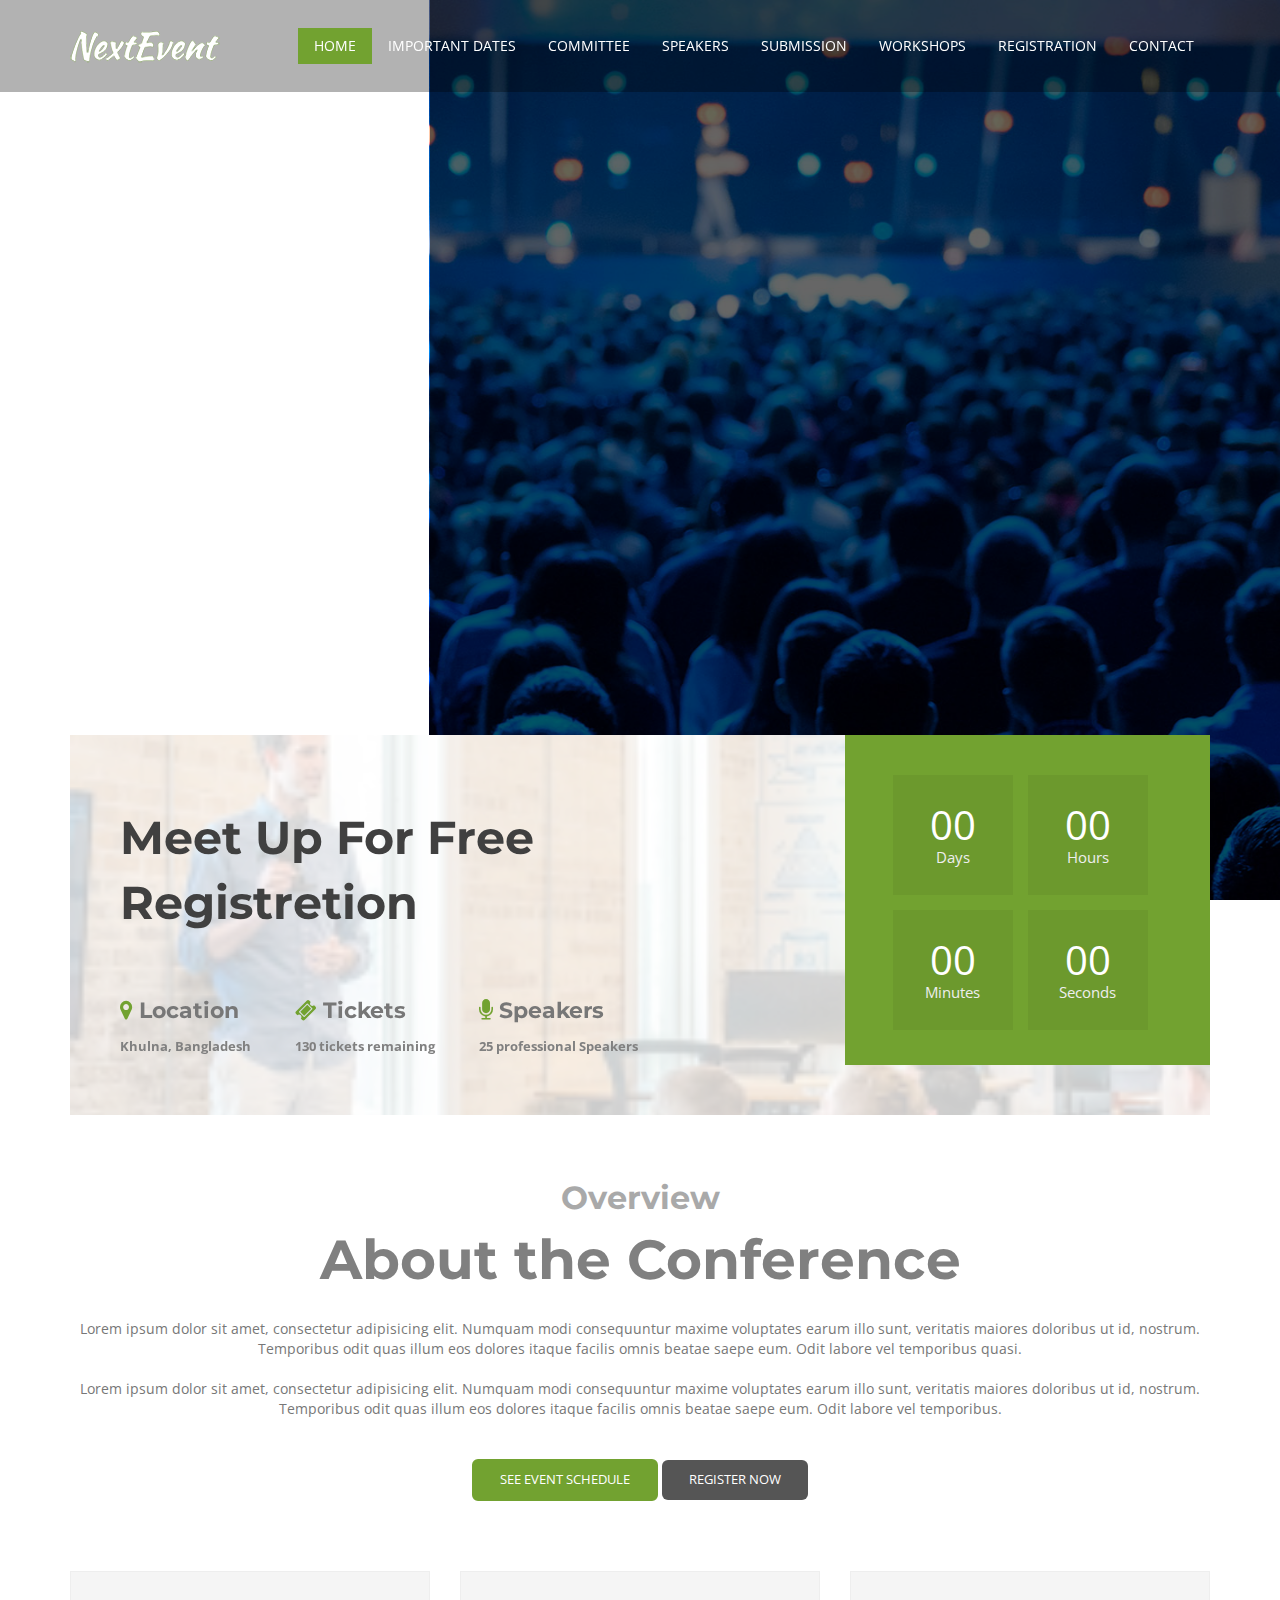
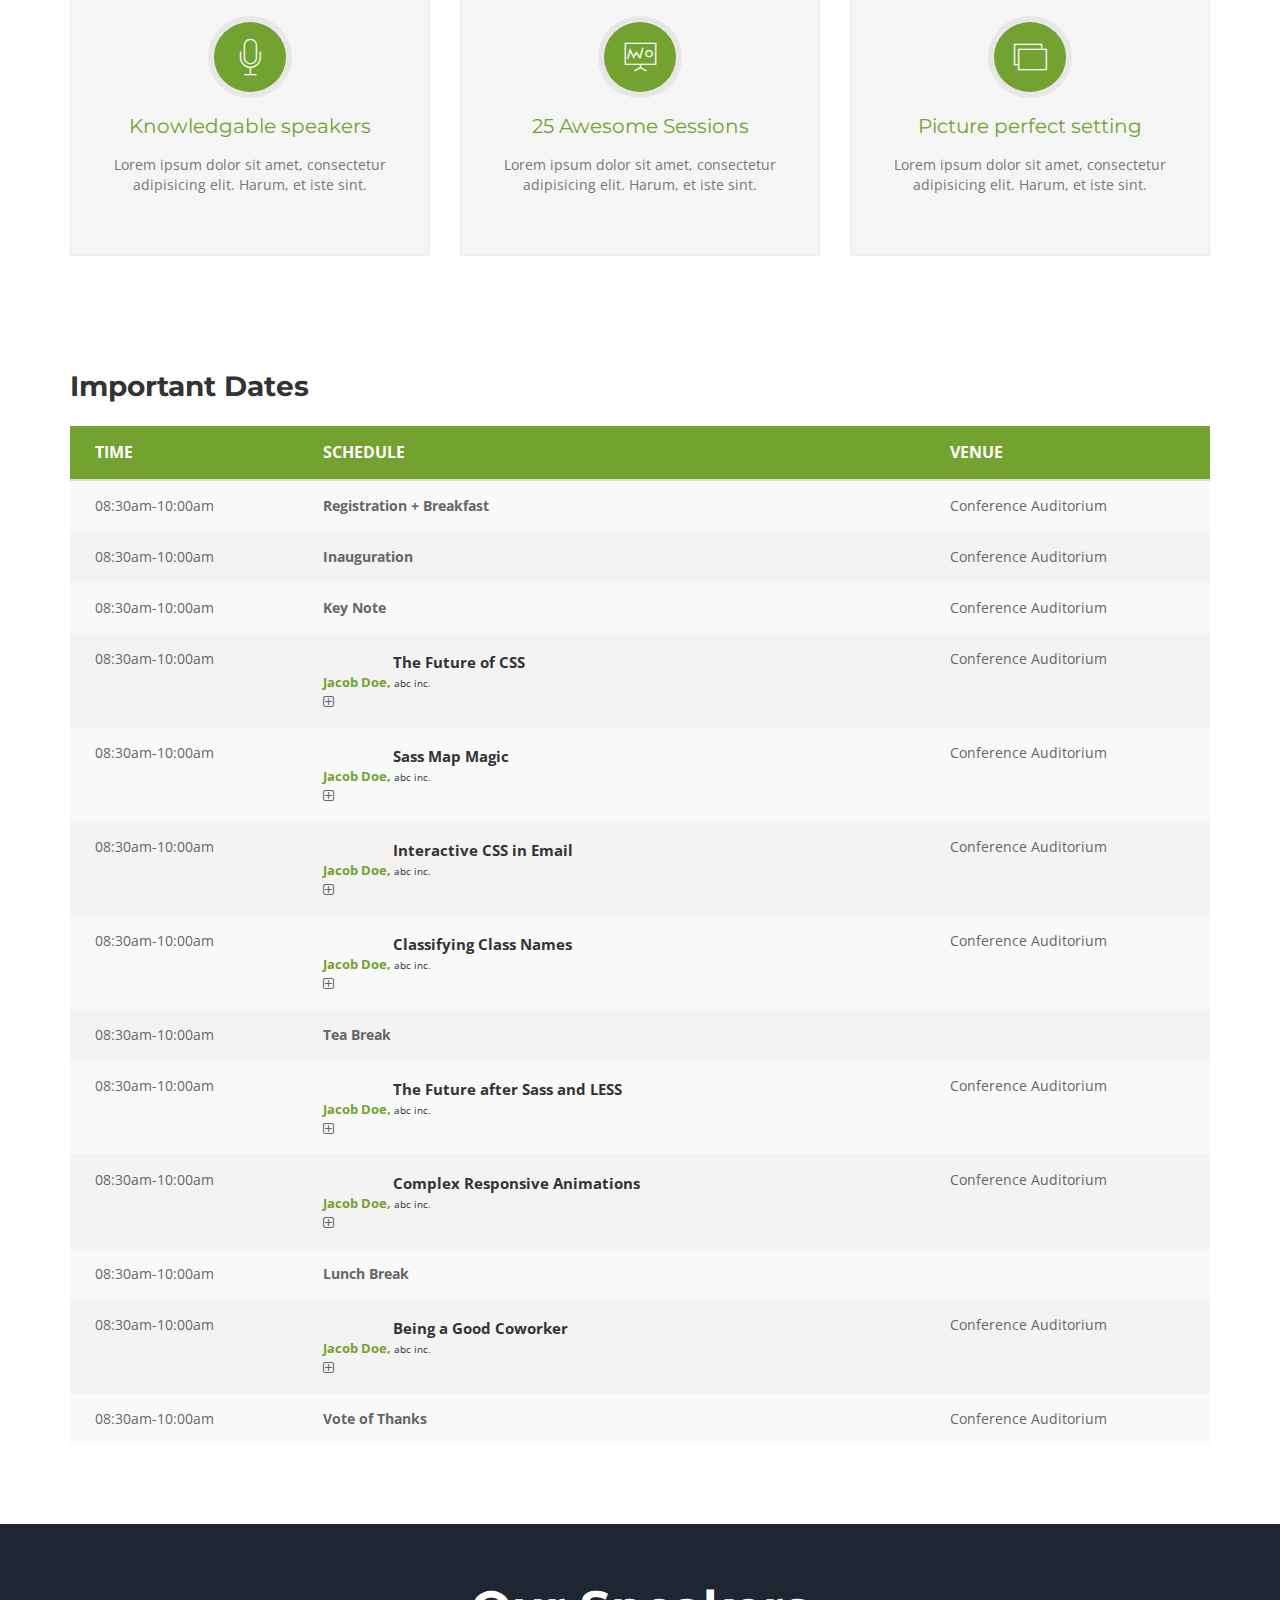
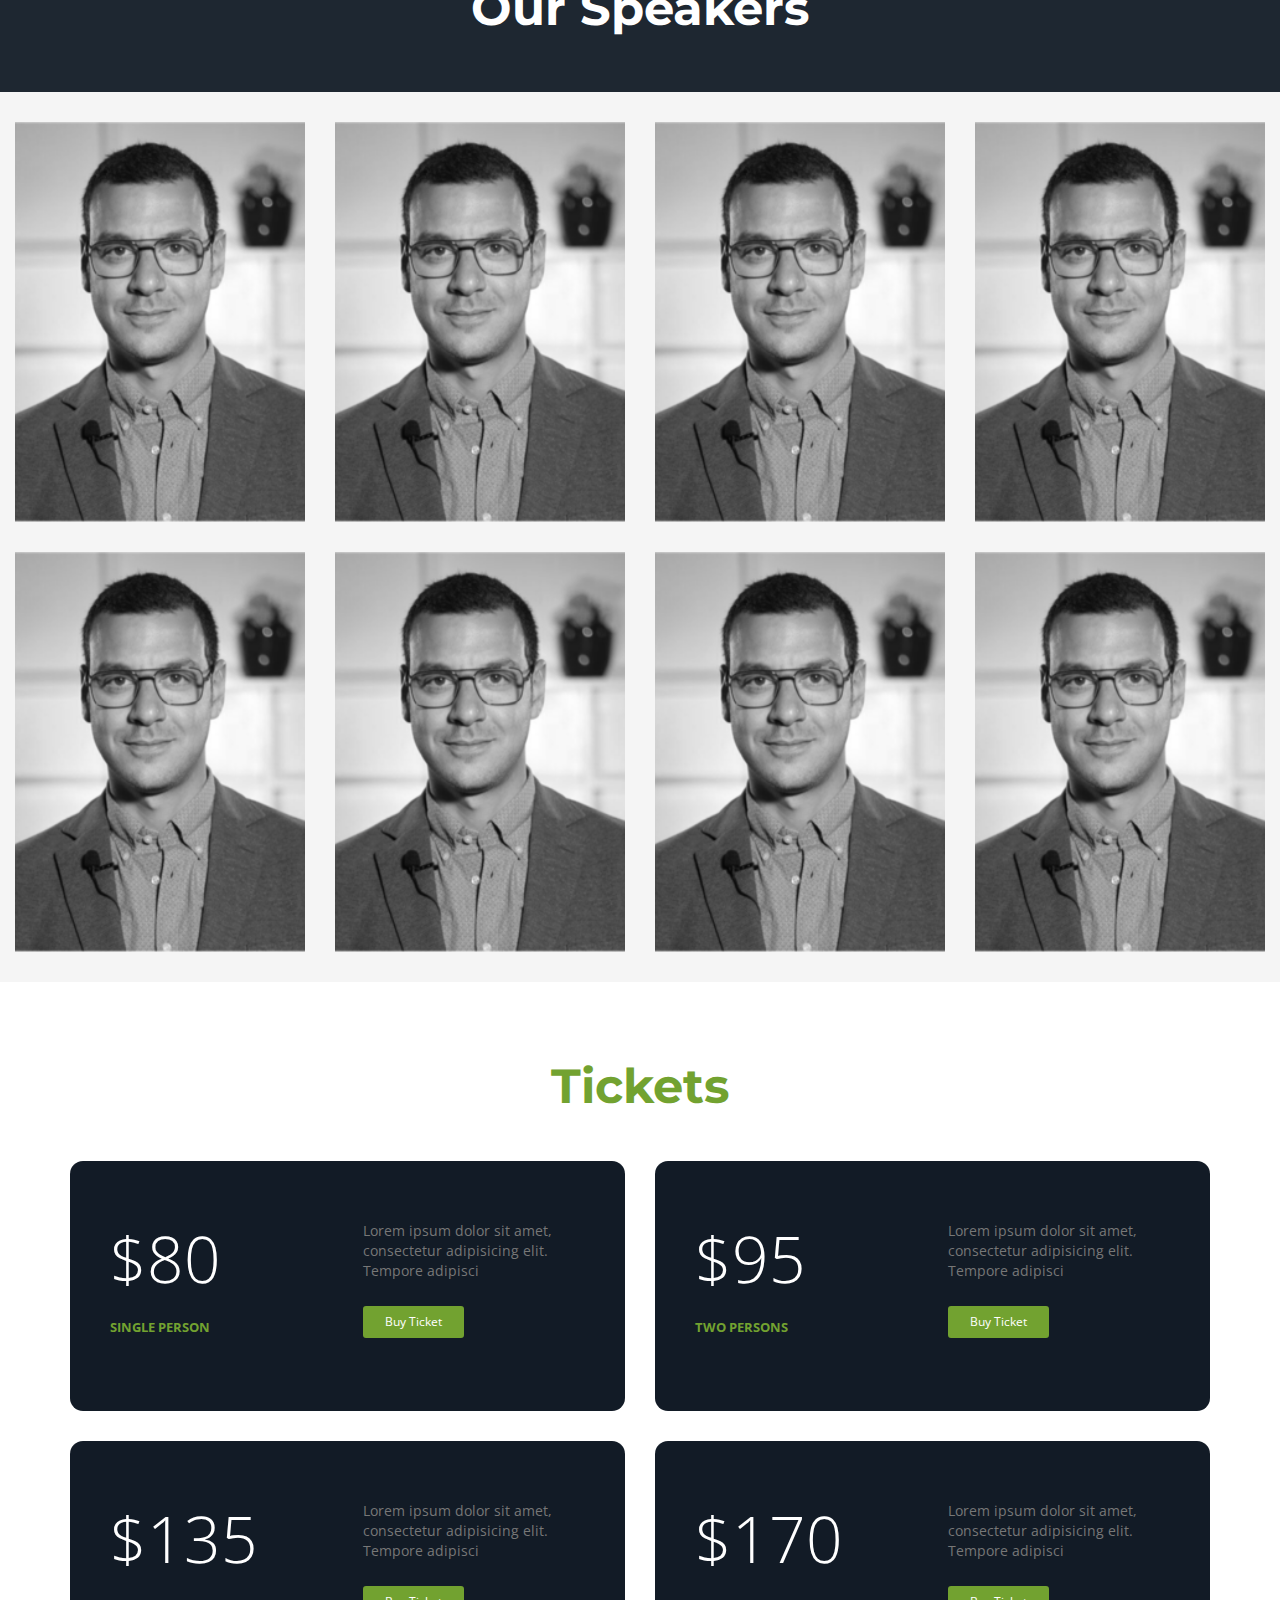
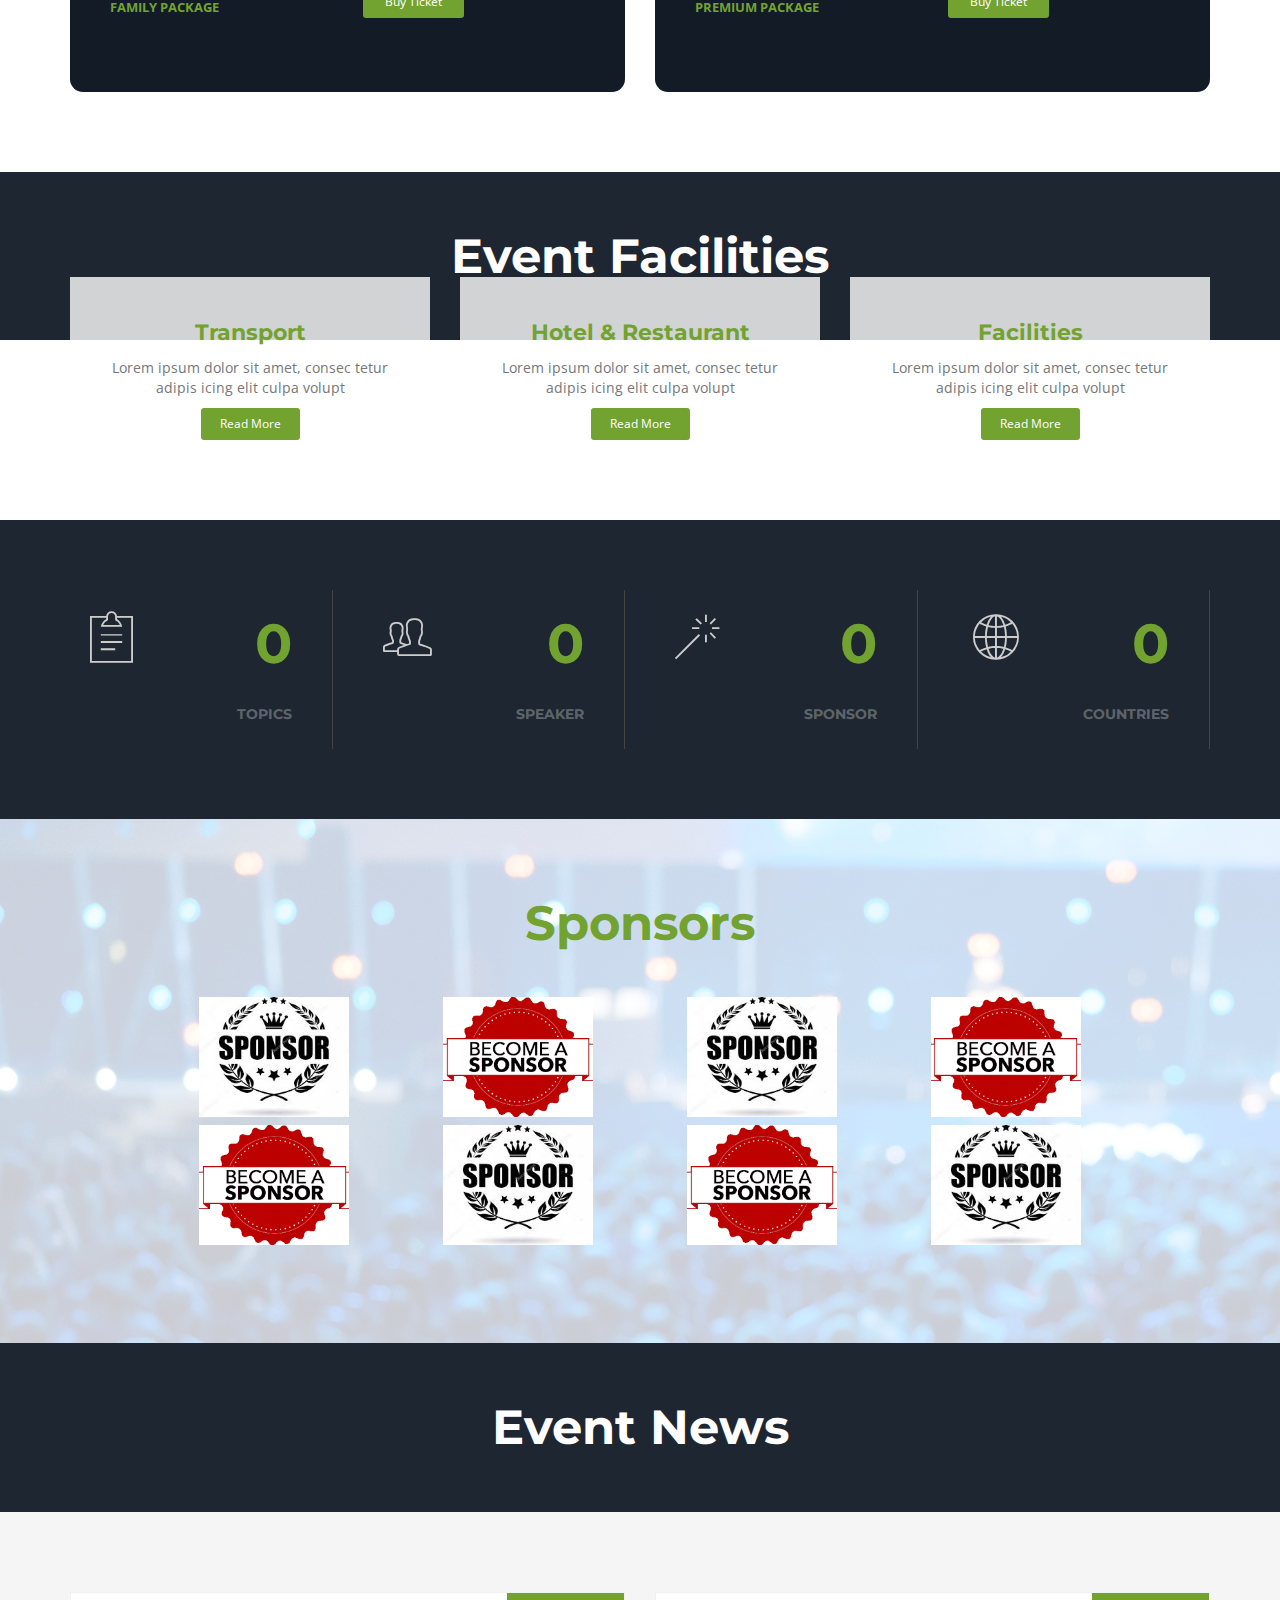
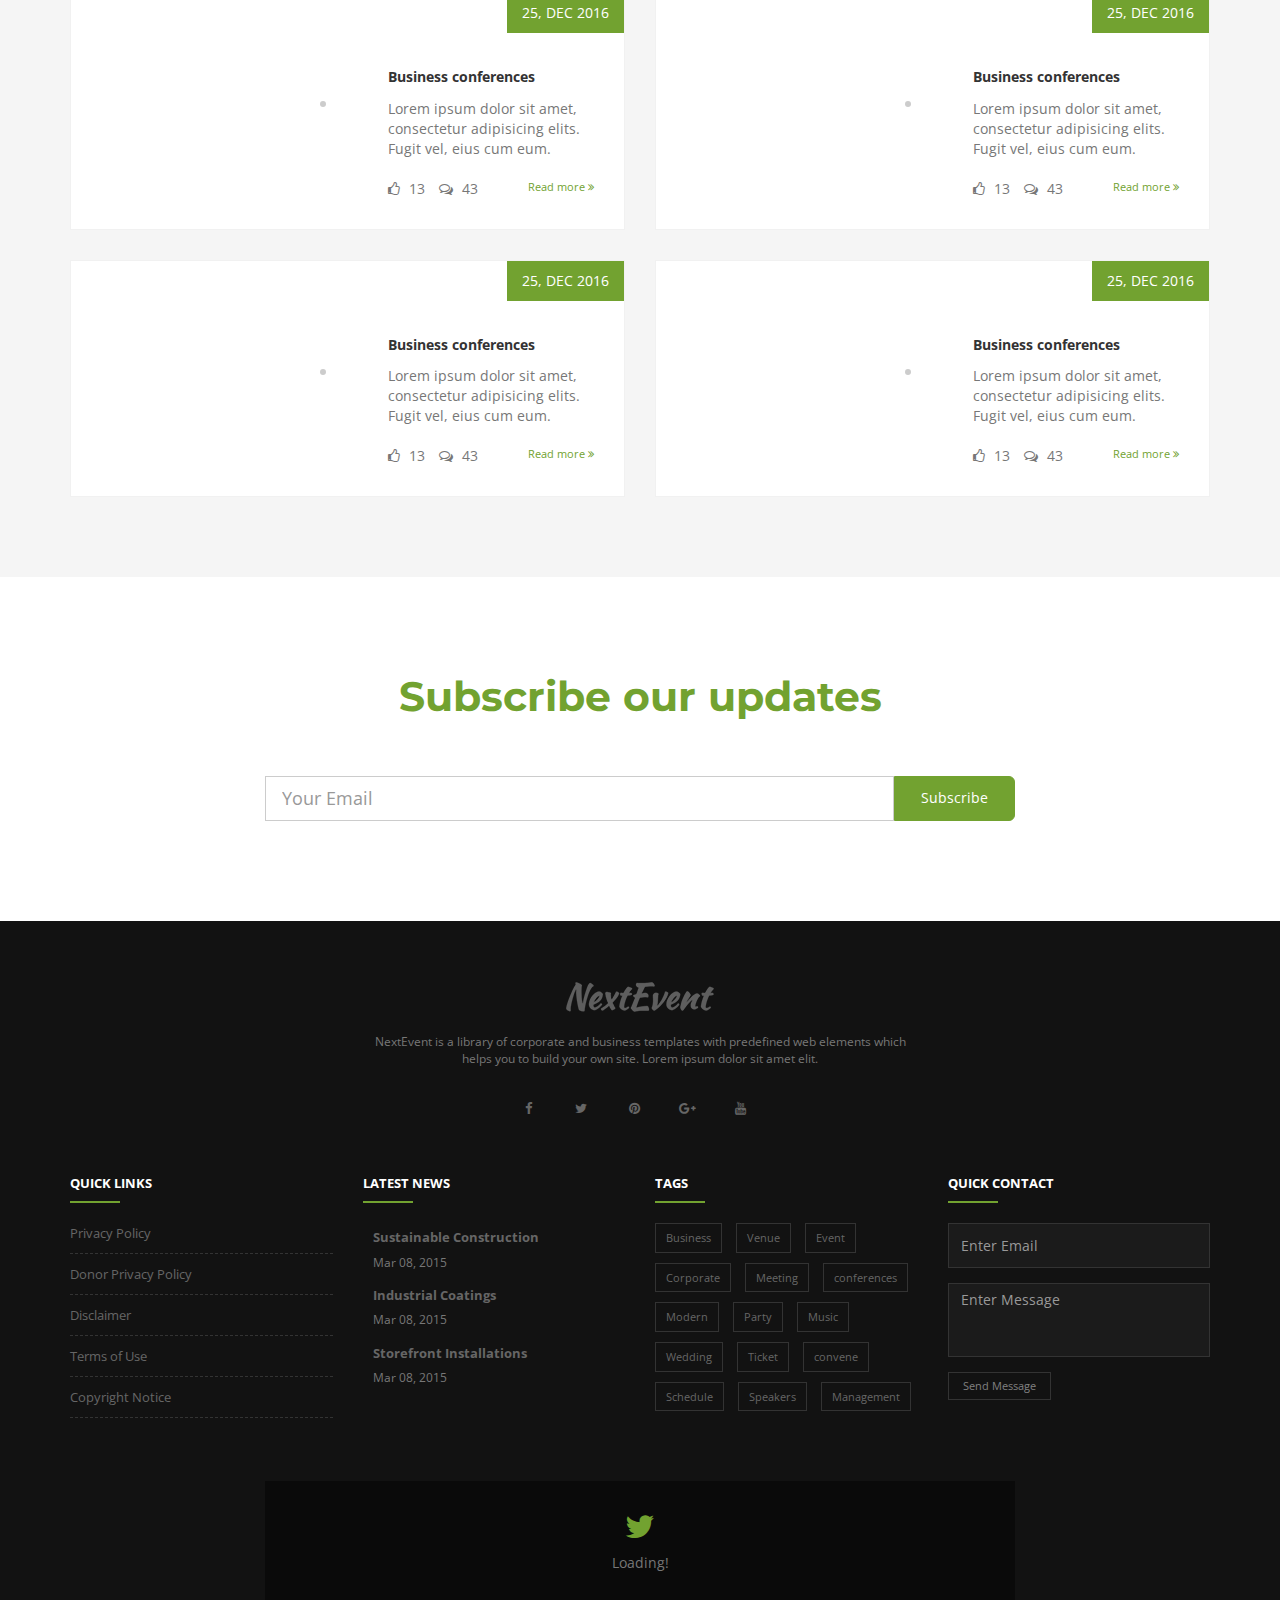
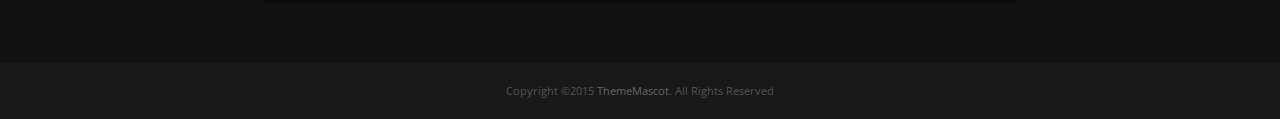
==== index.html @ a8c9777c "conference" ====
<!DOCTYPE html>
<html dir="ltr" lang="en">
<head>

<!-- Meta Tags -->
<meta charset="utf-8">
<meta name="viewport" content="width=device-width,initial-scale=1.0"/>
<meta http-equiv="content-type" content="text/html; charset=UTF-8"/>
<meta name="description" content="NextEvent - Conference & Event Responsive HTML5 Template" />
<meta name="keywords" content="building,business,construction,cleaning,transport,workshop" />
<meta name="author" content="ThemeMascot" />

<!-- Page Title -->
<title>NextEvent - Conference & Event Responsive HTML5 Template</title>

<!-- Favicon and Touch Icons -->
<link href="images/favicon.png" rel="shortcut icon" type="image/png">
<link href="images/apple-touch-icon.png" rel="apple-touch-icon">
<link href="images/apple-touch-icon-72x72.png" rel="apple-touch-icon" sizes="72x72">
<link href="images/apple-touch-icon-114x114.png" rel="apple-touch-icon" sizes="114x114">
<link href="images/apple-touch-icon-144x144.png" rel="apple-touch-icon" sizes="144x144">

<!-- Stylesheet -->
<link href="css/bootstrap.min.css" rel="stylesheet" type="text/css">
<link href="css/jquery-ui.min.css" rel="stylesheet" type="text/css">
<link href="css/animate.css" rel="stylesheet" type="text/css">
<link href="css/css-plugin-collections.css" rel="stylesheet"/>
<!-- CSS | menuzord megamenu skins -->
<link id="menuzord-menu-skins" href="css/menuzord-skins/menuzord-boxed.css" rel="stylesheet"/>
<!-- CSS | Main style file -->
<link href="css/style-main.css" rel="stylesheet" type="text/css">
<!-- CSS | Theme Color -->
<link href="css/colors/theme-skin-green.css" rel="stylesheet" type="text/css">
<!-- CSS | Preloader Styles -->
<link href="css/preloader.css" rel="stylesheet" type="text/css">
<!-- CSS | Custom Margin Padding Collection -->
<link href="css/custom-bootstrap-margin-padding.css" rel="stylesheet" type="text/css">
<!-- CSS | Responsive media queries -->
<link href="css/responsive.css" rel="stylesheet" type="text/css">
<!-- CSS | Style css. This is the file where you can place your own custom css code. Just uncomment it and use it. -->
<link href="css/style.css" rel="stylesheet" type="text/css">

<!-- Revolution Slider 5.x CSS settings -->
<link  href="js/revolution-slider/css/settings.css" rel="stylesheet" type="text/css"/>
<link  href="js/revolution-slider/css/layers.css" rel="stylesheet" type="text/css"/>
<link  href="js/revolution-slider/css/navigation.css" rel="stylesheet" type="text/css"/>

<!-- external javascripts -->
<script src="js/jquery-2.2.0.min.js"></script>
<script src="js/jquery-ui.min.js"></script>
<script src="js/bootstrap.min.js"></script>
<!-- JS | jquery plugin collection for this theme -->
<script src="js/jquery-plugin-collection.js"></script>

<!-- Revolution Slider 5.x SCRIPTS -->
<script src="js/revolution-slider/js/jquery.themepunch.tools.min.js"></script>
<script src="js/revolution-slider/js/jquery.themepunch.revolution.min.js"></script>

<!-- HTML5 shim and Respond.js for IE8 support of HTML5 elements and media queries -->
<!-- WARNING: Respond.js doesn't work if you view the page via file:// -->
<!--[if lt IE 9]>
  <script src="https://oss.maxcdn.com/html5shiv/3.7.2/html5shiv.min.js"></script>
  <script src="https://oss.maxcdn.com/respond/1.4.2/respond.min.js"></script>
<![endif]-->
</head>
<body class="">
<div id="wrapper"> 
  <!-- preloader -->
  <div id="preloader">
    <div id="spinner">
      <div class="preloader-dot-loading">
        <div class="cssload-loading"><i></i><i></i><i></i><i></i></div>
      </div>
    </div>
    <div id="disable-preloader" class="btn btn-default btn-sm">Disable Preloader</div>
  </div>
  
  <!-- Header -->
  <header class="header">
    <div class="header-nav navbar-fixed-top navbar-dark navbar-transparent navbar-sticky-animated animated-active">
      <div class="header-nav-wrapper">
        <div class="container">
          <nav id="menuzord-right" class="menuzord green">
            <a class="menuzord-brand pull-left flip" href="javascript:void(0)"><img src="images/logo-wide.png" alt=""></a>
            <ul class="menuzord-menu">
              <li class="active"><a href="index.html">Home</a></li>
              <li><a href="important-dates.html">Important Dates</a></li>
              <li><a href="committe.html">Committee</a></li>
              <li><a href="speakers.html">Speakers</a></li>
              <li><a href="submission.html">Submission</a></li>
              <li><a href="workshops.html">Workshops</a></li>
              <li><a href="registration.html">Registration</a></li>
              <li><a href="contact.html">Contact</a></li>
            </ul>
          </nav>
        </div>
      </div>
    </div>
  </header>
  
  <!-- Start main-content -->
  <div class="main-content">
    <!-- Section: home -->
    <section id="home" class="divider">
      <div class="container-fluid p-0">
        
        <!-- Slider Revolution Start -->
        <div class="rev_slider_wrapper">
          <div class="rev_slider" data-version="5.0">
            <ul>

              <!-- SLIDE 1 -->
              <li data-index="rs-1" data-transition="slidingoverlayhorizontal" data-slotamount="default" data-easein="default" data-easeout="default" data-masterspeed="default" data-thumb="http://placehold.it/1920x1281" data-rotate="0" data-saveperformance="off" data-title="Web Show" data-description="">
                <!-- MAIN IMAGE -->
                <img src="images/conferenceH.jpg"  alt=""  data-bgposition="center center" data-bgfit="cover" data-bgrepeat="no-repeat" class="rev-slidebg" data-bgparallax="6" data-no-retina>
                <!-- LAYERS -->

                <!-- LAYER NR. 1 -->
                <div class="tp-caption tp-resizeme text-theme-colored"
                  id="rs-1-layer-1"

                  data-x="['center']"
                  data-hoffset="['0']"
                  data-y="['middle']"
                  data-voffset="['-115']"
                  data-fontsize="['30']"
                  data-lineheight="['70']"

                  data-width="none"
                  data-height="none"
                  data-whitespace="nowrap"
                  data-transform_idle="o:1;s:500"
                  data-transform_in="y:100;scaleX:1;scaleY:1;opacity:0;"
                  data-transform_out="x:left(R);s:1000;e:Power3.easeIn;s:1000;e:Power3.easeIn;"
                  data-mask_in="x:0px;y:0px;s:inherit;e:inherit;"
                  data-mask_out="x:inherit;y:inherit;s:inherit;e:inherit;"
                  data-start="1000" 
                  data-splitin="none" 
                  data-splitout="none" 
                  data-responsive_offset="on"
                  style="z-index: 7; white-space: nowrap; font-weight:600;">Third International Conference on
                </div>

                <!-- LAYER NR. 2 -->
                <div class="tp-caption tp-resizeme text-center text-white font-montserrat" 
                  id="rs-1-layer-2"

                  data-x="['center']"
                  data-hoffset="['0']"
                  data-y="['middle']"
                  data-voffset="['-40'']"
                  data-fontsize="['72','72','54','24']"
                  data-lineheight="['90']"

                  data-width="none"
                  data-height="none"
                  data-whitespace="nowrap"
                  data-transform_idle="o:1;s:500"
                  data-transform_in="y:100;scaleX:1;scaleY:1;opacity:0;"
                  data-transform_out="x:left(R);s:1000;e:Power3.easeIn;s:1000;e:Power3.easeIn;"
                  data-mask_in="x:0px;y:0px;s:inherit;e:inherit;"
                  data-mask_out="x:inherit;y:inherit;s:inherit;e:inherit;"
                  data-start="1400" 
                  data-splitin="none" 
                  data-splitout="none" 
                  data-responsive_offset="on"
                  style="z-index: 5; white-space: nowrap; font-weight:600;">Financing for Development
                </div>

                <!-- LAYER NR. 3 -->
                <div class="tp-caption tp-resizeme text-center text-white" 
                  id="rs-1-layer-3"

                  data-x="['center']"
                  data-hoffset="['0']"
                  data-y="['middle']"
                  data-voffset="['40']"
                  data-fontsize="['24']"
                  data-lineheight="['36']"
                  data-width="none"
                  data-height="none"
                  data-whitespace="nowrap"
                  data-transform_idle="o:1;s:500"
                  data-transform_in="y:100;scaleX:1;scaleY:1;opacity:0;"
                  data-transform_out="x:left(R);s:1000;e:Power3.easeIn;s:1000;e:Power3.easeIn;"
                  data-mask_in="x:0px;y:0px;s:inherit;e:inherit;"
                  data-mask_out="x:inherit;y:inherit;s:inherit;e:inherit;"
                  data-start="1800" 
                  data-splitin="none" 
                  data-splitout="none" 
                  data-responsive_offset="on"
                  style="z-index: 5; white-space: nowrap; font-weight:600;">15-20 February, 2018, Sydney
                </div>
              </li>

              <!-- SLIDE 2 -->
              <li data-index="rs-2" data-transition="slidingoverlayhorizontal" data-slotamount="default" data-easein="default" data-easeout="default" data-masterspeed="default" data-thumb="http://placehold.it/1920x1280" data-rotate="0" data-saveperformance="off" data-title="Web Show" data-description="">
                <!-- MAIN IMAGE -->
                <img src="images/conferenceH2.jpg"  alt=""  data-bgposition="center center" data-bgfit="cover" data-bgrepeat="no-repeat" class="rev-slidebg" data-bgparallax="6" data-no-retina>
                <!-- LAYERS -->

                <!-- LAYER NR. 1 -->
                <div class="tp-caption tp-resizeme text-theme-colored"
                  id="rs-2-layer-1"

                  data-x="['center']"
                  data-hoffset="['0']"
                  data-y="['middle']"
                  data-voffset="['-115']"
                  data-fontsize="['30']"
                  data-lineheight="['70']"

                  data-width="none"
                  data-height="none"
                  data-whitespace="nowrap"
                  data-transform_idle="o:1;s:500"
                  data-transform_in="y:100;scaleX:1;scaleY:1;opacity:0;"
                  data-transform_out="x:left(R);s:1000;e:Power3.easeIn;s:1000;e:Power3.easeIn;"
                  data-mask_in="x:0px;y:0px;s:inherit;e:inherit;"
                  data-mask_out="x:inherit;y:inherit;s:inherit;e:inherit;"
                  data-start="1000" 
                  data-splitin="none" 
                  data-splitout="none" 
                  data-responsive_offset="on"
                  style="z-index: 7; white-space: nowrap; font-weight:600;">Third International Conference on
                </div>

                <!-- LAYER NR. 2 -->
                <div class="tp-caption tp-resizeme text-center text-white font-montserrat" 
                  id="rs-2-layer-2"

                  data-x="['center']"
                  data-hoffset="['0']"
                  data-y="['middle']"
                  data-voffset="['-40'']"
                  data-fontsize="['72','72','54','24']"
                  data-lineheight="['90']"

                  data-width="none"
                  data-height="none"
                  data-whitespace="nowrap"
                  data-transform_idle="o:1;s:500"
                  data-transform_in="y:100;scaleX:1;scaleY:1;opacity:0;"
                  data-transform_out="x:left(R);s:1000;e:Power3.easeIn;s:1000;e:Power3.easeIn;"
                  data-mask_in="x:0px;y:0px;s:inherit;e:inherit;"
                  data-mask_out="x:inherit;y:inherit;s:inherit;e:inherit;"
                  data-start="1400" 
                  data-splitin="none" 
                  data-splitout="none" 
                  data-responsive_offset="on"
                  style="z-index: 5; white-space: nowrap; font-weight:600;">Financing for Development
                </div>

                <!-- LAYER NR. 3 -->
                <div class="tp-caption tp-resizeme text-center text-white" 
                  id="rs-2-layer-3"

                  data-x="['center']"
                  data-hoffset="['0']"
                  data-y="['middle']"
                  data-voffset="['40']"
                  data-fontsize="['24']"
                  data-lineheight="['36']"
                  data-width="none"
                  data-height="none"
                  data-whitespace="nowrap"
                  data-transform_idle="o:1;s:500"
                  data-transform_in="y:100;scaleX:1;scaleY:1;opacity:0;"
                  data-transform_out="x:left(R);s:1000;e:Power3.easeIn;s:1000;e:Power3.easeIn;"
                  data-mask_in="x:0px;y:0px;s:inherit;e:inherit;"
                  data-mask_out="x:inherit;y:inherit;s:inherit;e:inherit;"
                  data-start="1800" 
                  data-splitin="none" 
                  data-splitout="none" 
                  data-responsive_offset="on"
                  style="z-index: 5; white-space: nowrap; font-weight:600;">15-20 February, 2018, Sydney
                </div>
              </li>

              <!-- SLIDE 3 -->
              <li data-index="rs-3" data-transition="slidingoverlayhorizontal" data-slotamount="default" data-easein="default" data-easeout="default" data-masterspeed="default" data-thumb="http://placehold.it/1920x1281" data-rotate="0" data-saveperformance="off" data-title="Web Show" data-description="">
                <!-- MAIN IMAGE -->
                <img src="images/conferenceH3.jpg"  alt=""  data-bgposition="center center" data-bgfit="cover" data-bgrepeat="no-repeat" class="rev-slidebg" data-bgparallax="6" data-no-retina>
                <!-- LAYERS -->

                <!-- LAYER NR. 1 -->
                <div class="tp-caption tp-resizeme text-theme-colored"
                  id="rs-3-layer-1"

                  data-x="['center']"
                  data-hoffset="['0']"
                  data-y="['middle']"
                  data-voffset="['-115']"
                  data-fontsize="['30']"
                  data-lineheight="['70']"

                  data-width="none"
                  data-height="none"
                  data-whitespace="nowrap"
                  data-transform_idle="o:1;s:500"
                  data-transform_in="y:100;scaleX:1;scaleY:1;opacity:0;"
                  data-transform_out="x:left(R);s:1000;e:Power3.easeIn;s:1000;e:Power3.easeIn;"
                  data-mask_in="x:0px;y:0px;s:inherit;e:inherit;"
                  data-mask_out="x:inherit;y:inherit;s:inherit;e:inherit;"
                  data-start="1000" 
                  data-splitin="none" 
                  data-splitout="none" 
                  data-responsive_offset="on"
                  style="z-index: 7; white-space: nowrap; font-weight:600; color:#bbb;">Third International Conference on
                </div>

                <!-- LAYER NR. 2 -->
                <div class="tp-caption tp-resizeme text-center text-white font-montserrat" 
                  id="rs-3-layer-2"

                  data-x="['center']"
                  data-hoffset="['0']"
                  data-y="['middle']"
                  data-voffset="['-40'']"
                  data-fontsize="['72','72','54','24']"
                  data-lineheight="['90']"

                  data-width="none"
                  data-height="none"
                  data-whitespace="nowrap"
                  data-transform_idle="o:1;s:500"
                  data-transform_in="y:100;scaleX:1;scaleY:1;opacity:0;"
                  data-transform_out="x:left(R);s:1000;e:Power3.easeIn;s:1000;e:Power3.easeIn;"
                  data-mask_in="x:0px;y:0px;s:inherit;e:inherit;"
                  data-mask_out="x:inherit;y:inherit;s:inherit;e:inherit;"
                  data-start="1400" 
                  data-splitin="none" 
                  data-splitout="none" 
                  data-responsive_offset="on"
                  style="z-index: 5; white-space: nowrap; font-weight:600;">Financing for Development
                </div>

                <!-- LAYER NR. 3 -->
                <div class="tp-caption tp-resizeme text-center text-white" 
                  id="rs-3-layer-3"

                  data-x="['center']"
                  data-hoffset="['0']"
                  data-y="['middle']"
                  data-voffset="['40']"
                  data-fontsize="['24']"
                  data-lineheight="['36']"
                  data-width="none"
                  data-height="none"
                  data-whitespace="nowrap"
                  data-transform_idle="o:1;s:500"
                  data-transform_in="y:100;scaleX:1;scaleY:1;opacity:0;"
                  data-transform_out="x:left(R);s:1000;e:Power3.easeIn;s:1000;e:Power3.easeIn;"
                  data-mask_in="x:0px;y:0px;s:inherit;e:inherit;"
                  data-mask_out="x:inherit;y:inherit;s:inherit;e:inherit;"
                  data-start="1800" 
                  data-splitin="none" 
                  data-splitout="none" 
                  data-responsive_offset="on"
                  style="z-index: 5; white-space: nowrap; font-weight:600;">15-20 February, 2018, Sydney
                </div>
              </li>

            </ul>
          </div><!-- end .rev_slider -->
        </div>
        <!-- end .rev_slider_wrapper -->
        <script>
          $(document).ready(function(e) {
            var revapi = $(".rev_slider").revolution({
              sliderType:"standard",
              jsFileLocation: "js/revolution-slider/js/",
              sliderLayout: "fullscreen",
              dottedOverlay: "none",
              delay: 5000,
              navigation: {
                  keyboardNavigation: "off",
                  keyboard_direction: "horizontal",
                  mouseScrollNavigation: "off",
                  onHoverStop: "off",
                  touch: {
                      touchenabled: "on",
                      swipe_threshold: 75,
                      swipe_min_touches: 1,
                      swipe_direction: "horizontal",
                      drag_block_vertical: false
                  },
                  arrows: {
                      style: "gyges",
                      enable: true,
                      hide_onmobile: false,
                      hide_onleave: true,
                      hide_delay: 200,
                      hide_delay_mobile: 1200,
                      tmp: '',
                      left: {
                          h_align: "left",
                          v_align: "center",
                          h_offset: 0,
                          v_offset: 0
                      },
                      right: {
                          h_align: "right",
                          v_align: "center",
                          h_offset: 0,
                          v_offset: 0
                      }
                  },
                    bullets: {
                    enable: true,
                    hide_onmobile: true,
                    hide_under: 800,
                    style: "hebe",
                    hide_onleave: false,
                    direction: "horizontal",
                    h_align: "center",
                    v_align: "bottom",
                    h_offset: 0,
                    v_offset: 30,
                    space: 5,
                    tmp: '<span class="tp-bullet-image"></span><span class="tp-bullet-imageoverlay"></span><span class="tp-bullet-title"></span>'
                }
              },
              responsiveLevels: [1240, 1024, 778],
              visibilityLevels: [1240, 1024, 778],
              gridwidth: [1170, 1024, 778, 480],
              gridheight: [585, 768, 960, 720],
              lazyType: "none",
              parallax: {
                  origo: "slidercenter",
                  speed: 1000,
                  levels: [5, 10, 15, 20, 25, 30, 35, 40, 45, 46, 47, 48, 49, 50, 100, 55],
                  type: "scroll"
              },
              shadow: 0,
              spinner: "off",
              stopLoop: "on",
              stopAfterLoops: 0,
              stopAtSlide: -1,
              shuffle: "off",
              autoHeight: "off",
              fullScreenAutoWidth: "off",
              fullScreenAlignForce: "off",
              fullScreenOffsetContainer: "",
              fullScreenOffset: "0",
              hideThumbsOnMobile: "off",
              hideSliderAtLimit: 0,
              hideCaptionAtLimit: 0,
              hideAllCaptionAtLilmit: 0,
              debugMode: false,
              fallbacks: {
                  simplifyAll: "off",
                  nextSlideOnWindowFocus: "off",
                  disableFocusListener: false,
              }
            });
          });
        </script>
        <!-- Slider Revolution Ends -->
      </div>
    </section>    
    
    <!-- Section: About -->
    <section>
      <div class="container pt-0">
        <div class="row mb-60">
          <div class="col-md-12">
            <div class="divider layer-overlay overlay-deep" data-margin-top="-165px" data-bg-img="images/speaker.png">
              <div class="col-md-12 col-lg-8 p-50 pl-md-0 pr-0 md-text-center">
                <h2 class="text-black-444">Meet Up For Free Registretion</h2>
                <ul class="list-inline xs-list-inline-none mt-50">
                  <li>
                    <h4 class="text-gray-light"><i class="fa fa-map-marker text-theme-colored"></i> Location</h4>
                    <h6 class="text-gray">Khulna, Bangladesh</h6>
                  </li>
                  <li class="ml-30">
                    <h4 class="text-gray-light"><i class="fa fa-ticket text-theme-colored"></i> Tickets</h4>
                    <h6 class="text-gray">130 tickets remaining</h6>
                  </li>
                  <li class="ml-30">
                    <h4 class="text-gray-light"><i class="fa fa-microphone text-theme-colored"></i> Speakers</h4>
                    <h6 class="text-gray">25 professional Speakers</h6>
                  </li>
                </ul>
              </div>
              <div class="col-md-12 col-lg-4 pr-0 pl-md-0">
                <div id="clock" class="countdown-timer timer-box bg-theme-colored" data-endingdate="2018/02/15"></div>
              </div>
            </div>
          </div>
        </div>
        <div class="row mb-70">
          <div class="col-md-12 text-center">
            <h3 class="sub-title font-28 text-gray-darkgray m-0 mt-0 mt-md-0">Overview</h3>
            <h2 class="title font-48 text-gray mt-0 mb-20">About the Conference</h2>
            <p class="mb-20">Lorem ipsum dolor sit amet, consectetur adipisicing elit. Numquam modi consequuntur maxime voluptates earum illo sunt, veritatis maiores doloribus ut id, nostrum. Temporibus odit quas illum eos dolores itaque facilis omnis beatae saepe eum. Odit labore vel temporibus quasi.</p>
            <p>Lorem ipsum dolor sit amet, consectetur adipisicing elit. Numquam modi consequuntur maxime voluptates earum illo sunt, veritatis maiores doloribus ut id, nostrum. Temporibus odit quas illum eos dolores itaque facilis omnis beatae saepe eum. Odit labore vel temporibus.</p>
            <a class="btn btn-colored btn-theme-colored btn-lg text-uppercase smooth-scroll font-13 mt-30" href="#schedule">See Event Schedule</a>
            <a class="btn btn-dark-light btn-lg text-uppercase smooth-scroll font-13 mt-30" href="#tickets">Register Now</a>
          </div>
        </div>
        <div class="row">
          <div class="col-md-4 mb-sm-20">
            <div class="about-icon bg-light">
              <i class="icon pe-7s-micro font-32"></i>
              <h4 class="title"><a href="#">Knowledgable speakers</a></h4>
              <p>Lorem ipsum dolor sit amet, consectetur adipisicing elit. Harum, et iste sint.</p>
            </div>
          </div>
          <div class="col-md-4 mb-sm-20">
            <div class="about-icon bg-light">
              <i class="icon pe-7s-display1 font-32"></i>
              <h4 class="title"><a href="#">25 Awesome Sessions</a></h4>
              <p>Lorem ipsum dolor sit amet, consectetur adipisicing elit. Harum, et iste sint.</p>
            </div>
          </div>
          <div class="col-md-4 mb-sm-20">
            <div class="about-icon bg-light">
              <i class="icon pe-7s-photo-gallery font-32"></i>
              <h4 class="title"><a href="#">Picture perfect setting</a></h4>
              <p>Lorem ipsum dolor sit amet, consectetur adipisicing elit. Harum, et iste sint.</p>
            </div>
          </div>
        </div>
      </div>
    </section>

    <!-- Section: Schedule -->
    <section class="divider" data-bg-img="http://placehold.it/1920x1280">
      <div class="container pt-20 pb-60">
        <h3 class="pb-10">Important Dates</h3>
        <div class="section-content">
            <div class="row">
              <div class="col-md-12">
                <table class="table table-striped table-schedule">
                  <thead>
                    <tr>
                      <th style="width: 20%;">Time</th>
                      <th style="width: 55%;">Schedule</th>
                      <th style="width: 25%;">Venue</th>
                    </tr>
                  </thead>
                  <tbody>
                    <tr>
                      <td>08:30am-10:00am</td>
                      <td><strong>Registration + Breakfast</strong></td>
                      <td>Conference Auditorium</td>
                    </tr>
                    <tr>
                      <td>08:30am-10:00am</td>
                      <td><strong>Inauguration</strong></td>
                      <td>Conference Auditorium</td>
                    </tr>
                    <tr>
                      <td>08:30am-10:00am</td>
                      <td><strong>Key Note</strong></td>
                      <td>Conference Auditorium</td>
                    </tr>
                    <tr>
                      <td>08:30am-10:00am</td>
                      <td>
                        <img class="img-circle speaker-thumb" src="http://placehold.it/75x75" alt="">
                        <h5 class="title">The Future of CSS</h5> 
                        <h6 class="name">Jacob Doe, <small>abc inc.</small></h6>
                        <span class="toggle-content"><i class="fa fa-plus-square-o"></i></span>
                        <p class="session-details">Lorem ipsum dolor sit amet, te eum graeco partiendo, ei qui iudico accusamus. Amet rebum nostrud has in, movet iisque no qui, ea duo everti ancillae probatus. Odio ignota vix id. Ex est consul contentiones. Nobis facete usu ut, ludus partem deterruisset ei usu. Vel cu fabulas periculis, eu mea percipit probatus consequuntur.</p>
                      </td>
                      <td>Conference Auditorium</td>
                    </tr>
                    <tr>
                      <td>08:30am-10:00am</td>
                      <td>
                        <img class="img-circle speaker-thumb" src="http://placehold.it/75x75" alt="">
                        <h5 class="title">Sass Map Magic</h5> 
                        <h6 class="name">Jacob Doe, <small>abc inc.</small></h6>
                        <span class="toggle-content"><i class="fa fa-plus-square-o"></i></span>
                        <p class="session-details">Lorem ipsum dolor sit amet, te eum graeco partiendo, ei qui iudico accusamus. Amet rebum nostrud has in, movet iisque no qui, ea duo everti ancillae probatus. Odio ignota vix id. Ex est consul contentiones. Nobis facete usu ut, ludus partem deterruisset ei usu. Vel cu fabulas periculis, eu mea percipit probatus consequuntur.</p>
                      </td>
                      <td>Conference Auditorium</td>
                    </tr>
                    <tr>
                      <td>08:30am-10:00am</td>
                      <td>
                        <img class="img-circle speaker-thumb" src="http://placehold.it/75x75" alt="">
                        <h5 class="title">Interactive CSS in Email</h5> 
                        <h6 class="name">Jacob Doe, <small>abc inc.</small></h6>
                        <span class="toggle-content"><i class="fa fa-plus-square-o"></i></span>
                        <p class="session-details">Lorem ipsum dolor sit amet, te eum graeco partiendo, ei qui iudico accusamus. Amet rebum nostrud has in, movet iisque no qui, ea duo everti ancillae probatus. Odio ignota vix id. Ex est consul contentiones. Nobis facete usu ut, ludus partem deterruisset ei usu. Vel cu fabulas periculis, eu mea percipit probatus consequuntur.</p>
                      </td>
                      <td>Conference Auditorium</td>
                    </tr>
                    <tr>
                      <td>08:30am-10:00am</td>
                      <td>
                        <img class="img-circle speaker-thumb" src="http://placehold.it/75x75" alt="">
                        <h5 class="title">Classifying Class Names</h5> 
                        <h6 class="name">Jacob Doe, <small>abc inc.</small></h6>
                        <span class="toggle-content"><i class="fa fa-plus-square-o"></i></span>
                        <p class="session-details">Lorem ipsum dolor sit amet, te eum graeco partiendo, ei qui iudico accusamus. Amet rebum nostrud has in, movet iisque no qui, ea duo everti ancillae probatus. Odio ignota vix id. Ex est consul contentiones. Nobis facete usu ut, ludus partem deterruisset ei usu. Vel cu fabulas periculis, eu mea percipit probatus consequuntur.</p>
                      </td>
                      <td>Conference Auditorium</td>
                    </tr>
                    <tr>
                      <td>08:30am-10:00am</td>
                      <td><strong>Tea Break</strong></td>
                      <td>&nbsp;</td>
                    </tr>
                    <tr>
                      <td>08:30am-10:00am</td>
                      <td>
                        <img class="img-circle speaker-thumb" src="http://placehold.it/75x75" alt="">
                        <h5 class="title">The Future after Sass and LESS</h5> 
                        <h6 class="name">Jacob Doe, <small>abc inc.</small></h6>
                        <span class="toggle-content"><i class="fa fa-plus-square-o"></i></span>
                        <p class="session-details">Lorem ipsum dolor sit amet, te eum graeco partiendo, ei qui iudico accusamus. Amet rebum nostrud has in, movet iisque no qui, ea duo everti ancillae probatus. Odio ignota vix id. Ex est consul contentiones. Nobis facete usu ut, ludus partem deterruisset ei usu. Vel cu fabulas periculis, eu mea percipit probatus consequuntur.</p>
                      </td>
                      <td>Conference Auditorium</td>
                    </tr>
                    <tr>
                      <td>08:30am-10:00am</td>
                      <td>
                        <img class="img-circle speaker-thumb" src="http://placehold.it/75x75" alt="">
                        <h5 class="title">Complex Responsive Animations</h5> 
                        <h6 class="name">Jacob Doe, <small>abc inc.</small></h6>
                        <span class="toggle-content"><i class="fa fa-plus-square-o"></i></span>
                        <p class="session-details">Lorem ipsum dolor sit amet, te eum graeco partiendo, ei qui iudico accusamus. Amet rebum nostrud has in, movet iisque no qui, ea duo everti ancillae probatus. Odio ignota vix id. Ex est consul contentiones. Nobis facete usu ut, ludus partem deterruisset ei usu. Vel cu fabulas periculis, eu mea percipit probatus consequuntur.</p>
                      </td>
                      <td>Conference Auditorium</td>
                    </tr>
                    <tr>
                      <td>08:30am-10:00am</td>
                      <td><strong>Lunch Break</strong></td>
                      <td>&nbsp;</td>
                    </tr>
                    <tr>
                      <td>08:30am-10:00am</td>
                      <td>
                        <img class="img-circle speaker-thumb" src="http://placehold.it/75x75" alt="">
                        <h5 class="title">Being a Good Coworker</h5> 
                        <h6 class="name">Jacob Doe, <small>abc inc.</small></h6>
                        <span class="toggle-content"><i class="fa fa-plus-square-o"></i></span>
                        <p class="session-details">Lorem ipsum dolor sit amet, te eum graeco partiendo, ei qui iudico accusamus. Amet rebum nostrud has in, movet iisque no qui, ea duo everti ancillae probatus. Odio ignota vix id. Ex est consul contentiones. Nobis facete usu ut, ludus partem deterruisset ei usu. Vel cu fabulas periculis, eu mea percipit probatus consequuntur.</p>
                      </td>
                      <td>Conference Auditorium</td>
                    </tr>
                    <tr>
                      <td>08:30am-10:00am</td>
                      <td><strong>Vote of Thanks</strong></td>
                      <td>Conference Auditorium</td>
                    </tr>
                  </tbody>
                </table>
              </div>
            </div>
        </div>
      </div>
    </section>

    <!-- Section: Speaker -->
    <section>
      <div class="divider parallax layer-overlay overlay-darkblue" data-stellar-background-ratio="0.5" data-bg-img="http://placehold.it/1920x1280">
        <div class="container pt-50 pb-50">
          <div class="section-title">
            <div class="row">
              <div class="col-md-6 col-md-offset-3 text-center">
                <h2 class="title text-white mb-0">Our Speakers</h2>
              </div>
            </div>
          </div>
        </div>
      </div>
      <div class="bg-light">
        <div class="container-fluid pt-30 pb-0">
          <div class="section-content">
            <div class="row multi-row-clearfix">
              <div class="col-xs-12 col-sm-6 col-md-3 mb-30">
                <div class="team-member clearfix">
                  <div class="team-thumb"><img alt="" src="images/people2.png"></div>
                  <div class="overlay">
                    <div class="content text-center">
                      <h4 class="author mb-0"><a href="page-speakers-details.html">Alex Jacobson</a></h4>
                      <h6 class="title text-gray font-14 mt-5 mb-15">Finance manager</h6>
                    </div>
                  </div>
                  <ul class="social-icons flat icon-white square mt-10">
                    <li class=""><a href="#"><i class="fa fa-facebook pr-10 pl-10"></i></a></li>
                    <li class=""><a href="#"><i class="fa fa-twitter pr-10 pl-10"></i></a></li>
                    <li><a href="#"><i class="fa fa-google-plus pr-10 pl-10"></i></a></li>
                  </ul>
                </div>
              </div>
              <div class="col-xs-12 col-sm-6 col-md-3 mb-30">
                <div class="team-member clearfix">
                  <div class="team-thumb"><img alt="" src="images/people2.png"></div>
                  <div class="overlay">
                    <div class="content text-center">
                      <h4 class="author mb-0"><a href="page-speakers-details.html">Alex Jacobson</a></h4>
                      <h6 class="title text-gray font-14 mt-5 mb-15">Finance manager</h6>
                    </div>
                  </div>
                  <ul class="social-icons flat icon-white square mt-10">
                    <li class=""><a href="#"><i class="fa fa-facebook pr-10 pl-10"></i></a></li>
                    <li class=""><a href="#"><i class="fa fa-twitter pr-10 pl-10"></i></a></li>
                    <li><a href="#"><i class="fa fa-google-plus pr-10 pl-10"></i></a></li>
                  </ul>
                </div>
              </div>
              <div class="col-xs-12 col-sm-6 col-md-3 mb-30">
                <div class="team-member clearfix">
                  <div class="team-thumb"><img alt="" src="images/people2.png"></div>
                  <div class="overlay">
                    <div class="content text-center">
                      <h4 class="author mb-0"><a href="page-speakers-details.html">Alex Jacobson</a></h4>
                      <h6 class="title text-gray font-14 mt-5 mb-15">Finance manager</h6>
                    </div>
                  </div>
                  <ul class="social-icons flat icon-white square mt-10">
                    <li class=""><a href="#"><i class="fa fa-facebook pr-10 pl-10"></i></a></li>
                    <li class=""><a href="#"><i class="fa fa-twitter pr-10 pl-10"></i></a></li>
                    <li><a href="#"><i class="fa fa-google-plus pr-10 pl-10"></i></a></li>
                  </ul>
                </div>
              </div>
              <div class="col-xs-12 col-sm-6 col-md-3 mb-30">
                <div class="team-member clearfix">
                  <div class="team-thumb"><img alt="" src="images/people2.png"></div>
                  <div class="overlay">
                    <div class="content text-center">
                      <h4 class="author mb-0"><a href="page-speakers-details.html">Alex Jacobson</a></h4>
                      <h6 class="title text-gray font-14 mt-5 mb-15">Finance manager</h6>
                    </div>
                  </div>
                  <ul class="social-icons flat icon-white square mt-10">
                    <li class=""><a href="#"><i class="fa fa-facebook pr-10 pl-10"></i></a></li>
                    <li class=""><a href="#"><i class="fa fa-twitter pr-10 pl-10"></i></a></li>
                    <li><a href="#"><i class="fa fa-google-plus pr-10 pl-10"></i></a></li>
                  </ul>
                </div>
              </div>
              <div class="col-xs-12 col-sm-6 col-md-3 mb-30">
                <div class="team-member clearfix">
                  <div class="team-thumb"><img alt="" src="images/people2.png"></div>
                  <div class="overlay">
                    <div class="content text-center">
                      <h4 class="author mb-0"><a href="page-speakers-details.html">Alex Jacobson</a></h4>
                      <h6 class="title text-gray font-14 mt-5 mb-15">Finance manager</h6>
                    </div>
                  </div>
                  <ul class="social-icons flat icon-white square mt-10">
                    <li class=""><a href="#"><i class="fa fa-facebook pr-10 pl-10"></i></a></li>
                    <li class=""><a href="#"><i class="fa fa-twitter pr-10 pl-10"></i></a></li>
                    <li><a href="#"><i class="fa fa-google-plus pr-10 pl-10"></i></a></li>
                  </ul>
                </div>
              </div>
              <div class="col-xs-12 col-sm-6 col-md-3 mb-30">
                <div class="team-member clearfix">
                  <div class="team-thumb"><img alt="" src="images/people2.png"></div>
                  <div class="overlay">
                    <div class="content text-center">
                      <h4 class="author mb-0"><a href="page-speakers-details.html">Alex Jacobson</a></h4>
                      <h6 class="title text-gray font-14 mt-5 mb-15">Finance manager</h6>
                    </div>
                  </div>
                  <ul class="social-icons flat icon-white square mt-10">
                    <li class=""><a href="#"><i class="fa fa-facebook pr-10 pl-10"></i></a></li>
                    <li class=""><a href="#"><i class="fa fa-twitter pr-10 pl-10"></i></a></li>
                    <li><a href="#"><i class="fa fa-google-plus pr-10 pl-10"></i></a></li>
                  </ul>
                </div>
              </div>
              <div class="col-xs-12 col-sm-6 col-md-3 mb-30">
                <div class="team-member clearfix">
                  <div class="team-thumb"><img alt="" src="images/people2.png"></div>
                  <div class="overlay">
                    <div class="content text-center">
                      <h4 class="author mb-0"><a href="page-speakers-details.html">Alex Jacobson</a></h4>
                      <h6 class="title text-gray font-14 mt-5 mb-15">Finance manager</h6>
                    </div>
                  </div>
                  <ul class="social-icons flat icon-white square mt-10">
                    <li class=""><a href="#"><i class="fa fa-facebook pr-10 pl-10"></i></a></li>
                    <li class=""><a href="#"><i class="fa fa-twitter pr-10 pl-10"></i></a></li>
                    <li><a href="#"><i class="fa fa-google-plus pr-10 pl-10"></i></a></li>
                  </ul>
                </div>
              </div>
              <div class="col-xs-12 col-sm-6 col-md-3 mb-30">
                <div class="team-member clearfix">
                  <div class="team-thumb"><img alt="" src="images/people2.png"></div>
                  <div class="overlay">
                    <div class="content text-center">
                      <h4 class="author mb-0"><a href="page-speakers-details.html">Alex Jacobson</a></h4>
                      <h6 class="title text-gray font-14 mt-5 mb-15">Finance manager</h6>
                    </div>
                  </div>
                  <ul class="social-icons flat icon-white square mt-10">
                    <li class=""><a href="#"><i class="fa fa-facebook pr-10 pl-10"></i></a></li>
                    <li class=""><a href="#"><i class="fa fa-twitter pr-10 pl-10"></i></a></li>
                    <li><a href="#"><i class="fa fa-google-plus pr-10 pl-10"></i></a></li>
                  </ul>
                </div>
              </div>
            </div>
          </div>
        </div>
      </div>
    </section>

    <!-- Section: tickets -->
    <section id="tickets" class="divider parallax layer-overlay overlay-deep" data-stellar-background-ratio="0.5" data-bg-img="http://placehold.it/1920x1280">
      <div class="container pb-50">
        <div class="section-title mb-30">
          <div class="row">
            <div class="col-md-6 col-md-offset-3 text-center">
              <h2 class="title text-theme-colored">Tickets</h2>
            </div>
          </div>
        </div>
        <div class="section-content">
          <div class="row equal-height-pricing-table">
            <div class="col-xs-12 col-sm-6 col-md-6 mb-30">
              <div class="pricing-table table-horizontal maxwidth400">
                <div class="row">
                  <div class="col-sm-6">
                    <div class="table-price text-white">$80</div>
                    <h6 class="table-title text-theme-colored">Single Person</h6>
                  </div>
                  <div class="col-sm-6">
                    <p>Lorem ipsum dolor sit amet, consectetur adipisicing elit. Tempore adipisci</p>
                    <a class="btn btn-colored btn-theme-colored btn-sm mt-15 pl-20 pr-20" href="#">Buy Ticket</a> 
                  </div>
                </div>
              </div>
            </div>
            <div class="col-xs-12 col-sm-6 col-md-6 mb-30">
              <div class="pricing-table table-horizontal maxwidth400">
                <div class="row">
                  <div class="col-sm-6">
                    <div class="table-price text-white">$95</div>
                    <h6 class="table-title text-theme-colored">Two Persons</h6>
                  </div>
                  <div class="col-sm-6">
                    <p>Lorem ipsum dolor sit amet, consectetur adipisicing elit. Tempore adipisci</p>
                    <a class="btn btn-colored btn-theme-colored btn-sm mt-15 pl-20 pr-20" href="#">Buy Ticket</a> 
                  </div>
                </div>
              </div>
            </div>
            <div class="col-xs-12 col-sm-6 col-md-6 mb-30">
              <div class="pricing-table table-horizontal maxwidth400">
                <div class="row">
                  <div class="col-sm-6">
                    <div class="table-price text-white">$135</div>
                    <h6 class="table-title text-theme-colored">Family Package</h6>
                  </div>
                  <div class="col-sm-6">
                    <p>Lorem ipsum dolor sit amet, consectetur adipisicing elit. Tempore adipisci</p>
                    <a class="btn btn-colored btn-theme-colored btn-sm mt-15 pl-20 pr-20" href="#">Buy Ticket</a> 
                  </div>
                </div>
              </div>
            </div>
            <div class="col-xs-12 col-sm-6 col-md-6 mb-30">
              <div class="pricing-table table-horizontal maxwidth400">
                <div class="row">
                  <div class="col-sm-6">
                    <div class="table-price text-white">$170</div>
                    <h6 class="table-title text-theme-colored">Premium Package</h6>
                  </div>
                  <div class="col-sm-6">
                    <p>Lorem ipsum dolor sit amet, consectetur adipisicing elit. Tempore adipisci</p>
                    <a class="btn btn-colored btn-theme-colored btn-sm mt-15 pl-20 pr-20" href="#">Buy Ticket</a> 
                  </div>
                </div>
              </div>
            </div>
          </div>
        </div>
      </div>
    </section>

    <!-- Section: Event Facilities -->
    <section>
      <div class="divider parallax layer-overlay overlay-darkblue" data-stellar-background-ratio="0.5" data-bg-img="http://placehold.it/1920x1280">
        <div class="container pt-50 pb-50">
          <div class="section-title">
            <div class="row">
              <div class="col-md-6 col-md-offset-3 text-center">
                <h2 class="title text-white mb-0">Event Facilities</h2>
              </div>
            </div>
          </div>
        </div>
      </div>
      <div class="bg-white-light">
        <div class="container pb-80 pt-80">
          <div class="section-content">
            <div class="row">
              <div class="col-md-4 mb-sm-20">
                <div class="event-facilities">
                  <div class="thumb">
                    <img class="img-fullwidth" src="http://placehold.it/500x700" alt="">
                    <div class="overlay">
                      <h4 class="title">Transport</h4>
                      <p>Lorem ipsum dolor sit amet, consec tetur adipis icing elit culpa volupt</p>
                      <a class="btn btn-colored btn-theme-colored btn-sm" href="#">Read More</a>
                    </div>
                  </div>
                </div>
              </div>
              <div class="col-md-4 mb-sm-20">
                <div class="event-facilities">
                  <div class="thumb">
                    <img class="img-fullwidth" src="http://placehold.it/500x700" alt="">
                    <div class="overlay">
                      <h4 class="title">Hotel & Restaurant</h4>
                      <p>Lorem ipsum dolor sit amet, consec tetur adipis icing elit culpa volupt</p>
                      <a class="btn btn-colored btn-theme-colored btn-sm" href="#">Read More</a>
                    </div>
                  </div>
                </div>
              </div>
              <div class="col-md-4 mb-sm-20">
                <div class="event-facilities">
                  <div class="thumb">
                    <img class="img-fullwidth" src="http://placehold.it/500x700" alt="">
                    <div class="overlay">
                      <h4 class="title">Facilities</h4>
                      <p>Lorem ipsum dolor sit amet, consec tetur adipis icing elit culpa volupt</p>
                      <a class="btn btn-colored btn-theme-colored btn-sm" href="#">Read More</a>
                    </div>
                  </div>
                </div>
              </div>
            </div>
          </div>
        </div>
      </div>
    </section>

    <!-- Divider: Funfact -->
    <section class="divider parallax layer-overlay overlay-darkblue" data-bg-img="http://placehold.it/1920x1280">
      <div class="container">
        <div class="row">
          <div class="col-xs-12 col-sm-6 col-md-3 mb-md-50">
            <div class="funfact pt-15 pr-40 pb-15 pl-20">
              <i class="pe-7s-note2 text-black-light mt-5 font-48 pull-left flip" data-text-color="#ccc"></i>
              <h2 class="animate-number text-red mt-0 font-48 pull-right flip" data-value="754" data-animation-duration="2000">0</h2>
              <div class="clearfix"></div>
              <h4 class="text-uppercase text-right flip font-14" data-text-color="rgba(255,255,255,0.3)">Topics</h4>
            </div>
          </div>
          <div class="col-xs-12 col-sm-6 col-md-3 mb-md-50">
            <div class="funfact pt-15 pr-40 pb-15 pl-20">
              <i class="pe-7s-users text-black-light mt-5 font-48 pull-left flip" data-text-color="#ccc"></i>
              <h2 class="animate-number text-red mt-0 font-48 pull-right flip" data-value="125" data-animation-duration="2500">0</h2>
              <div class="clearfix"></div>
              <h4 class="text-uppercase text-right flip font-14" data-text-color="rgba(255,255,255,0.3)">Speaker</h4>
            </div>
          </div>
          <div class="col-xs-12 col-sm-6 col-md-3 mb-md-50">
            <div class="funfact pt-15 pr-40 pb-15 pl-20">
              <i class="pe-7s-magic-wand text-black-light mt-5 font-48 pull-left flip" data-text-color="#ccc"></i>
              <h2 class="animate-number text-red mt-0 font-48 pull-right flip" data-value="45" data-animation-duration="3000">0</h2>
              <div class="clearfix"></div>
              <h4 class="text-uppercase text-right flip font-14" data-text-color="rgba(255,255,255,0.3)">Sponsor</h4>
            </div>
          </div>
          <div class="col-xs-12 col-sm-6 col-md-3 mb-md-50">
            <div class="funfact pt-15 pr-40 pb-15 pl-20">
              <i class="pe-7s-global text-black-light mt-5 font-48 pull-left flip" data-text-color="#ccc"></i>
              <h2 class="animate-number text-red mt-0 font-48 pull-right flip" data-value="225" data-animation-duration="2500">0</h2>
              <div class="clearfix"></div>
              <h4 class="text-uppercase text-right flip font-14" data-text-color="rgba(255,255,255,0.3)">Countries</h4>
            </div>
          </div>
        </div>
      </div>
    </section>

    <!-- Section: Sponsors -->
    <section id="sponsors" class="divider parallax layer-overlay overlay-deep newSponsor">
      <div class="container pt-70">
        <div class="section-title">
          <div class="row">
            <div class="col-md-6 col-md-offset-3 text-center">
              <h2 class="title text-theme-colored">Sponsors</h2>
            </div>
          </div>
        </div>
        <div class="row">
          <div class="col-md-10 col-md-offset-1">
            <div class="row sponsors-style2 pt-30 pb-20">
              <div class="col-xs-6 col-md-3 text-center">
                <a href="#"><img src="images/sponsor.jpg" alt=""></a>
              </div>
              <div class="col-xs-6 col-md-3 text-center">
                <a href="#"><img src="images/sponsor2.jpg" alt=""></a>
              </div>
              <div class="col-xs-6 col-md-3 text-center">
                <a href="#"><img src="images/sponsor.jpg" alt=""></a>
              </div>
              <div class="col-xs-6 col-md-3 text-center">
                <a href="#"><img src="images/sponsor2.jpg" alt=""></a>
              </div>
              <div class="col-xs-6 col-md-3 text-center">
                <a href="#"><img src="images/sponsor2.jpg" alt=""></a>
              </div>
              <div class="col-xs-6 col-md-3 text-center">
                <a href="#"><img src="images/sponsor.jpg" alt=""></a>
              </div>
              <div class="col-xs-6 col-md-3 text-center">
                <a href="#"><img src="images/sponsor2.jpg" alt=""></a>
              </div>
              <div class="col-xs-6 col-md-3 text-center">
                <a href="#"><img src="images/sponsor.jpg" alt=""></a>
              </div>
            </div>
          </div>
        </div>
      </div>
    </section>

    <!-- Section: News -->
    <section>
      <div class="divider parallax layer-overlay overlay-darkblue" data-stellar-background-ratio="0.5" data-bg-img="http://placehold.it/1920x1280">
        <div class="container pt-50 pb-50">
          <div class="section-title">
            <div class="row">
              <div class="col-md-6 col-md-offset-3 text-center">
                <h2 class="title text-white mb-0">Event News</h2>
              </div>
            </div>
          </div>
        </div>
      </div>
      <div class="divider bg-light">
        <div class="container pb-50 pt-80">
          <div class="section-content">
            <div class="row multi-row-clearfix">
              <div class="blog-posts">
                <div class="col-xs-12 col-sm-12 col-md-6">
                  <article class="post clearfix maxwidth500">
                    <div class="col-md-12 col-lg-6 p-0">
                      <div class="entry-header">
                        <div class="post-thumb">
                          <img src="http://placehold.it/250x250" alt="" class="img-responsive img-fullwidth">
                        </div>
                      </div>
                    </div>
                    <div class="col-md-12 col-lg-6 p-0">
                      <div class="entry-content p-30 pl-40">
                        <h5 class="entry-title pt-0"><a href="#">Business conferences</a></h5>
                        <p>Lorem ipsum dolor sit amet, consectetur adipisicing elits. Fugit vel, eius cum eum.</p>
                        <div class="entry-meta pull-left flip mt-10">
                          <ul class="list-inline">
                            <li><i class="fa fa-thumbs-o-up mr-5"></i> 13</li>
                            <li><i class="fa fa-comments-o mr-5"></i> 43</li>
                          </ul>
                        </div>
                        <a class="text-theme-colored font-11 mt-10 mb-0 pull-right flip" href="#">Read more <i class="fa fa-angle-double-right"></i></a>
                        <div class="clearfix"></div>
                        <div class="entry-date">
                          25, DEC 2016
                        </div>
                        <div class="author-thumb">
                          <img class="img-circle" src="http://placehold.it/50x50" alt="">
                        </div>
                      </div>
                    </div>
                  </article>
                </div>
                <div class="col-xs-12 col-sm-12 col-md-6">
                  <article class="post clearfix maxwidth500">
                    <div class="col-md-12 col-lg-6 p-0">
                      <div class="entry-header">
                        <div class="post-thumb">
                          <img src="http://placehold.it/250x250" alt="" class="img-responsive img-fullwidth">
                        </div>
                      </div>
                    </div>
                    <div class="col-md-12 col-lg-6 p-0">
                      <div class="entry-content p-30 pl-40">
                        <h5 class="entry-title pt-0"><a href="#">Business conferences</a></h5>
                        <p>Lorem ipsum dolor sit amet, consectetur adipisicing elits. Fugit vel, eius cum eum.</p>
                        <div class="entry-meta pull-left flip mt-10">
                          <ul class="list-inline">
                            <li><i class="fa fa-thumbs-o-up mr-5"></i> 13</li>
                            <li><i class="fa fa-comments-o mr-5"></i> 43</li>
                          </ul>
                        </div>
                        <a class="text-theme-colored font-11 mt-10 mb-0 pull-right flip" href="#">Read more <i class="fa fa-angle-double-right"></i></a>
                        <div class="clearfix"></div>
                        <div class="entry-date">
                          25, DEC 2016
                        </div>
                        <div class="author-thumb">
                          <img class="img-circle" src="http://placehold.it/50x50" alt="">
                        </div>
                      </div>
                    </div>
                  </article>
                </div>
                <div class="col-xs-12 col-sm-12 col-md-6">
                  <article class="post clearfix maxwidth500">
                    <div class="col-md-12 col-lg-6 p-0">
                      <div class="entry-header">
                        <div class="post-thumb">
                          <img src="http://placehold.it/250x250" alt="" class="img-responsive img-fullwidth">
                        </div>
                      </div>
                    </div>
                    <div class="col-md-12 col-lg-6 p-0">
                      <div class="entry-content p-30 pl-40">
                        <h5 class="entry-title pt-0"><a href="#">Business conferences</a></h5>
                        <p>Lorem ipsum dolor sit amet, consectetur adipisicing elits. Fugit vel, eius cum eum.</p>
                        <div class="entry-meta pull-left flip mt-10">
                          <ul class="list-inline">
                            <li><i class="fa fa-thumbs-o-up mr-5"></i> 13</li>
                            <li><i class="fa fa-comments-o mr-5"></i> 43</li>
                          </ul>
                        </div>
                        <a class="text-theme-colored font-11 mt-10 mb-0 pull-right flip" href="#">Read more <i class="fa fa-angle-double-right"></i></a>
                        <div class="clearfix"></div>
                        <div class="entry-date">
                          25, DEC 2016
                        </div>
                        <div class="author-thumb">
                          <img class="img-circle" src="http://placehold.it/50x50" alt="">
                        </div>
                      </div>
                    </div>
                  </article>
                </div>
                <div class="col-xs-12 col-sm-12 col-md-6">
                  <article class="post clearfix maxwidth500">
                    <div class="col-md-12 col-lg-6 p-0">
                      <div class="entry-header">
                        <div class="post-thumb">
                          <img src="http://placehold.it/250x250" alt="" class="img-responsive img-fullwidth">
                        </div>
                      </div>
                    </div>
                    <div class="col-md-12 col-lg-6 p-0">
                      <div class="entry-content p-30 pl-40">
                        <h5 class="entry-title pt-0"><a href="#">Business conferences</a></h5>
                        <p>Lorem ipsum dolor sit amet, consectetur adipisicing elits. Fugit vel, eius cum eum.</p>
                        <div class="entry-meta pull-left flip mt-10">
                          <ul class="list-inline">
                            <li><i class="fa fa-thumbs-o-up mr-5"></i> 13</li>
                            <li><i class="fa fa-comments-o mr-5"></i> 43</li>
                          </ul>
                        </div>
                        <a class="text-theme-colored font-11 mt-10 mb-0 pull-right flip" href="#">Read more <i class="fa fa-angle-double-right"></i></a>
                        <div class="clearfix"></div>
                        <div class="entry-date">
                          25, DEC 2016
                        </div>
                        <div class="author-thumb">
                          <img class="img-circle" src="http://placehold.it/50x50" alt="">
                        </div>
                      </div>
                    </div>
                  </article>
                </div>
              </div>
            </div>
          </div>
        </div>
      </div>
    </section>

    <!-- Section: Subscribe -->
    <section id="subscribe" class="divider parallax layer-overlay overlay-deep" data-stellar-background-ratio="0.5" data-bg-img="http://placehold.it/1920x1280">
      <div class="container pb-90">
          <div class="row">
            <div class="col-md-12 text-center">
              <h2 class="font-36 text-theme-colored mb-30">Subscribe our updates</h2>
            </div>
          </div>
        <div class="row">
          <div class="col-md-8 col-md-offset-2">
            <form id="mailchimp-subscription-form2" class="newsletter-form">
              <label for="mce-EMAIL"></label>
              <div class="input-group">
                <input type="email" id="mce-EMAIL" data-height="45px" class="form-control input-lg" placeholder="Your Email" name="EMAIL" value="">
                <span class="input-group-btn">
                  <button type="submit" class="btn btn-theme-colored btn-lg m-0" data-height="45px">Subscribe</button>
                </span>
              </div>
            </form>
          </div>
        </div>
      </div>
    </section>
  </div>
  <!-- end main-content -->
  
  <!-- Footer -->
  <footer id="footer" class="footer" data-bg-color="#121212">
    <div class="container pt-60 pb-30">
      <div class="row">
        <div class="col-md-6 col-md-offset-3 text-center">
          <img src="images/logo-wide-dark.png" alt="">
          <p class="font-12 mt-20 mb-20">NextEvent is a library of corporate and business templates with predefined web elements which helps you to build your own site. Lorem ipsum dolor sit amet elit.</p>
          <ul class="social-icons flat medium list-inline mb-40">
            <li><a href="#"><i class="fa fa-facebook"></i></a> </li>
            <li><a href="#"><i class="fa fa-twitter"></i></a> </li>
            <li><a href="#"><i class="fa fa-pinterest"></i></a> </li>
            <li><a href="#"><i class="fa fa-google-plus"></i></a> </li>
            <li><a href="#"><i class="fa fa-youtube"></i></a> </li>
          </ul>
        </div>
      </div>
      <div class="row">
        <div class="col-sm-6 col-md-3">
          <div class="widget dark">
            <h6 class="widget-title line-bottom">Quick Links</h6>
            <ul class="list-border list theme-colored angle-double-right">
              <li><a href="#">Privacy Policy</a></li>
              <li><a href="#">Donor Privacy Policy</a></li>
              <li><a href="#">Disclaimer</a></li>
              <li><a href="#">Terms of Use</a></li>
              <li><a href="#">Copyright Notice</a></li>
            </ul>
          </div>
        </div>
        <div class="col-sm-6 col-md-3">
          <div class="widget dark">
            <h6 class="widget-title line-bottom">Latest News</h6>
            <div class="latest-posts">
              <article class="post media-post clearfix pb-0 mb-10">
                <a class="post-thumb" href="#"><img src="http://placehold.it/77x50" alt=""></a>
                <div class="post-right">
                  <h5 class="post-title mt-0 mb-5"><a href="#">Sustainable Construction</a></h5>
                  <p class="post-date mb-0 font-12">Mar 08, 2015</p>
                </div>
              </article>
              <article class="post media-post clearfix pb-0 mb-10">
                <a class="post-thumb" href="#"><img src="http://placehold.it/77x50" alt=""></a>
                <div class="post-right">
                  <h5 class="post-title mt-0 mb-5"><a href="#">Industrial Coatings</a></h5>
                  <p class="post-date mb-0 font-12">Mar 08, 2015</p>
                </div>
              </article>
              <article class="post media-post clearfix pb-0 mb-10">
                <a class="post-thumb" href="#"><img src="http://placehold.it/77x50" alt=""></a>
                <div class="post-right">
                  <h5 class="post-title mt-0 mb-5"><a href="#">Storefront Installations</a></h5>
                  <p class="post-date mb-0 font-12">Mar 08, 2015</p>
                </div>
              </article>
            </div>
          </div>
        </div>
        <div class="col-sm-6 col-md-3">
          <div class="widget dark">
            <h6 class="widget-title line-bottom">Tags</h6>
            <ul class="list-inline tags">
              <li><a href="#">Business</a></li>
              <li><a href="#">Venue</a></li>
              <li><a href="#">Event</a></li>
              <li><a href="#">Corporate</a></li>
              <li><a href="#">Meeting</a></li>
              <li><a href="#">conferences</a></li>
              <li><a href="#">Modern</a></li>
              <li><a href="#">Party</a></li>
              <li><a href="#">Music</a></li>
              <li><a href="#">Wedding</a></li>
              <li><a href="#">Ticket</a></li>
              <li><a href="#">convene</a></li>
              <li><a href="#">Schedule</a></li>
              <li><a href="#">Speakers</a></li>
              <li><a href="#">Management</a></li>
            </ul>
          </div>
        </div>
        <div class="col-sm-6 col-md-3">
          <div class="widget dark">
            <h6 class="widget-title line-bottom">Quick Contact</h6>
            <form id="quick_contact_form2" name="footer_quick_contact_form" class="quick-contact-form" action="includes/quickcontact.php" method="post">
              <div class="form-group">
                <input id="form_email" name="form_email" class="form-control" type="text" required="" placeholder="Enter Email">
              </div>
              <div class="form-group">
                <textarea id="form_message" name="form_message" class="form-control" required="" placeholder="Enter Message" rows="3"></textarea>
              </div>
              <div class="form-group">
                <input id="form_botcheck" name="form_botcheck" class="form-control" type="hidden" value="" />
                <button type="submit" class="btn btn-default btn-flat btn-xs btn-transparent text-gray pt-5 pb-5" data-loading-text="Please wait...">Send Message</button>
              </div>
            </form>

            <!-- Quick Contact Form Validation-->
            <script type="text/javascript">
              $("#quick_contact_form2").validate({
                submitHandler: function(form) {
                  var form_btn = $(form).find('button[type="submit"]');
                  var form_result_div = '#form-result';
                  $(form_result_div).remove();
                  form_btn.before('<div id="form-result" class="alert alert-success" role="alert" style="display: none;"></div>');
                  var form_btn_old_msg = form_btn.html();
                  form_btn.html(form_btn.prop('disabled', true).data("loading-text"));
                  $(form).ajaxSubmit({
                    dataType:  'json',
                    success: function(data) {
                      if( data.status == 'true' ) {
                        $(form).find('.form-control').val('');
                      }
                      form_btn.prop('disabled', false).html(form_btn_old_msg);
                      $(form_result_div).html(data.message).fadeIn('slow');
                      setTimeout(function(){ $(form_result_div).fadeOut('slow') }, 6000);
                    }
                  });
                }
              });
            </script>
          </div>
        </div>
      </div>
      <div class="row">
        <div class="col-md-8 col-md-offset-2">
          <div class="mt-20 mb-30 pt-30 pb-30 text-center" data-bg-color="rgba(0,0,0,0.4)">
            <i class="fa fa-twitter text-theme-colored font-28 mb-10"></i>
            <div class="twitter-feed-carousel text-center" data-username="Envato"></div>
          </div>
        </div>
      </div>
    </div>
    <div class="container-fluid p-20" data-bg-color="#181818">
      <div class="row text-center">
        <div class="col-md-12">
          <p class="font-11 m-0" data-text-color="#555">Copyright &copy;2015 <a class="font-11" href="#">ThemeMascot</a>. All Rights Reserved</p>
        </div>
      </div>
    </div>
  </footer>
  <a class="scrollToTop" href="#"><i class="fa fa-angle-up"></i></a>
</div>
<!-- end wrapper -->

<!-- Footer Scripts -->
<!-- JS | Custom script for all pages -->
<script src="js/custom.js"></script>

<!-- SLIDER REVOLUTION 5.0 EXTENSIONS  
      (Load Extensions only on Local File Systems ! 
       The following part can be removed on Server for On Demand Loading) --> 
<script type="text/javascript" src="js/revolution-slider/js/extensions/revolution.extension.actions.min.js"></script> 
<script type="text/javascript" src="js/revolution-slider/js/extensions/revolution.extension.carousel.min.js"></script> 
<script type="text/javascript" src="js/revolution-slider/js/extensions/revolution.extension.kenburn.min.js"></script> 
<script type="text/javascript" src="js/revolution-slider/js/extensions/revolution.extension.layeranimation.min.js"></script> 
<script type="text/javascript" src="js/revolution-slider/js/extensions/revolution.extension.migration.min.js"></script> 
<script type="text/javascript" src="js/revolution-slider/js/extensions/revolution.extension.navigation.min.js"></script> 
<script type="text/javascript" src="js/revolution-slider/js/extensions/revolution.extension.parallax.min.js"></script> 
<script type="text/javascript" src="js/revolution-slider/js/extensions/revolution.extension.slideanims.min.js"></script> 
<script type="text/javascript" src="js/revolution-slider/js/extensions/revolution.extension.video.min.js"></script>

</body>
</html>
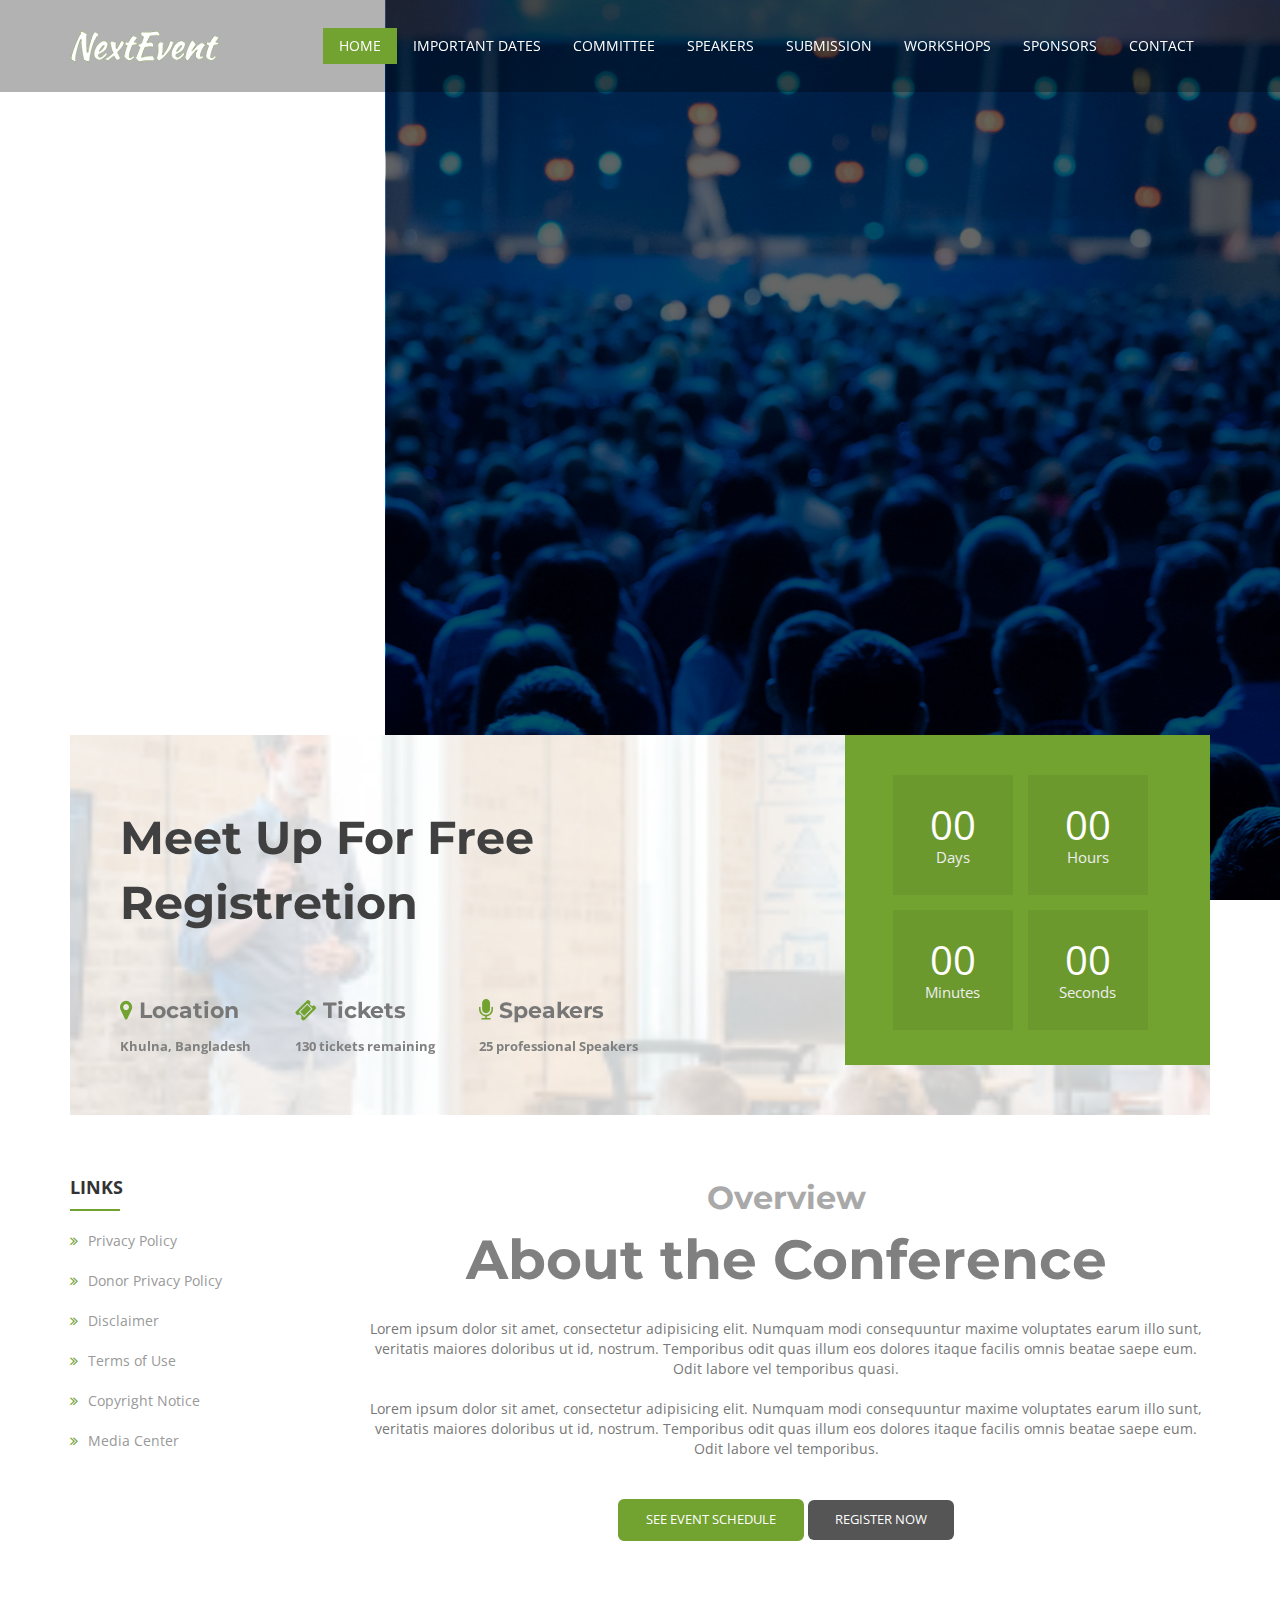
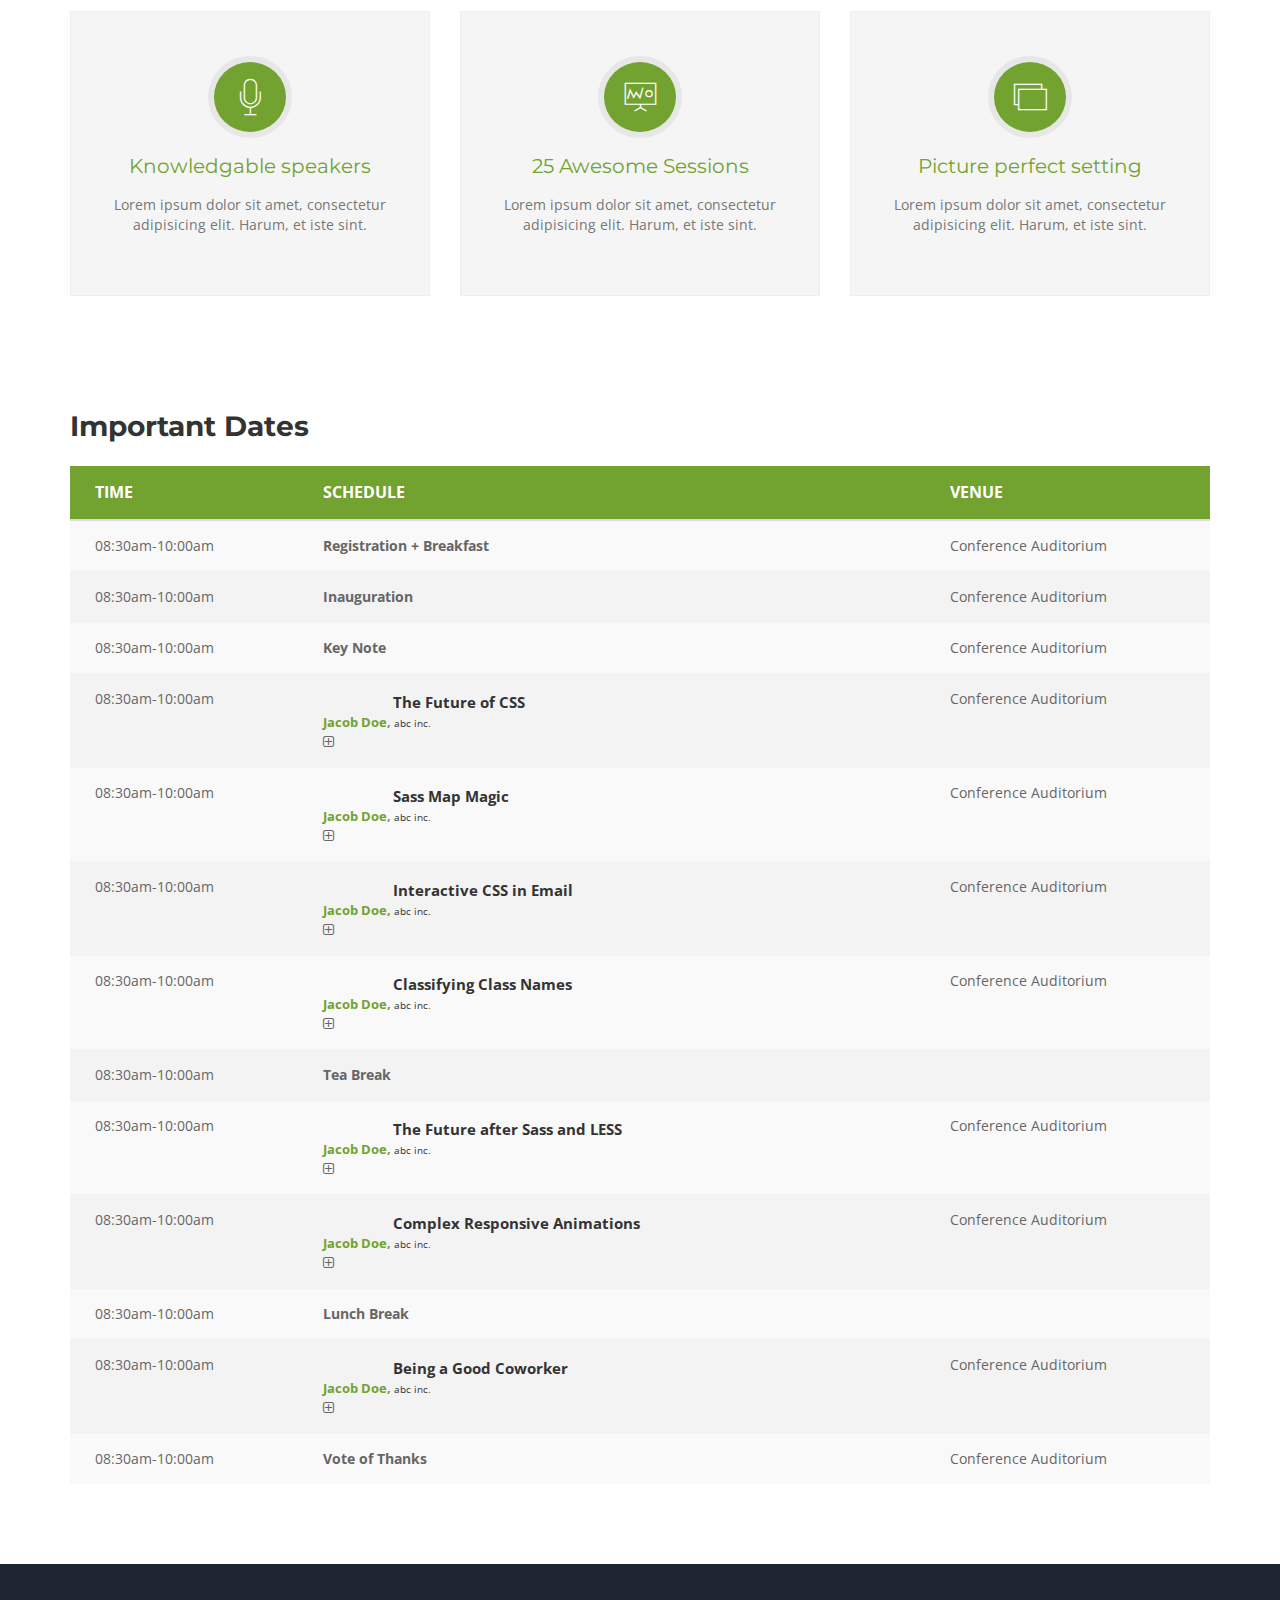
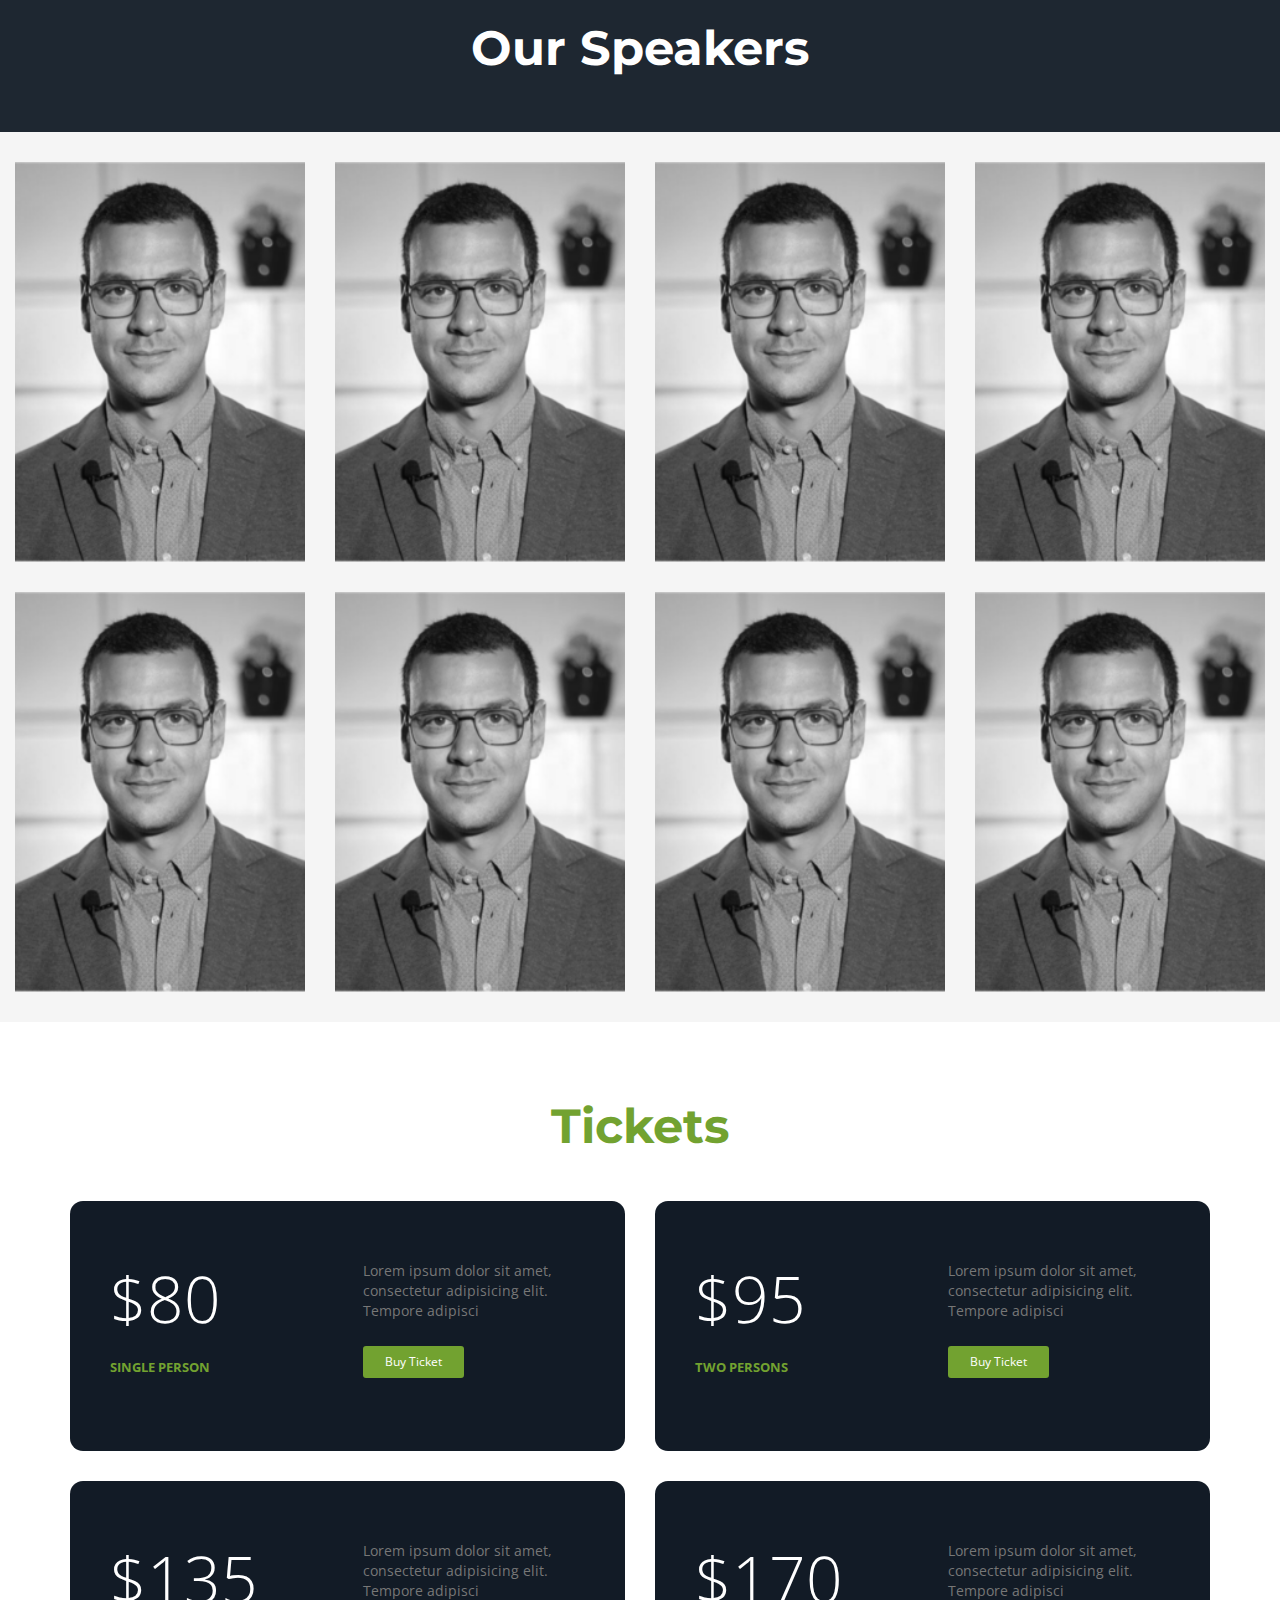
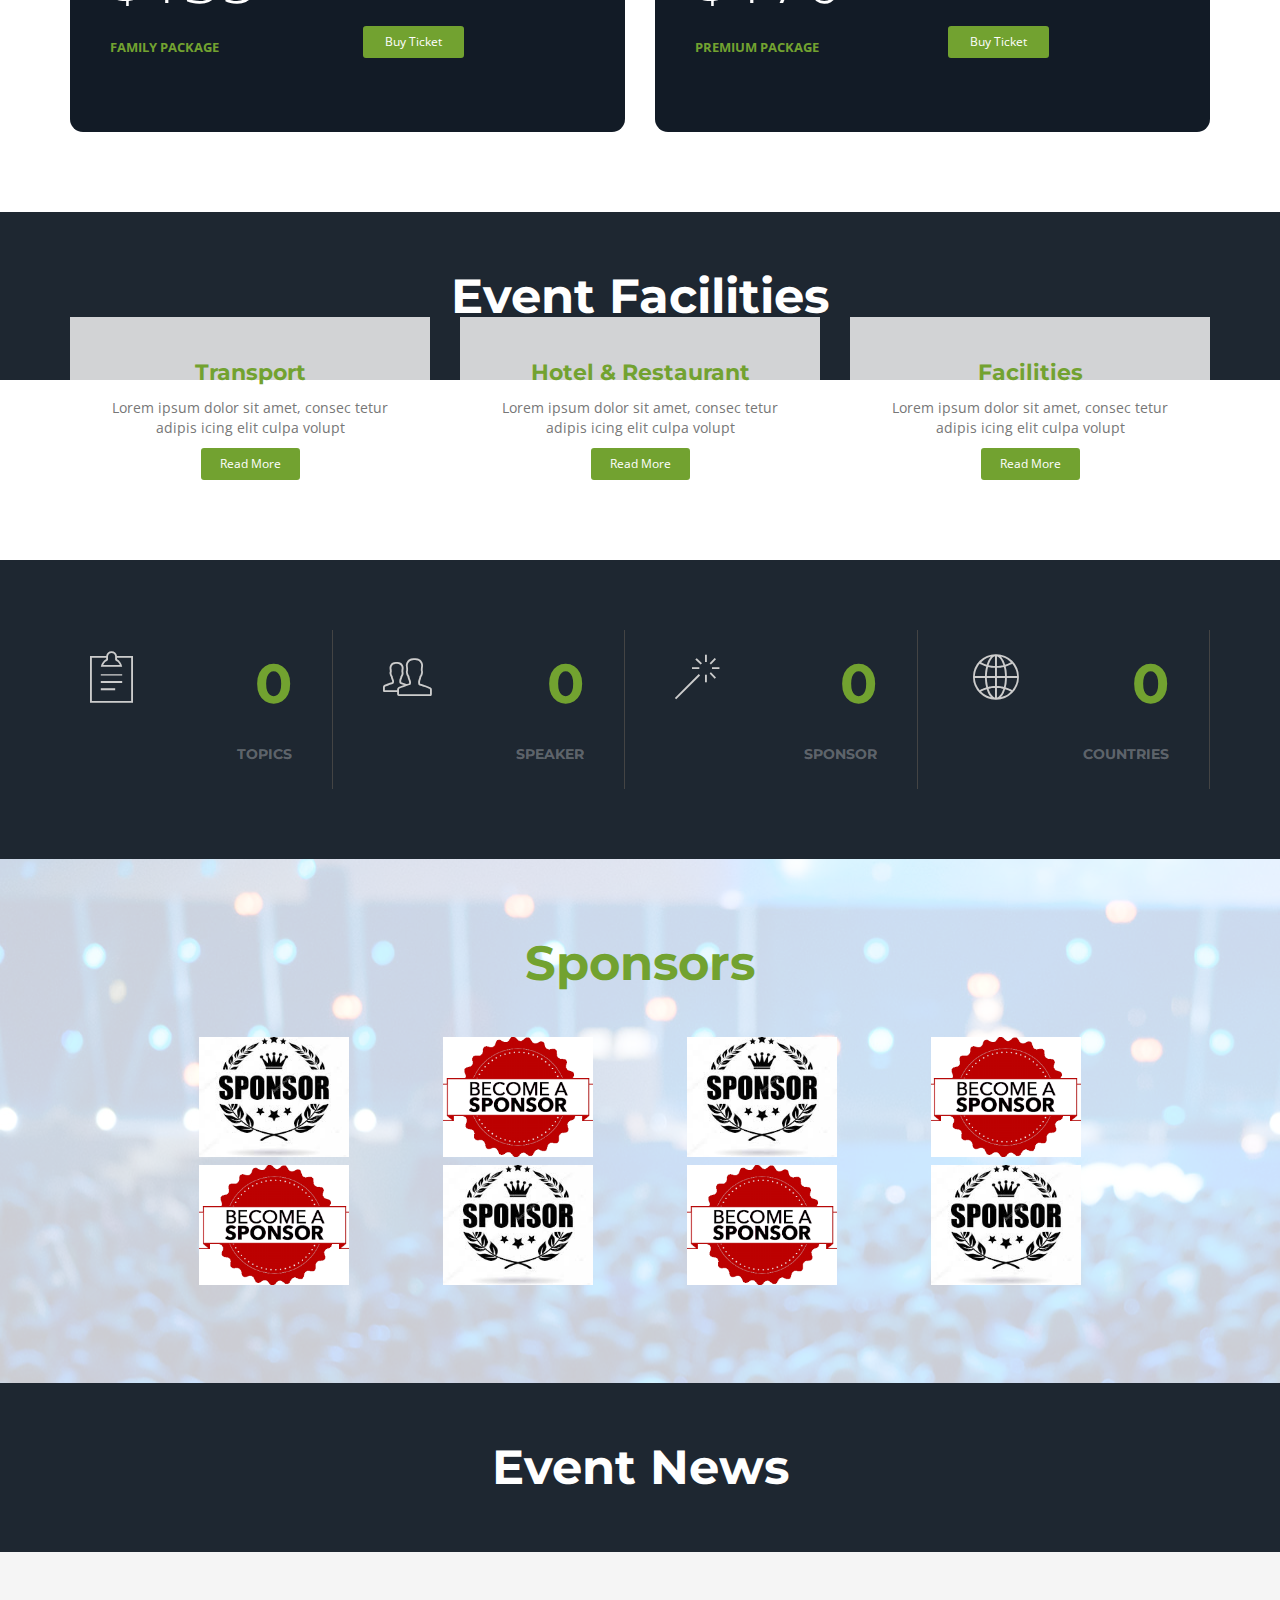
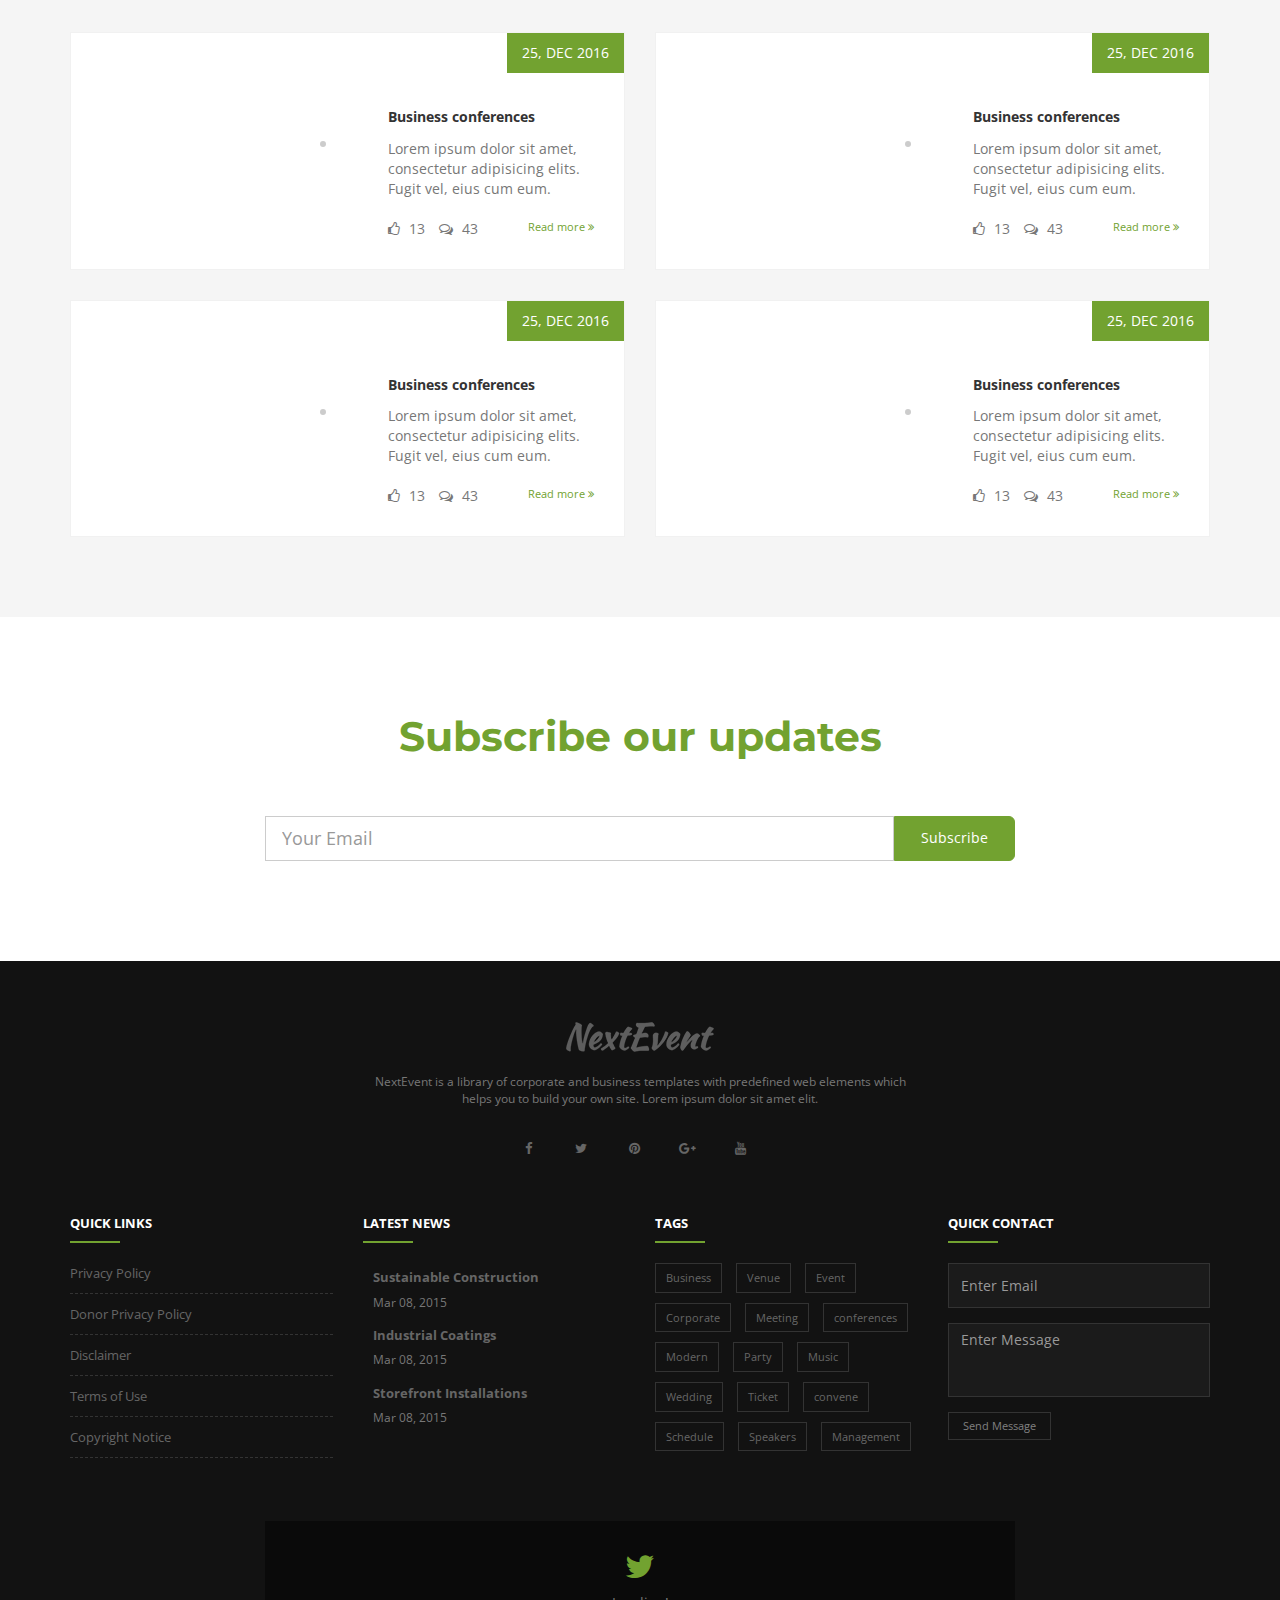
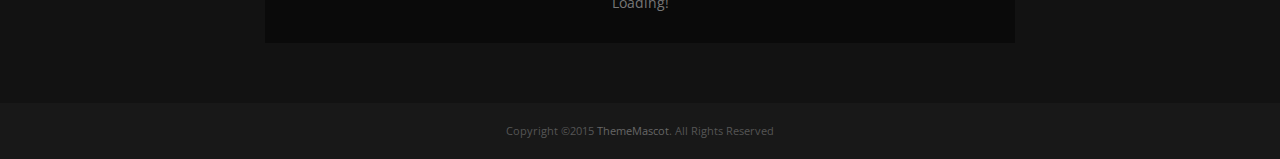
==== commit 0199c7b9: "pages" ====
--- a/index.html
+++ b/index.html
@@ -89,7 +89,7 @@
               <li><a href="speakers.html">Speakers</a></li>
               <li><a href="submission.html">Submission</a></li>
               <li><a href="workshops.html">Workshops</a></li>
-              <li><a href="registration.html">Registration</a></li>
+              <li><a href="sponsor.html">Sponsors</a></li>
               <li><a href="contact.html">Contact</a></li>
             </ul>
           </nav>
@@ -489,8 +489,38 @@
             </div>
           </div>
         </div>
+        <!-- <div class="row multi-row-clearfix blog-posts blog-style1">       -->
         <div class="row mb-70">
-          <div class="col-md-12 text-center">
+          <div class="col-sm-12 col-md-3">
+            <div class="sidebar maxwidth400 mt-sm-30">
+              <div class="widget">
+                <h5 class="widget-title line-bottom">Links</h5>
+                <div class="categories">
+                  <ul class="list ">
+                    <li><i class="fa fa-angle-double-right mr-10 text-theme-colored"></i><a href="#">Privacy Policy</a></li>
+                    <li><i class="fa fa-angle-double-right mr-10 text-theme-colored"></i><a href="#">Donor Privacy Policy</a></li>
+                    <li><i class="fa fa-angle-double-right mr-10 text-theme-colored"></i><a href="#">Disclaimer</a></li>
+                    <li><i class="fa fa-angle-double-right mr-10 text-theme-colored"></i><a href="#">Terms of Use</a></li>
+                    <li><i class="fa fa-angle-double-right mr-10 text-theme-colored"></i><a href="#">Copyright Notice</a></li>
+                    <li><i class="fa fa-angle-double-right mr-10 text-theme-colored"></i><a href="#">Media Center</a></li>
+                  </ul>
+                </div>
+              </div>
+              <!-- <div class="widget">
+                <h5 class="widget-title line-bottom">Archive</h5>
+                <div class="categories">
+                  <ul class="list ">
+                    <li><i class="fa fa-angle-double-right mr-10 text-theme-colored"></i><a href="#">January 2015<span> (19)</span></a></li>
+                    <li><i class="fa fa-angle-double-right mr-10 text-theme-colored"></i><a href="#">March 2015<span> (21)</span></a></li>
+                    <li><i class="fa fa-angle-double-right mr-10 text-theme-colored"></i><a href="#">April 2015<span> (15)</span></a></li>
+                    <li><i class="fa fa-angle-double-right mr-10 text-theme-colored"></i><a href="#">June 2015<span> (35)</span></a></li>
+                    <li><i class="fa fa-angle-double-right mr-10 text-theme-colored"></i><a href="#">July 2015<span> (16)</span></a></li>
+                  </ul>
+                </div>
+              </div> -->
+            </div>
+          </div>
+          <div class="col-md-9 text-center">
             <h3 class="sub-title font-28 text-gray-darkgray m-0 mt-0 mt-md-0">Overview</h3>
             <h2 class="title font-48 text-gray mt-0 mb-20">About the Conference</h2>
             <p class="mb-20">Lorem ipsum dolor sit amet, consectetur adipisicing elit. Numquam modi consequuntur maxime voluptates earum illo sunt, veritatis maiores doloribus ut id, nostrum. Temporibus odit quas illum eos dolores itaque facilis omnis beatae saepe eum. Odit labore vel temporibus quasi.</p>
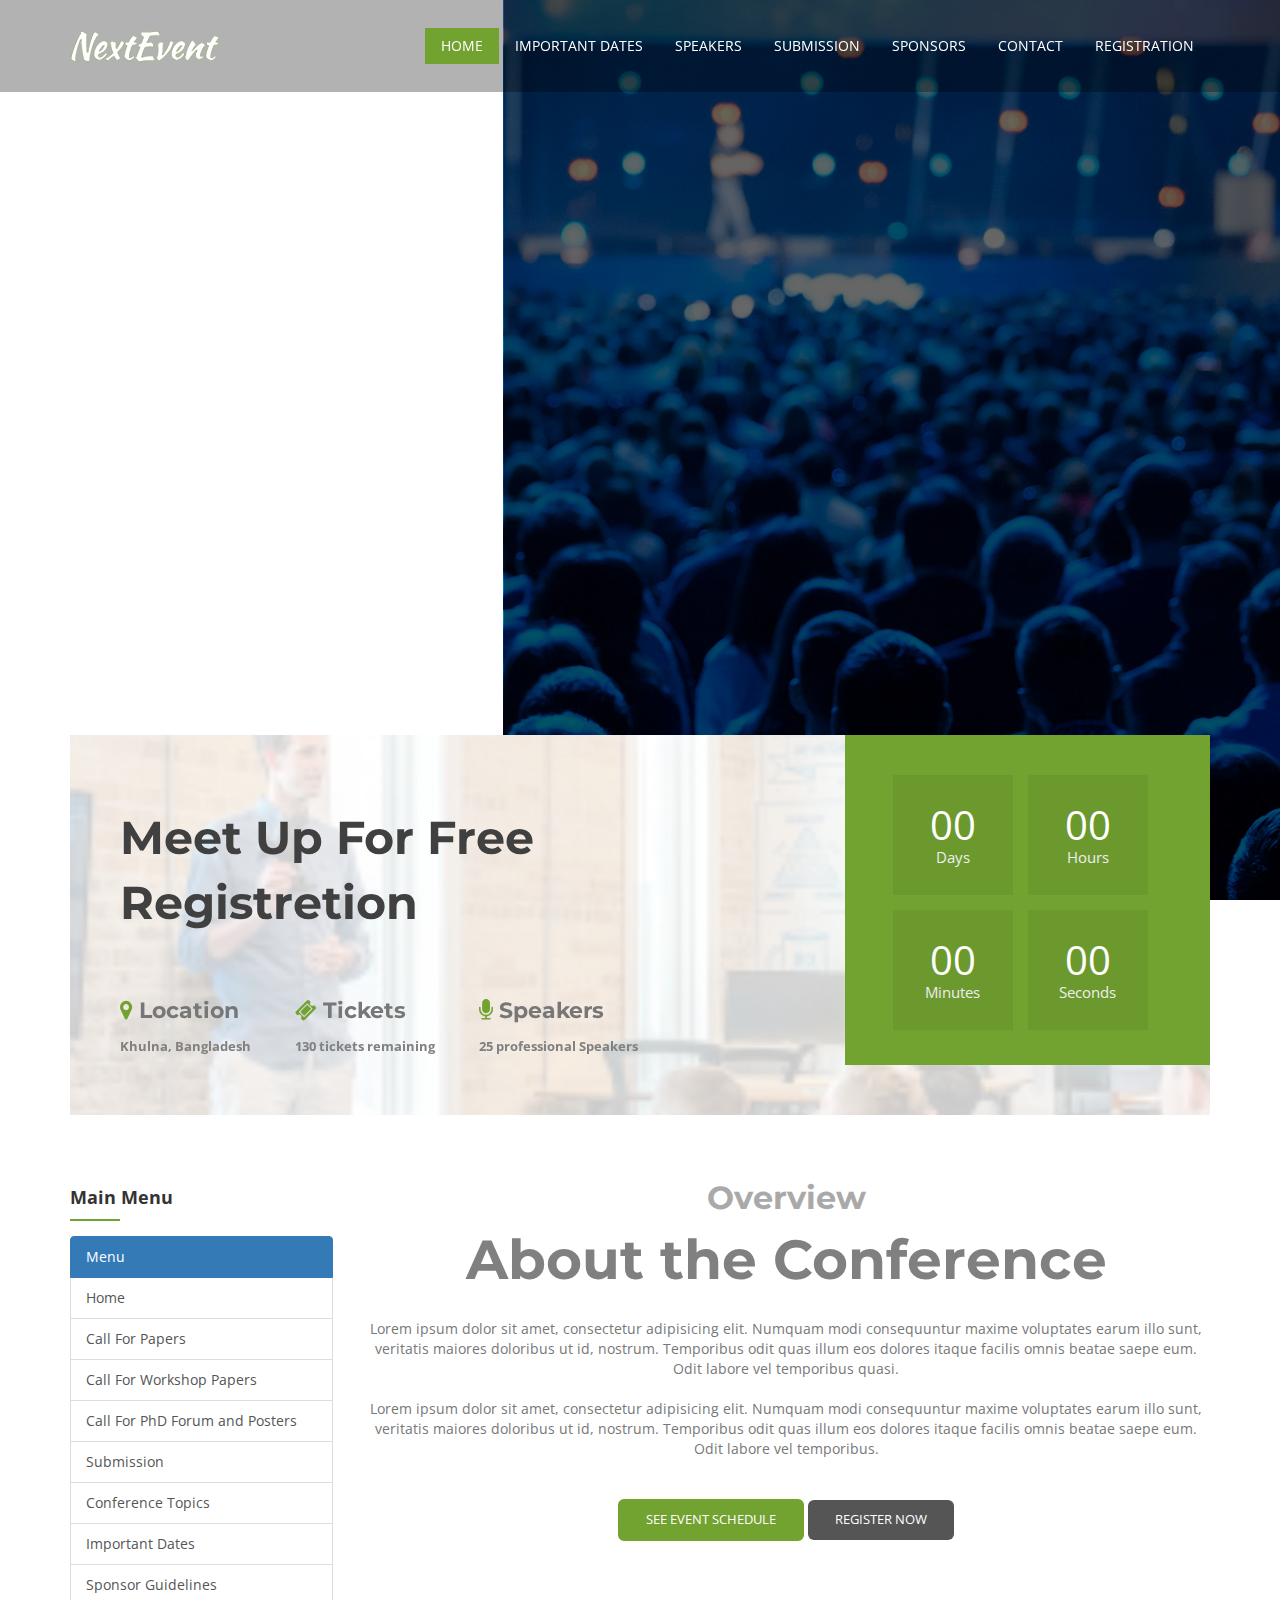
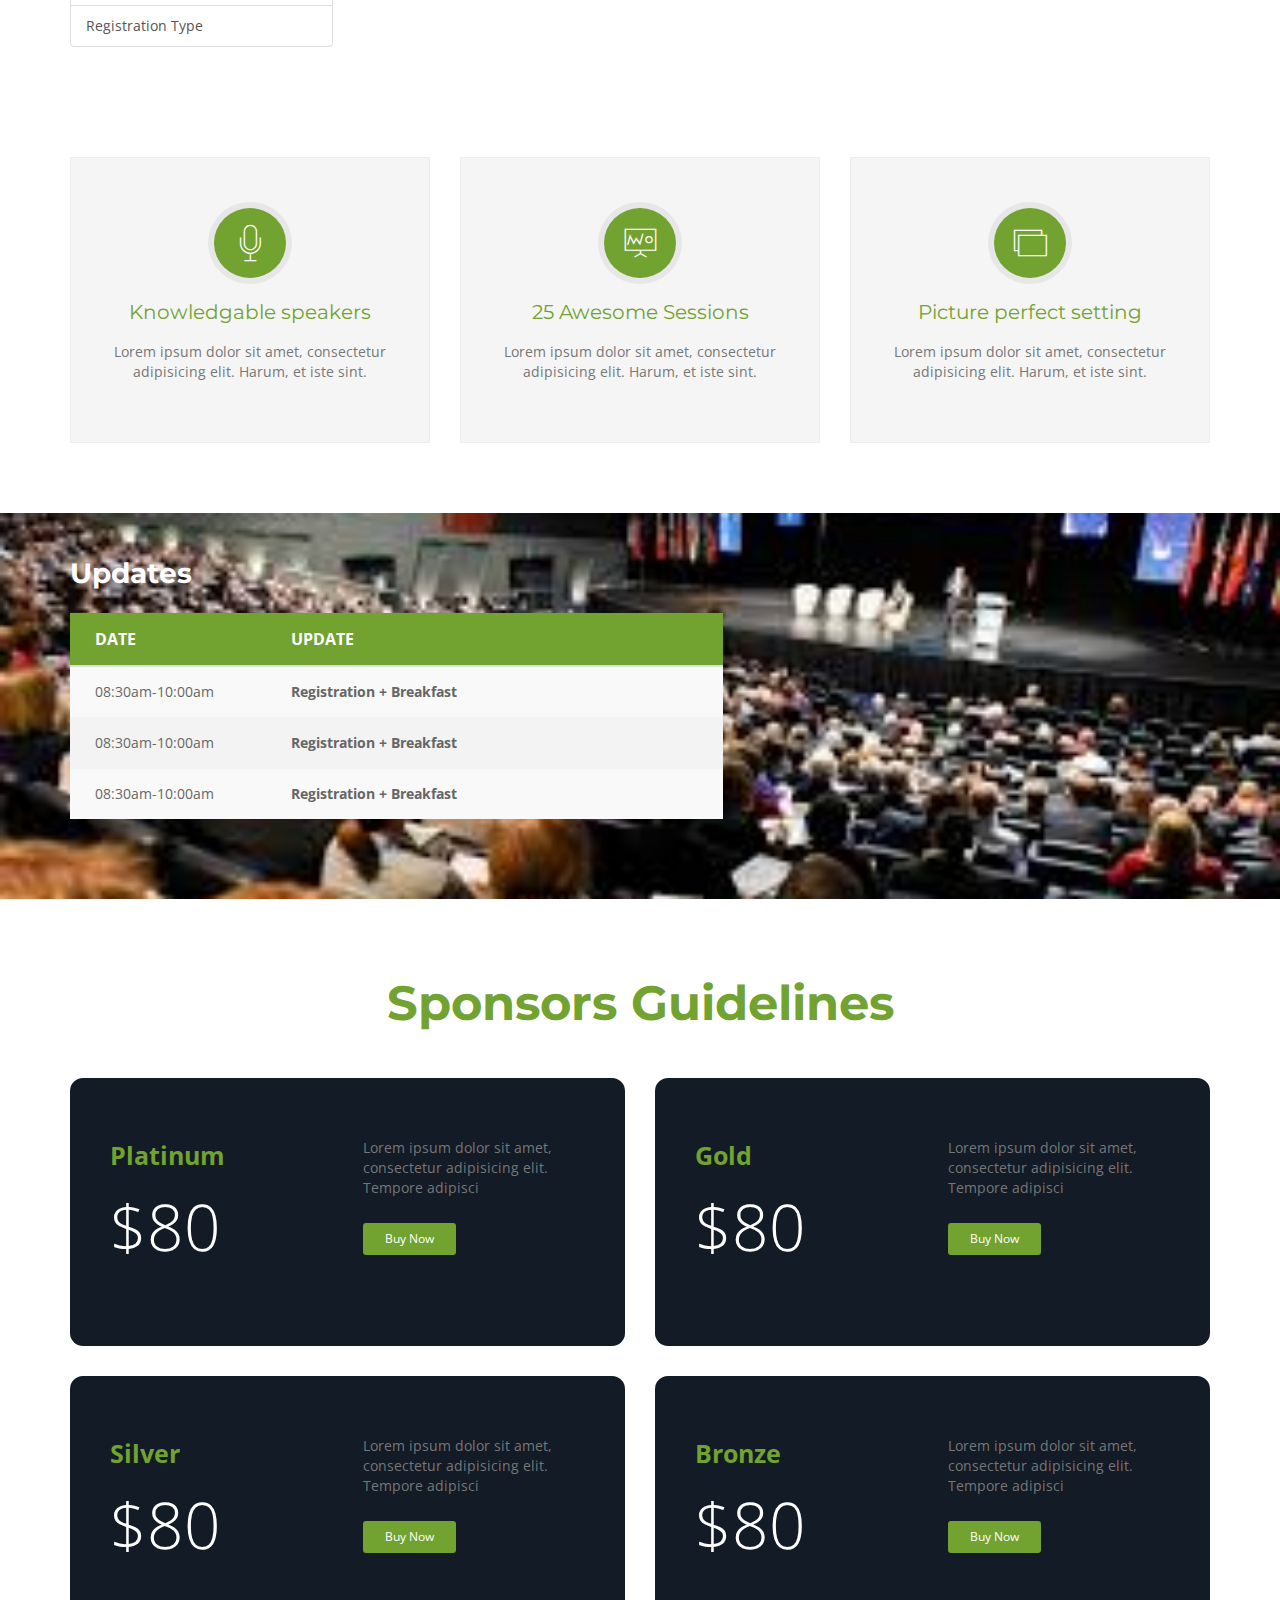
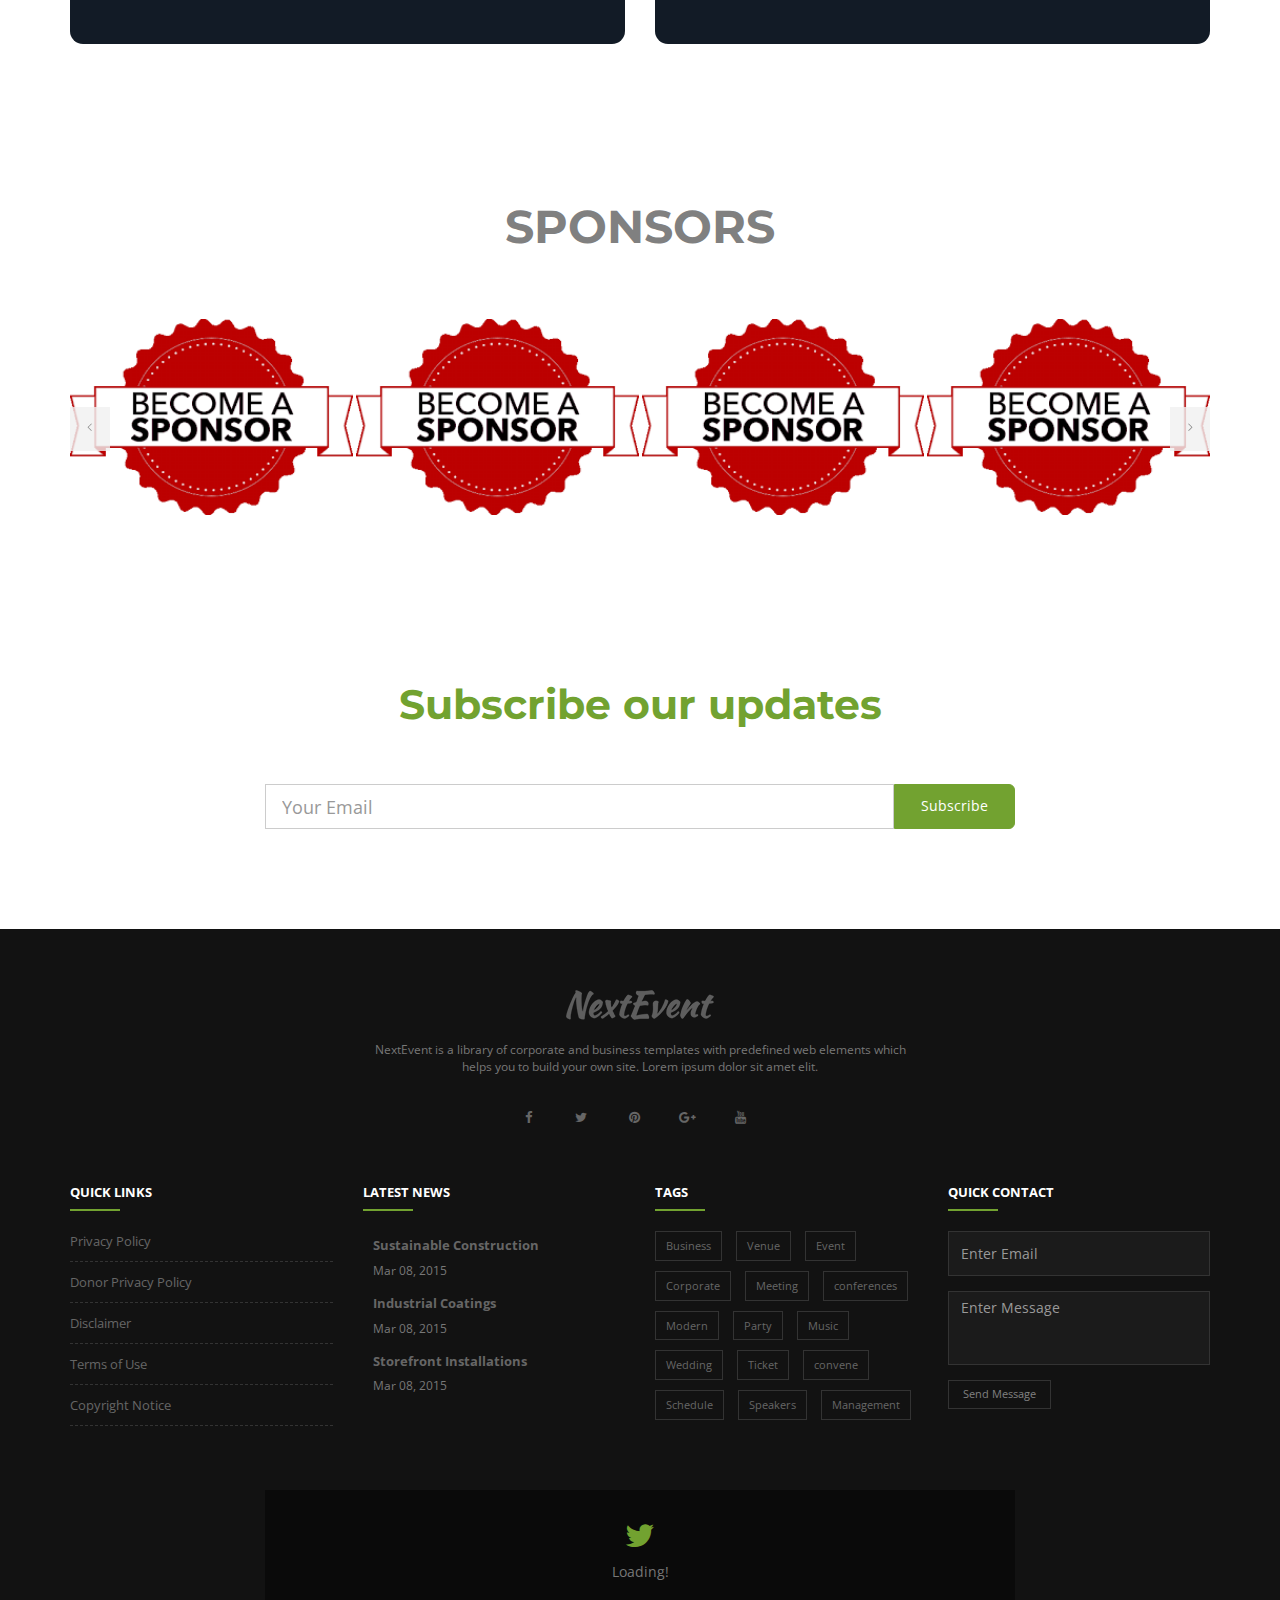
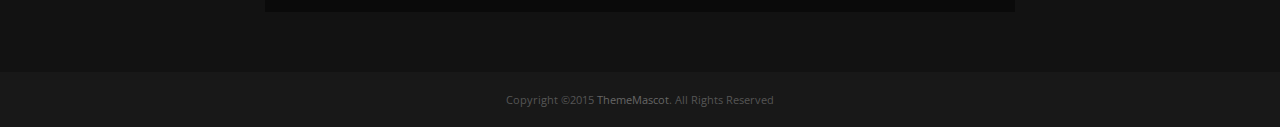
==== commit 42c72d6b: "conference" ====
--- a/index.html
+++ b/index.html
@@ -85,12 +85,11 @@
             <ul class="menuzord-menu">
               <li class="active"><a href="index.html">Home</a></li>
               <li><a href="important-dates.html">Important Dates</a></li>
-              <li><a href="committe.html">Committee</a></li>
               <li><a href="speakers.html">Speakers</a></li>
               <li><a href="submission.html">Submission</a></li>
-              <li><a href="workshops.html">Workshops</a></li>
               <li><a href="sponsor.html">Sponsors</a></li>
               <li><a href="contact.html">Contact</a></li>
+              <li><a href="registration.html">Registration</a></li>
             </ul>
           </nav>
         </div>
@@ -494,30 +493,20 @@
           <div class="col-sm-12 col-md-3">
             <div class="sidebar maxwidth400 mt-sm-30">
               <div class="widget">
-                <h5 class="widget-title line-bottom">Links</h5>
-                <div class="categories">
-                  <ul class="list ">
-                    <li><i class="fa fa-angle-double-right mr-10 text-theme-colored"></i><a href="#">Privacy Policy</a></li>
-                    <li><i class="fa fa-angle-double-right mr-10 text-theme-colored"></i><a href="#">Donor Privacy Policy</a></li>
-                    <li><i class="fa fa-angle-double-right mr-10 text-theme-colored"></i><a href="#">Disclaimer</a></li>
-                    <li><i class="fa fa-angle-double-right mr-10 text-theme-colored"></i><a href="#">Terms of Use</a></li>
-                    <li><i class="fa fa-angle-double-right mr-10 text-theme-colored"></i><a href="#">Copyright Notice</a></li>
-                    <li><i class="fa fa-angle-double-right mr-10 text-theme-colored"></i><a href="#">Media Center</a></li>
-                  </ul>
-                </div>
-              </div>
-              <!-- <div class="widget">
-                <h5 class="widget-title line-bottom">Archive</h5>
-                <div class="categories">
-                  <ul class="list ">
-                    <li><i class="fa fa-angle-double-right mr-10 text-theme-colored"></i><a href="#">January 2015<span> (19)</span></a></li>
-                    <li><i class="fa fa-angle-double-right mr-10 text-theme-colored"></i><a href="#">March 2015<span> (21)</span></a></li>
-                    <li><i class="fa fa-angle-double-right mr-10 text-theme-colored"></i><a href="#">April 2015<span> (15)</span></a></li>
-                    <li><i class="fa fa-angle-double-right mr-10 text-theme-colored"></i><a href="#">June 2015<span> (35)</span></a></li>
-                    <li><i class="fa fa-angle-double-right mr-10 text-theme-colored"></i><a href="#">July 2015<span> (16)</span></a></li>
-                  </ul>
-                </div>
-              </div> -->
+                <h5 class="text-capitalize line-bottom">Main Menu</h5>
+                <div class="list-group">
+                  <p  class="list-group-item active">Menu</p>
+                  <a href="index.html" class="list-group-item">Home</a>
+                  <a href="#" class="list-group-item">Call For Papers</a>
+                  <a href="#" class="list-group-item">Call For Workshop Papers</a>
+                  <a href="#" class="list-group-item">Call For PhD Forum and Posters</a>
+                  <a href="#" class="list-group-item">Submission</a>
+                  <a href="#" class="list-group-item">Conference Topics</a>
+                  <a href="important-dates.html" class="list-group-item">Important Dates</a>
+                  <a href="sponsor.html" class="list-group-item">Sponsor Guidelines</a>
+                  <a href="registration-type.html" class="list-group-item">Registration Type</a>
+                </div>
+              </div>
             </div>
           </div>
           <div class="col-md-9 text-center">
@@ -556,309 +545,62 @@
     </section>
 
     <!-- Section: Schedule -->
-    <section class="divider" data-bg-img="http://placehold.it/1920x1280">
+    <section class="divider" data-bg-img="images/conferenceH3.jpg">
       <div class="container pt-20 pb-60">
-        <h3 class="pb-10">Important Dates</h3>
+        <h3 class="pb-10 text-white">Updates</h3>
         <div class="section-content">
             <div class="row">
-              <div class="col-md-12">
+              <div class="col-md-7">
                 <table class="table table-striped table-schedule">
                   <thead>
                     <tr>
-                      <th style="width: 20%;">Time</th>
-                      <th style="width: 55%;">Schedule</th>
-                      <th style="width: 25%;">Venue</th>
+                      <th style="width: 30%;">Date</th>
+                      <th style="width: 70%;">update</th>
                     </tr>
                   </thead>
                   <tbody>
                     <tr>
                       <td>08:30am-10:00am</td>
                       <td><strong>Registration + Breakfast</strong></td>
-                      <td>Conference Auditorium</td>
                     </tr>
                     <tr>
                       <td>08:30am-10:00am</td>
-                      <td><strong>Inauguration</strong></td>
-                      <td>Conference Auditorium</td>
+                      <td><strong>Registration + Breakfast</strong></td>
                     </tr>
                     <tr>
                       <td>08:30am-10:00am</td>
-                      <td><strong>Key Note</strong></td>
-                      <td>Conference Auditorium</td>
-                    </tr>
-                    <tr>
-                      <td>08:30am-10:00am</td>
-                      <td>
-                        <img class="img-circle speaker-thumb" src="http://placehold.it/75x75" alt="">
-                        <h5 class="title">The Future of CSS</h5> 
-                        <h6 class="name">Jacob Doe, <small>abc inc.</small></h6>
-                        <span class="toggle-content"><i class="fa fa-plus-square-o"></i></span>
-                        <p class="session-details">Lorem ipsum dolor sit amet, te eum graeco partiendo, ei qui iudico accusamus. Amet rebum nostrud has in, movet iisque no qui, ea duo everti ancillae probatus. Odio ignota vix id. Ex est consul contentiones. Nobis facete usu ut, ludus partem deterruisset ei usu. Vel cu fabulas periculis, eu mea percipit probatus consequuntur.</p>
-                      </td>
-                      <td>Conference Auditorium</td>
-                    </tr>
-                    <tr>
-                      <td>08:30am-10:00am</td>
-                      <td>
-                        <img class="img-circle speaker-thumb" src="http://placehold.it/75x75" alt="">
-                        <h5 class="title">Sass Map Magic</h5> 
-                        <h6 class="name">Jacob Doe, <small>abc inc.</small></h6>
-                        <span class="toggle-content"><i class="fa fa-plus-square-o"></i></span>
-                        <p class="session-details">Lorem ipsum dolor sit amet, te eum graeco partiendo, ei qui iudico accusamus. Amet rebum nostrud has in, movet iisque no qui, ea duo everti ancillae probatus. Odio ignota vix id. Ex est consul contentiones. Nobis facete usu ut, ludus partem deterruisset ei usu. Vel cu fabulas periculis, eu mea percipit probatus consequuntur.</p>
-                      </td>
-                      <td>Conference Auditorium</td>
-                    </tr>
-                    <tr>
-                      <td>08:30am-10:00am</td>
-                      <td>
-                        <img class="img-circle speaker-thumb" src="http://placehold.it/75x75" alt="">
-                        <h5 class="title">Interactive CSS in Email</h5> 
-                        <h6 class="name">Jacob Doe, <small>abc inc.</small></h6>
-                        <span class="toggle-content"><i class="fa fa-plus-square-o"></i></span>
-                        <p class="session-details">Lorem ipsum dolor sit amet, te eum graeco partiendo, ei qui iudico accusamus. Amet rebum nostrud has in, movet iisque no qui, ea duo everti ancillae probatus. Odio ignota vix id. Ex est consul contentiones. Nobis facete usu ut, ludus partem deterruisset ei usu. Vel cu fabulas periculis, eu mea percipit probatus consequuntur.</p>
-                      </td>
-                      <td>Conference Auditorium</td>
-                    </tr>
-                    <tr>
-                      <td>08:30am-10:00am</td>
-                      <td>
-                        <img class="img-circle speaker-thumb" src="http://placehold.it/75x75" alt="">
-                        <h5 class="title">Classifying Class Names</h5> 
-                        <h6 class="name">Jacob Doe, <small>abc inc.</small></h6>
-                        <span class="toggle-content"><i class="fa fa-plus-square-o"></i></span>
-                        <p class="session-details">Lorem ipsum dolor sit amet, te eum graeco partiendo, ei qui iudico accusamus. Amet rebum nostrud has in, movet iisque no qui, ea duo everti ancillae probatus. Odio ignota vix id. Ex est consul contentiones. Nobis facete usu ut, ludus partem deterruisset ei usu. Vel cu fabulas periculis, eu mea percipit probatus consequuntur.</p>
-                      </td>
-                      <td>Conference Auditorium</td>
-                    </tr>
-                    <tr>
-                      <td>08:30am-10:00am</td>
-                      <td><strong>Tea Break</strong></td>
-                      <td>&nbsp;</td>
-                    </tr>
-                    <tr>
-                      <td>08:30am-10:00am</td>
-                      <td>
-                        <img class="img-circle speaker-thumb" src="http://placehold.it/75x75" alt="">
-                        <h5 class="title">The Future after Sass and LESS</h5> 
-                        <h6 class="name">Jacob Doe, <small>abc inc.</small></h6>
-                        <span class="toggle-content"><i class="fa fa-plus-square-o"></i></span>
-                        <p class="session-details">Lorem ipsum dolor sit amet, te eum graeco partiendo, ei qui iudico accusamus. Amet rebum nostrud has in, movet iisque no qui, ea duo everti ancillae probatus. Odio ignota vix id. Ex est consul contentiones. Nobis facete usu ut, ludus partem deterruisset ei usu. Vel cu fabulas periculis, eu mea percipit probatus consequuntur.</p>
-                      </td>
-                      <td>Conference Auditorium</td>
-                    </tr>
-                    <tr>
-                      <td>08:30am-10:00am</td>
-                      <td>
-                        <img class="img-circle speaker-thumb" src="http://placehold.it/75x75" alt="">
-                        <h5 class="title">Complex Responsive Animations</h5> 
-                        <h6 class="name">Jacob Doe, <small>abc inc.</small></h6>
-                        <span class="toggle-content"><i class="fa fa-plus-square-o"></i></span>
-                        <p class="session-details">Lorem ipsum dolor sit amet, te eum graeco partiendo, ei qui iudico accusamus. Amet rebum nostrud has in, movet iisque no qui, ea duo everti ancillae probatus. Odio ignota vix id. Ex est consul contentiones. Nobis facete usu ut, ludus partem deterruisset ei usu. Vel cu fabulas periculis, eu mea percipit probatus consequuntur.</p>
-                      </td>
-                      <td>Conference Auditorium</td>
-                    </tr>
-                    <tr>
-                      <td>08:30am-10:00am</td>
-                      <td><strong>Lunch Break</strong></td>
-                      <td>&nbsp;</td>
-                    </tr>
-                    <tr>
-                      <td>08:30am-10:00am</td>
-                      <td>
-                        <img class="img-circle speaker-thumb" src="http://placehold.it/75x75" alt="">
-                        <h5 class="title">Being a Good Coworker</h5> 
-                        <h6 class="name">Jacob Doe, <small>abc inc.</small></h6>
-                        <span class="toggle-content"><i class="fa fa-plus-square-o"></i></span>
-                        <p class="session-details">Lorem ipsum dolor sit amet, te eum graeco partiendo, ei qui iudico accusamus. Amet rebum nostrud has in, movet iisque no qui, ea duo everti ancillae probatus. Odio ignota vix id. Ex est consul contentiones. Nobis facete usu ut, ludus partem deterruisset ei usu. Vel cu fabulas periculis, eu mea percipit probatus consequuntur.</p>
-                      </td>
-                      <td>Conference Auditorium</td>
-                    </tr>
-                    <tr>
-                      <td>08:30am-10:00am</td>
-                      <td><strong>Vote of Thanks</strong></td>
-                      <td>Conference Auditorium</td>
+                      <td><strong>Registration + Breakfast</strong></td>
                     </tr>
                   </tbody>
                 </table>
               </div>
+              <div class="col-md-5">
+              </div>
             </div>
         </div>
       </div>
     </section>
-
-    <!-- Section: Speaker -->
-    <section>
-      <div class="divider parallax layer-overlay overlay-darkblue" data-stellar-background-ratio="0.5" data-bg-img="http://placehold.it/1920x1280">
-        <div class="container pt-50 pb-50">
-          <div class="section-title">
-            <div class="row">
-              <div class="col-md-6 col-md-offset-3 text-center">
-                <h2 class="title text-white mb-0">Our Speakers</h2>
-              </div>
-            </div>
-          </div>
-        </div>
-      </div>
-      <div class="bg-light">
-        <div class="container-fluid pt-30 pb-0">
-          <div class="section-content">
-            <div class="row multi-row-clearfix">
-              <div class="col-xs-12 col-sm-6 col-md-3 mb-30">
-                <div class="team-member clearfix">
-                  <div class="team-thumb"><img alt="" src="images/people2.png"></div>
-                  <div class="overlay">
-                    <div class="content text-center">
-                      <h4 class="author mb-0"><a href="page-speakers-details.html">Alex Jacobson</a></h4>
-                      <h6 class="title text-gray font-14 mt-5 mb-15">Finance manager</h6>
-                    </div>
-                  </div>
-                  <ul class="social-icons flat icon-white square mt-10">
-                    <li class=""><a href="#"><i class="fa fa-facebook pr-10 pl-10"></i></a></li>
-                    <li class=""><a href="#"><i class="fa fa-twitter pr-10 pl-10"></i></a></li>
-                    <li><a href="#"><i class="fa fa-google-plus pr-10 pl-10"></i></a></li>
-                  </ul>
-                </div>
-              </div>
-              <div class="col-xs-12 col-sm-6 col-md-3 mb-30">
-                <div class="team-member clearfix">
-                  <div class="team-thumb"><img alt="" src="images/people2.png"></div>
-                  <div class="overlay">
-                    <div class="content text-center">
-                      <h4 class="author mb-0"><a href="page-speakers-details.html">Alex Jacobson</a></h4>
-                      <h6 class="title text-gray font-14 mt-5 mb-15">Finance manager</h6>
-                    </div>
-                  </div>
-                  <ul class="social-icons flat icon-white square mt-10">
-                    <li class=""><a href="#"><i class="fa fa-facebook pr-10 pl-10"></i></a></li>
-                    <li class=""><a href="#"><i class="fa fa-twitter pr-10 pl-10"></i></a></li>
-                    <li><a href="#"><i class="fa fa-google-plus pr-10 pl-10"></i></a></li>
-                  </ul>
-                </div>
-              </div>
-              <div class="col-xs-12 col-sm-6 col-md-3 mb-30">
-                <div class="team-member clearfix">
-                  <div class="team-thumb"><img alt="" src="images/people2.png"></div>
-                  <div class="overlay">
-                    <div class="content text-center">
-                      <h4 class="author mb-0"><a href="page-speakers-details.html">Alex Jacobson</a></h4>
-                      <h6 class="title text-gray font-14 mt-5 mb-15">Finance manager</h6>
-                    </div>
-                  </div>
-                  <ul class="social-icons flat icon-white square mt-10">
-                    <li class=""><a href="#"><i class="fa fa-facebook pr-10 pl-10"></i></a></li>
-                    <li class=""><a href="#"><i class="fa fa-twitter pr-10 pl-10"></i></a></li>
-                    <li><a href="#"><i class="fa fa-google-plus pr-10 pl-10"></i></a></li>
-                  </ul>
-                </div>
-              </div>
-              <div class="col-xs-12 col-sm-6 col-md-3 mb-30">
-                <div class="team-member clearfix">
-                  <div class="team-thumb"><img alt="" src="images/people2.png"></div>
-                  <div class="overlay">
-                    <div class="content text-center">
-                      <h4 class="author mb-0"><a href="page-speakers-details.html">Alex Jacobson</a></h4>
-                      <h6 class="title text-gray font-14 mt-5 mb-15">Finance manager</h6>
-                    </div>
-                  </div>
-                  <ul class="social-icons flat icon-white square mt-10">
-                    <li class=""><a href="#"><i class="fa fa-facebook pr-10 pl-10"></i></a></li>
-                    <li class=""><a href="#"><i class="fa fa-twitter pr-10 pl-10"></i></a></li>
-                    <li><a href="#"><i class="fa fa-google-plus pr-10 pl-10"></i></a></li>
-                  </ul>
-                </div>
-              </div>
-              <div class="col-xs-12 col-sm-6 col-md-3 mb-30">
-                <div class="team-member clearfix">
-                  <div class="team-thumb"><img alt="" src="images/people2.png"></div>
-                  <div class="overlay">
-                    <div class="content text-center">
-                      <h4 class="author mb-0"><a href="page-speakers-details.html">Alex Jacobson</a></h4>
-                      <h6 class="title text-gray font-14 mt-5 mb-15">Finance manager</h6>
-                    </div>
-                  </div>
-                  <ul class="social-icons flat icon-white square mt-10">
-                    <li class=""><a href="#"><i class="fa fa-facebook pr-10 pl-10"></i></a></li>
-                    <li class=""><a href="#"><i class="fa fa-twitter pr-10 pl-10"></i></a></li>
-                    <li><a href="#"><i class="fa fa-google-plus pr-10 pl-10"></i></a></li>
-                  </ul>
-                </div>
-              </div>
-              <div class="col-xs-12 col-sm-6 col-md-3 mb-30">
-                <div class="team-member clearfix">
-                  <div class="team-thumb"><img alt="" src="images/people2.png"></div>
-                  <div class="overlay">
-                    <div class="content text-center">
-                      <h4 class="author mb-0"><a href="page-speakers-details.html">Alex Jacobson</a></h4>
-                      <h6 class="title text-gray font-14 mt-5 mb-15">Finance manager</h6>
-                    </div>
-                  </div>
-                  <ul class="social-icons flat icon-white square mt-10">
-                    <li class=""><a href="#"><i class="fa fa-facebook pr-10 pl-10"></i></a></li>
-                    <li class=""><a href="#"><i class="fa fa-twitter pr-10 pl-10"></i></a></li>
-                    <li><a href="#"><i class="fa fa-google-plus pr-10 pl-10"></i></a></li>
-                  </ul>
-                </div>
-              </div>
-              <div class="col-xs-12 col-sm-6 col-md-3 mb-30">
-                <div class="team-member clearfix">
-                  <div class="team-thumb"><img alt="" src="images/people2.png"></div>
-                  <div class="overlay">
-                    <div class="content text-center">
-                      <h4 class="author mb-0"><a href="page-speakers-details.html">Alex Jacobson</a></h4>
-                      <h6 class="title text-gray font-14 mt-5 mb-15">Finance manager</h6>
-                    </div>
-                  </div>
-                  <ul class="social-icons flat icon-white square mt-10">
-                    <li class=""><a href="#"><i class="fa fa-facebook pr-10 pl-10"></i></a></li>
-                    <li class=""><a href="#"><i class="fa fa-twitter pr-10 pl-10"></i></a></li>
-                    <li><a href="#"><i class="fa fa-google-plus pr-10 pl-10"></i></a></li>
-                  </ul>
-                </div>
-              </div>
-              <div class="col-xs-12 col-sm-6 col-md-3 mb-30">
-                <div class="team-member clearfix">
-                  <div class="team-thumb"><img alt="" src="images/people2.png"></div>
-                  <div class="overlay">
-                    <div class="content text-center">
-                      <h4 class="author mb-0"><a href="page-speakers-details.html">Alex Jacobson</a></h4>
-                      <h6 class="title text-gray font-14 mt-5 mb-15">Finance manager</h6>
-                    </div>
-                  </div>
-                  <ul class="social-icons flat icon-white square mt-10">
-                    <li class=""><a href="#"><i class="fa fa-facebook pr-10 pl-10"></i></a></li>
-                    <li class=""><a href="#"><i class="fa fa-twitter pr-10 pl-10"></i></a></li>
-                    <li><a href="#"><i class="fa fa-google-plus pr-10 pl-10"></i></a></li>
-                  </ul>
-                </div>
-              </div>
-            </div>
-          </div>
-        </div>
-      </div>
-    </section>
-
-    <!-- Section: tickets -->
-    <section id="tickets" class="divider parallax layer-overlay overlay-deep" data-stellar-background-ratio="0.5" data-bg-img="http://placehold.it/1920x1280">
+    <section id="tickets" class="divider parallax layer-overlay overlay-deep" data-stellar-background-ratio="0.5" data-bg-img="images/ConferencesHR.jpg">
       <div class="container pb-50">
         <div class="section-title mb-30">
           <div class="row">
             <div class="col-md-6 col-md-offset-3 text-center">
-              <h2 class="title text-theme-colored">Tickets</h2>
-            </div>
-          </div>
-        </div>
-        <div class="section-content">
+              <h2 class="title text-theme-colored">Sponsors Guidelines</h2>
+            </div>
+          </div>
+        </div>
+        <div class="section-content guideS">
           <div class="row equal-height-pricing-table">
             <div class="col-xs-12 col-sm-6 col-md-6 mb-30">
               <div class="pricing-table table-horizontal maxwidth400">
                 <div class="row">
                   <div class="col-sm-6">
+                    <h6 class="table-title text-theme-colored">Platinum</h6>
                     <div class="table-price text-white">$80</div>
-                    <h6 class="table-title text-theme-colored">Single Person</h6>
                   </div>
                   <div class="col-sm-6">
                     <p>Lorem ipsum dolor sit amet, consectetur adipisicing elit. Tempore adipisci</p>
-                    <a class="btn btn-colored btn-theme-colored btn-sm mt-15 pl-20 pr-20" href="#">Buy Ticket</a> 
+                    <a class="btn btn-colored btn-theme-colored btn-sm mt-15 pl-20 pr-20" href="#">Buy Now</a> 
                   </div>
                 </div>
               </div>
@@ -867,12 +609,12 @@
               <div class="pricing-table table-horizontal maxwidth400">
                 <div class="row">
                   <div class="col-sm-6">
-                    <div class="table-price text-white">$95</div>
-                    <h6 class="table-title text-theme-colored">Two Persons</h6>
+                    <h6 class="table-title text-theme-colored">Gold</h6>
+                    <div class="table-price text-white">$80</div>
                   </div>
                   <div class="col-sm-6">
                     <p>Lorem ipsum dolor sit amet, consectetur adipisicing elit. Tempore adipisci</p>
-                    <a class="btn btn-colored btn-theme-colored btn-sm mt-15 pl-20 pr-20" href="#">Buy Ticket</a> 
+                    <a class="btn btn-colored btn-theme-colored btn-sm mt-15 pl-20 pr-20" href="#">Buy Now</a> 
                   </div>
                 </div>
               </div>
@@ -881,12 +623,12 @@
               <div class="pricing-table table-horizontal maxwidth400">
                 <div class="row">
                   <div class="col-sm-6">
-                    <div class="table-price text-white">$135</div>
-                    <h6 class="table-title text-theme-colored">Family Package</h6>
+                    <h6 class="table-title text-theme-colored">Silver</h6>
+                    <div class="table-price text-white">$80</div>
                   </div>
                   <div class="col-sm-6">
                     <p>Lorem ipsum dolor sit amet, consectetur adipisicing elit. Tempore adipisci</p>
-                    <a class="btn btn-colored btn-theme-colored btn-sm mt-15 pl-20 pr-20" href="#">Buy Ticket</a> 
+                    <a class="btn btn-colored btn-theme-colored btn-sm mt-15 pl-20 pr-20" href="#">Buy Now</a> 
                   </div>
                 </div>
               </div>
@@ -895,12 +637,12 @@
               <div class="pricing-table table-horizontal maxwidth400">
                 <div class="row">
                   <div class="col-sm-6">
-                    <div class="table-price text-white">$170</div>
-                    <h6 class="table-title text-theme-colored">Premium Package</h6>
+                    <h6 class="table-title text-theme-colored">Bronze</h6>
+                    <div class="table-price text-white">$80</div>
                   </div>
                   <div class="col-sm-6">
                     <p>Lorem ipsum dolor sit amet, consectetur adipisicing elit. Tempore adipisci</p>
-                    <a class="btn btn-colored btn-theme-colored btn-sm mt-15 pl-20 pr-20" href="#">Buy Ticket</a> 
+                    <a class="btn btn-colored btn-theme-colored btn-sm mt-15 pl-20 pr-20" href="#">Buy Now</a> 
                   </div>
                 </div>
               </div>
@@ -910,297 +652,34 @@
       </div>
     </section>
 
-    <!-- Section: Event Facilities -->
+    <!-- Section: Sponsor Carousel -->
     <section>
-      <div class="divider parallax layer-overlay overlay-darkblue" data-stellar-background-ratio="0.5" data-bg-img="http://placehold.it/1920x1280">
-        <div class="container pt-50 pb-50">
-          <div class="section-title">
-            <div class="row">
-              <div class="col-md-6 col-md-offset-3 text-center">
-                <h2 class="title text-white mb-0">Event Facilities</h2>
-              </div>
-            </div>
-          </div>
-        </div>
-      </div>
-      <div class="bg-white-light">
-        <div class="container pb-80 pt-80">
-          <div class="section-content">
-            <div class="row">
-              <div class="col-md-4 mb-sm-20">
-                <div class="event-facilities">
-                  <div class="thumb">
-                    <img class="img-fullwidth" src="http://placehold.it/500x700" alt="">
-                    <div class="overlay">
-                      <h4 class="title">Transport</h4>
-                      <p>Lorem ipsum dolor sit amet, consec tetur adipis icing elit culpa volupt</p>
-                      <a class="btn btn-colored btn-theme-colored btn-sm" href="#">Read More</a>
-                    </div>
-                  </div>
-                </div>
-              </div>
-              <div class="col-md-4 mb-sm-20">
-                <div class="event-facilities">
-                  <div class="thumb">
-                    <img class="img-fullwidth" src="http://placehold.it/500x700" alt="">
-                    <div class="overlay">
-                      <h4 class="title">Hotel & Restaurant</h4>
-                      <p>Lorem ipsum dolor sit amet, consec tetur adipis icing elit culpa volupt</p>
-                      <a class="btn btn-colored btn-theme-colored btn-sm" href="#">Read More</a>
-                    </div>
-                  </div>
-                </div>
-              </div>
-              <div class="col-md-4 mb-sm-20">
-                <div class="event-facilities">
-                  <div class="thumb">
-                    <img class="img-fullwidth" src="http://placehold.it/500x700" alt="">
-                    <div class="overlay">
-                      <h4 class="title">Facilities</h4>
-                      <p>Lorem ipsum dolor sit amet, consec tetur adipis icing elit culpa volupt</p>
-                      <a class="btn btn-colored btn-theme-colored btn-sm" href="#">Read More</a>
-                    </div>
-                  </div>
-                </div>
-              </div>
-            </div>
-          </div>
-        </div>
-      </div>
-    </section>
-
-    <!-- Divider: Funfact -->
-    <section class="divider parallax layer-overlay overlay-darkblue" data-bg-img="http://placehold.it/1920x1280">
       <div class="container">
         <div class="row">
-          <div class="col-xs-12 col-sm-6 col-md-3 mb-md-50">
-            <div class="funfact pt-15 pr-40 pb-15 pl-20">
-              <i class="pe-7s-note2 text-black-light mt-5 font-48 pull-left flip" data-text-color="#ccc"></i>
-              <h2 class="animate-number text-red mt-0 font-48 pull-right flip" data-value="754" data-animation-duration="2000">0</h2>
-              <div class="clearfix"></div>
-              <h4 class="text-uppercase text-right flip font-14" data-text-color="rgba(255,255,255,0.3)">Topics</h4>
-            </div>
-          </div>
-          <div class="col-xs-12 col-sm-6 col-md-3 mb-md-50">
-            <div class="funfact pt-15 pr-40 pb-15 pl-20">
-              <i class="pe-7s-users text-black-light mt-5 font-48 pull-left flip" data-text-color="#ccc"></i>
-              <h2 class="animate-number text-red mt-0 font-48 pull-right flip" data-value="125" data-animation-duration="2500">0</h2>
-              <div class="clearfix"></div>
-              <h4 class="text-uppercase text-right flip font-14" data-text-color="rgba(255,255,255,0.3)">Speaker</h4>
-            </div>
-          </div>
-          <div class="col-xs-12 col-sm-6 col-md-3 mb-md-50">
-            <div class="funfact pt-15 pr-40 pb-15 pl-20">
-              <i class="pe-7s-magic-wand text-black-light mt-5 font-48 pull-left flip" data-text-color="#ccc"></i>
-              <h2 class="animate-number text-red mt-0 font-48 pull-right flip" data-value="45" data-animation-duration="3000">0</h2>
-              <div class="clearfix"></div>
-              <h4 class="text-uppercase text-right flip font-14" data-text-color="rgba(255,255,255,0.3)">Sponsor</h4>
-            </div>
-          </div>
-          <div class="col-xs-12 col-sm-6 col-md-3 mb-md-50">
-            <div class="funfact pt-15 pr-40 pb-15 pl-20">
-              <i class="pe-7s-global text-black-light mt-5 font-48 pull-left flip" data-text-color="#ccc"></i>
-              <h2 class="animate-number text-red mt-0 font-48 pull-right flip" data-value="225" data-animation-duration="2500">0</h2>
-              <div class="clearfix"></div>
-              <h4 class="text-uppercase text-right flip font-14" data-text-color="rgba(255,255,255,0.3)">Countries</h4>
+          <h2 class="text-center text-uppercase text-gray mt-0 mb-60">Sponsors</h2>
+          <div class="col-md-12">
+            <div class="speakers-carousel">
+              <div class="item">
+                <div class="team-member clearfix">
+                  <div class="team-thumb imgH"><img alt="" src="images/sponsor2.jpg"></div></div>
+              </div>
+              <div class="item">
+                <div class="team-member clearfix">
+                  <div class="team-thumb imgH"><img alt="" src="images/sponsor2.jpg"></div></div>
+              </div>
+              <div class="item">
+                <div class="team-member clearfix">
+                  <div class="team-thumb imgH"><img alt="" src="images/sponsor2.jpg"></div></div>
+              </div>
+              <div class="item">
+                <div class="team-member clearfix">
+                  <div class="team-thumb imgH"><img alt="" src="images/sponsor2.jpg"></div></div>
+              </div>
             </div>
           </div>
         </div>
       </div>
     </section>
-
-    <!-- Section: Sponsors -->
-    <section id="sponsors" class="divider parallax layer-overlay overlay-deep newSponsor">
-      <div class="container pt-70">
-        <div class="section-title">
-          <div class="row">
-            <div class="col-md-6 col-md-offset-3 text-center">
-              <h2 class="title text-theme-colored">Sponsors</h2>
-            </div>
-          </div>
-        </div>
-        <div class="row">
-          <div class="col-md-10 col-md-offset-1">
-            <div class="row sponsors-style2 pt-30 pb-20">
-              <div class="col-xs-6 col-md-3 text-center">
-                <a href="#"><img src="images/sponsor.jpg" alt=""></a>
-              </div>
-              <div class="col-xs-6 col-md-3 text-center">
-                <a href="#"><img src="images/sponsor2.jpg" alt=""></a>
-              </div>
-              <div class="col-xs-6 col-md-3 text-center">
-                <a href="#"><img src="images/sponsor.jpg" alt=""></a>
-              </div>
-              <div class="col-xs-6 col-md-3 text-center">
-                <a href="#"><img src="images/sponsor2.jpg" alt=""></a>
-              </div>
-              <div class="col-xs-6 col-md-3 text-center">
-                <a href="#"><img src="images/sponsor2.jpg" alt=""></a>
-              </div>
-              <div class="col-xs-6 col-md-3 text-center">
-                <a href="#"><img src="images/sponsor.jpg" alt=""></a>
-              </div>
-              <div class="col-xs-6 col-md-3 text-center">
-                <a href="#"><img src="images/sponsor2.jpg" alt=""></a>
-              </div>
-              <div class="col-xs-6 col-md-3 text-center">
-                <a href="#"><img src="images/sponsor.jpg" alt=""></a>
-              </div>
-            </div>
-          </div>
-        </div>
-      </div>
-    </section>
-
-    <!-- Section: News -->
-    <section>
-      <div class="divider parallax layer-overlay overlay-darkblue" data-stellar-background-ratio="0.5" data-bg-img="http://placehold.it/1920x1280">
-        <div class="container pt-50 pb-50">
-          <div class="section-title">
-            <div class="row">
-              <div class="col-md-6 col-md-offset-3 text-center">
-                <h2 class="title text-white mb-0">Event News</h2>
-              </div>
-            </div>
-          </div>
-        </div>
-      </div>
-      <div class="divider bg-light">
-        <div class="container pb-50 pt-80">
-          <div class="section-content">
-            <div class="row multi-row-clearfix">
-              <div class="blog-posts">
-                <div class="col-xs-12 col-sm-12 col-md-6">
-                  <article class="post clearfix maxwidth500">
-                    <div class="col-md-12 col-lg-6 p-0">
-                      <div class="entry-header">
-                        <div class="post-thumb">
-                          <img src="http://placehold.it/250x250" alt="" class="img-responsive img-fullwidth">
-                        </div>
-                      </div>
-                    </div>
-                    <div class="col-md-12 col-lg-6 p-0">
-                      <div class="entry-content p-30 pl-40">
-                        <h5 class="entry-title pt-0"><a href="#">Business conferences</a></h5>
-                        <p>Lorem ipsum dolor sit amet, consectetur adipisicing elits. Fugit vel, eius cum eum.</p>
-                        <div class="entry-meta pull-left flip mt-10">
-                          <ul class="list-inline">
-                            <li><i class="fa fa-thumbs-o-up mr-5"></i> 13</li>
-                            <li><i class="fa fa-comments-o mr-5"></i> 43</li>
-                          </ul>
-                        </div>
-                        <a class="text-theme-colored font-11 mt-10 mb-0 pull-right flip" href="#">Read more <i class="fa fa-angle-double-right"></i></a>
-                        <div class="clearfix"></div>
-                        <div class="entry-date">
-                          25, DEC 2016
-                        </div>
-                        <div class="author-thumb">
-                          <img class="img-circle" src="http://placehold.it/50x50" alt="">
-                        </div>
-                      </div>
-                    </div>
-                  </article>
-                </div>
-                <div class="col-xs-12 col-sm-12 col-md-6">
-                  <article class="post clearfix maxwidth500">
-                    <div class="col-md-12 col-lg-6 p-0">
-                      <div class="entry-header">
-                        <div class="post-thumb">
-                          <img src="http://placehold.it/250x250" alt="" class="img-responsive img-fullwidth">
-                        </div>
-                      </div>
-                    </div>
-                    <div class="col-md-12 col-lg-6 p-0">
-                      <div class="entry-content p-30 pl-40">
-                        <h5 class="entry-title pt-0"><a href="#">Business conferences</a></h5>
-                        <p>Lorem ipsum dolor sit amet, consectetur adipisicing elits. Fugit vel, eius cum eum.</p>
-                        <div class="entry-meta pull-left flip mt-10">
-                          <ul class="list-inline">
-                            <li><i class="fa fa-thumbs-o-up mr-5"></i> 13</li>
-                            <li><i class="fa fa-comments-o mr-5"></i> 43</li>
-                          </ul>
-                        </div>
-                        <a class="text-theme-colored font-11 mt-10 mb-0 pull-right flip" href="#">Read more <i class="fa fa-angle-double-right"></i></a>
-                        <div class="clearfix"></div>
-                        <div class="entry-date">
-                          25, DEC 2016
-                        </div>
-                        <div class="author-thumb">
-                          <img class="img-circle" src="http://placehold.it/50x50" alt="">
-                        </div>
-                      </div>
-                    </div>
-                  </article>
-                </div>
-                <div class="col-xs-12 col-sm-12 col-md-6">
-                  <article class="post clearfix maxwidth500">
-                    <div class="col-md-12 col-lg-6 p-0">
-                      <div class="entry-header">
-                        <div class="post-thumb">
-                          <img src="http://placehold.it/250x250" alt="" class="img-responsive img-fullwidth">
-                        </div>
-                      </div>
-                    </div>
-                    <div class="col-md-12 col-lg-6 p-0">
-                      <div class="entry-content p-30 pl-40">
-                        <h5 class="entry-title pt-0"><a href="#">Business conferences</a></h5>
-                        <p>Lorem ipsum dolor sit amet, consectetur adipisicing elits. Fugit vel, eius cum eum.</p>
-                        <div class="entry-meta pull-left flip mt-10">
-                          <ul class="list-inline">
-                            <li><i class="fa fa-thumbs-o-up mr-5"></i> 13</li>
-                            <li><i class="fa fa-comments-o mr-5"></i> 43</li>
-                          </ul>
-                        </div>
-                        <a class="text-theme-colored font-11 mt-10 mb-0 pull-right flip" href="#">Read more <i class="fa fa-angle-double-right"></i></a>
-                        <div class="clearfix"></div>
-                        <div class="entry-date">
-                          25, DEC 2016
-                        </div>
-                        <div class="author-thumb">
-                          <img class="img-circle" src="http://placehold.it/50x50" alt="">
-                        </div>
-                      </div>
-                    </div>
-                  </article>
-                </div>
-                <div class="col-xs-12 col-sm-12 col-md-6">
-                  <article class="post clearfix maxwidth500">
-                    <div class="col-md-12 col-lg-6 p-0">
-                      <div class="entry-header">
-                        <div class="post-thumb">
-                          <img src="http://placehold.it/250x250" alt="" class="img-responsive img-fullwidth">
-                        </div>
-                      </div>
-                    </div>
-                    <div class="col-md-12 col-lg-6 p-0">
-                      <div class="entry-content p-30 pl-40">
-                        <h5 class="entry-title pt-0"><a href="#">Business conferences</a></h5>
-                        <p>Lorem ipsum dolor sit amet, consectetur adipisicing elits. Fugit vel, eius cum eum.</p>
-                        <div class="entry-meta pull-left flip mt-10">
-                          <ul class="list-inline">
-                            <li><i class="fa fa-thumbs-o-up mr-5"></i> 13</li>
-                            <li><i class="fa fa-comments-o mr-5"></i> 43</li>
-                          </ul>
-                        </div>
-                        <a class="text-theme-colored font-11 mt-10 mb-0 pull-right flip" href="#">Read more <i class="fa fa-angle-double-right"></i></a>
-                        <div class="clearfix"></div>
-                        <div class="entry-date">
-                          25, DEC 2016
-                        </div>
-                        <div class="author-thumb">
-                          <img class="img-circle" src="http://placehold.it/50x50" alt="">
-                        </div>
-                      </div>
-                    </div>
-                  </article>
-                </div>
-              </div>
-            </div>
-          </div>
-        </div>
-      </div>
-    </section>
-
     <!-- Section: Subscribe -->
     <section id="subscribe" class="divider parallax layer-overlay overlay-deep" data-stellar-background-ratio="0.5" data-bg-img="http://placehold.it/1920x1280">
       <div class="container pb-90">
--- a/css/style.css
+++ b/css/style.css
@@ -21,9 +21,48 @@
 .btnHover:hover{
     color: white !important;
 }
-.team-member img{
-    height: 400px;
-    width: 400px;
+.teamH img{
+    height: 230px;
+    width: 100%;
     object-fit: cover;
 }
+.newTeam img{
+    height: 300px;
+    width: 100%;
+    object-fit: cover;
+}
+.guideS .pricing-table .table-title{
+    text-transform: capitalize;
+    font-size: 25px;
+}
+.newCardH .card{
+    min-height: unset;
+    background-color: cornsilk;
+}
+.newCardH .card:hover{
+    opacity: 0.9;
+    background-color:rgb(25, 131, 173);
+    color: white;
+}
+.iFrame {
+    position: relative;
+    overflow: hidden;
+    width: 100%;
+    padding-top: 1.25%; /* 16:9 Aspect Ratio (divide 9 by 16 = 0.5625) */
+}
+.responsive-iframe {
+    position: absolute;
+    top: 0;
+    left: 0;
+    bottom: 0;
+    right: 0;
+    width: 100%;
+    height: 100%;
+}
+@media (max-width: 900px){
+    .menuzord-responsive .menuzord-menu > li > a {
+        padding: 12px 20px !important;
+        color: black;
+    }
+}
 /* Your custom css codes start here: */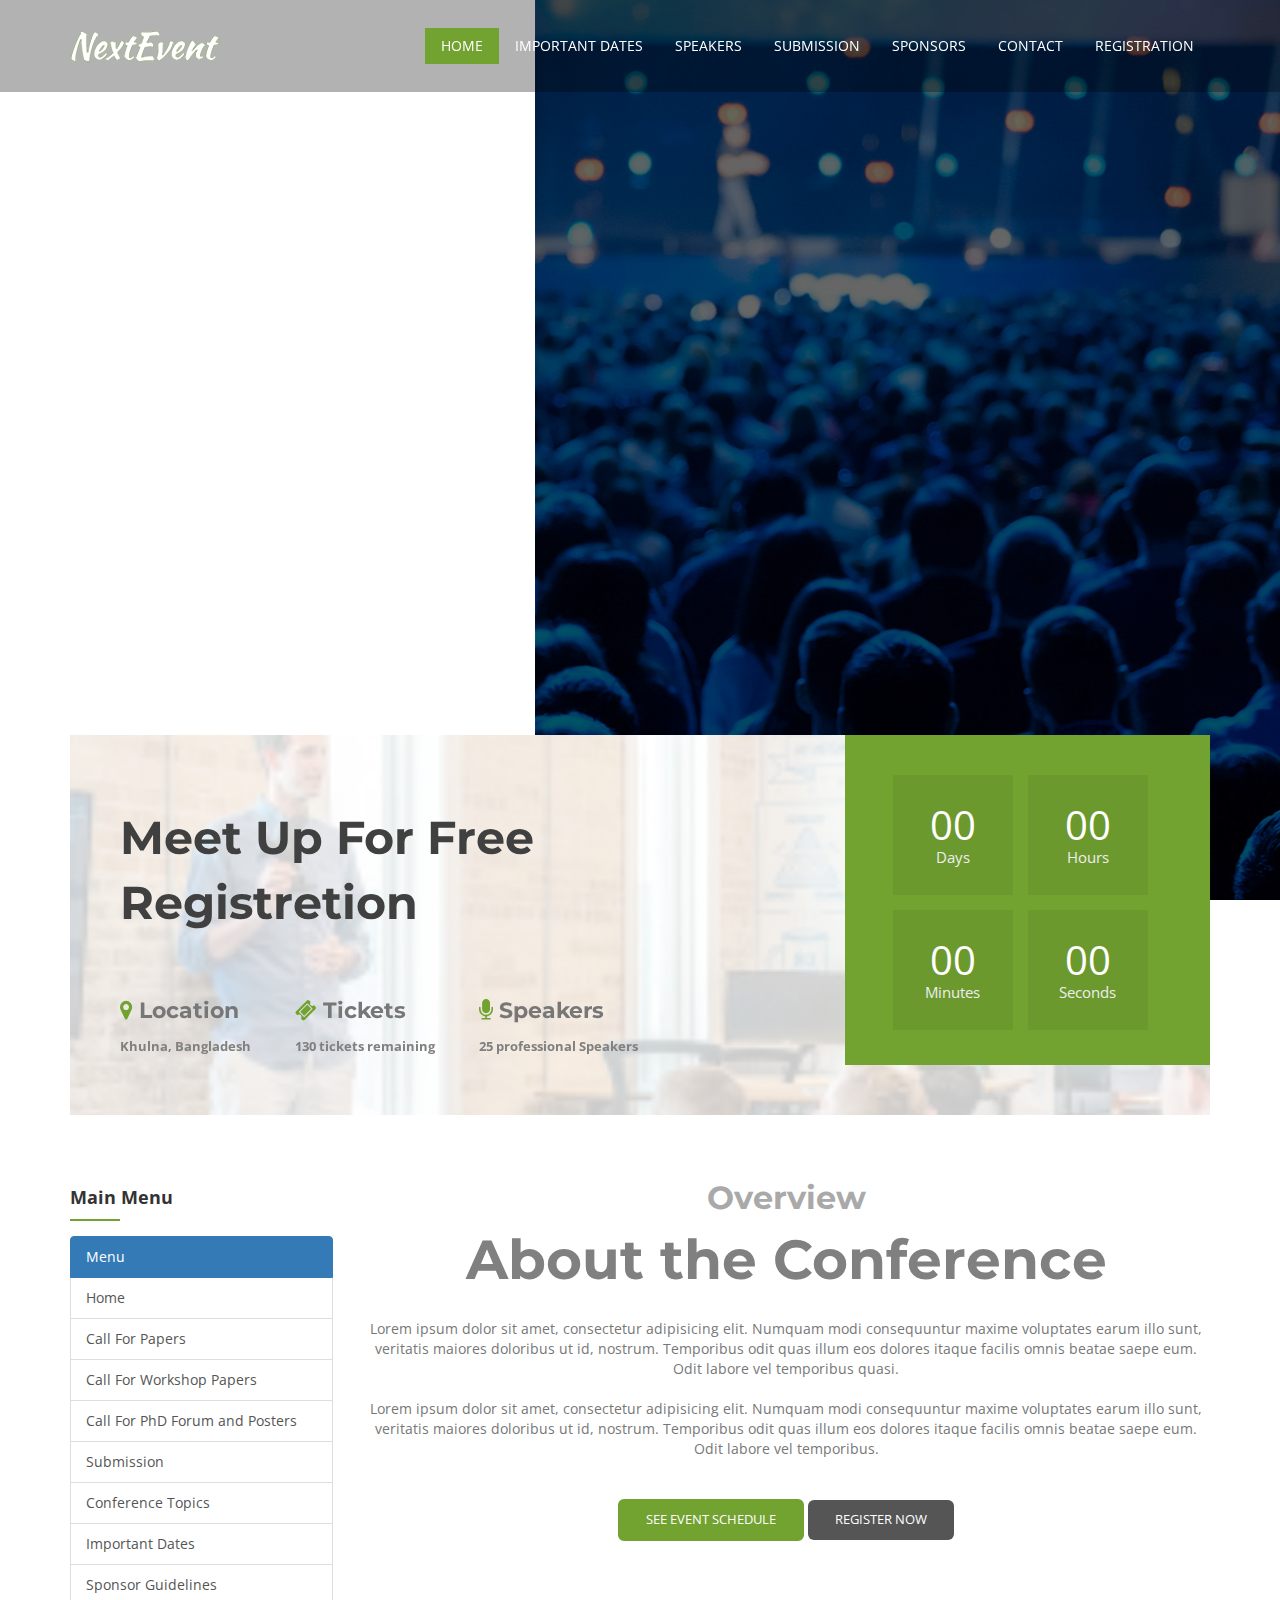
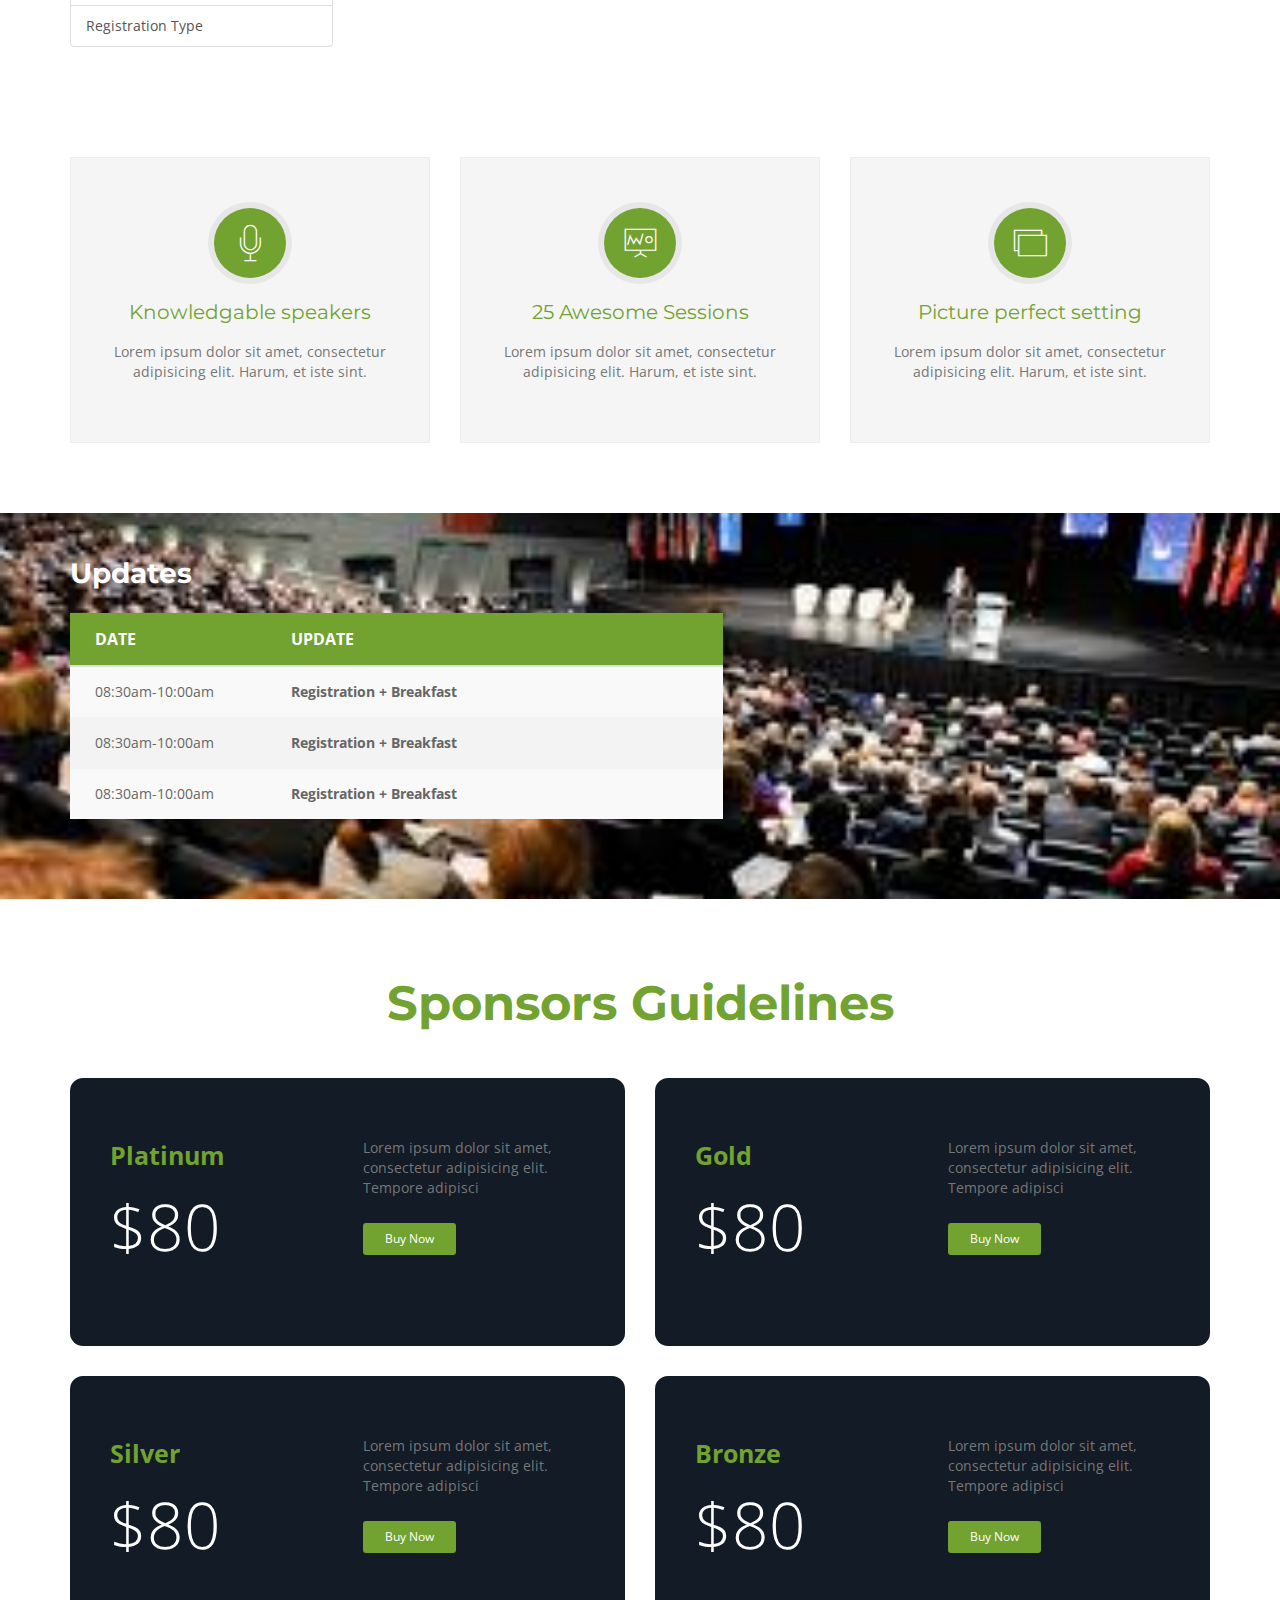
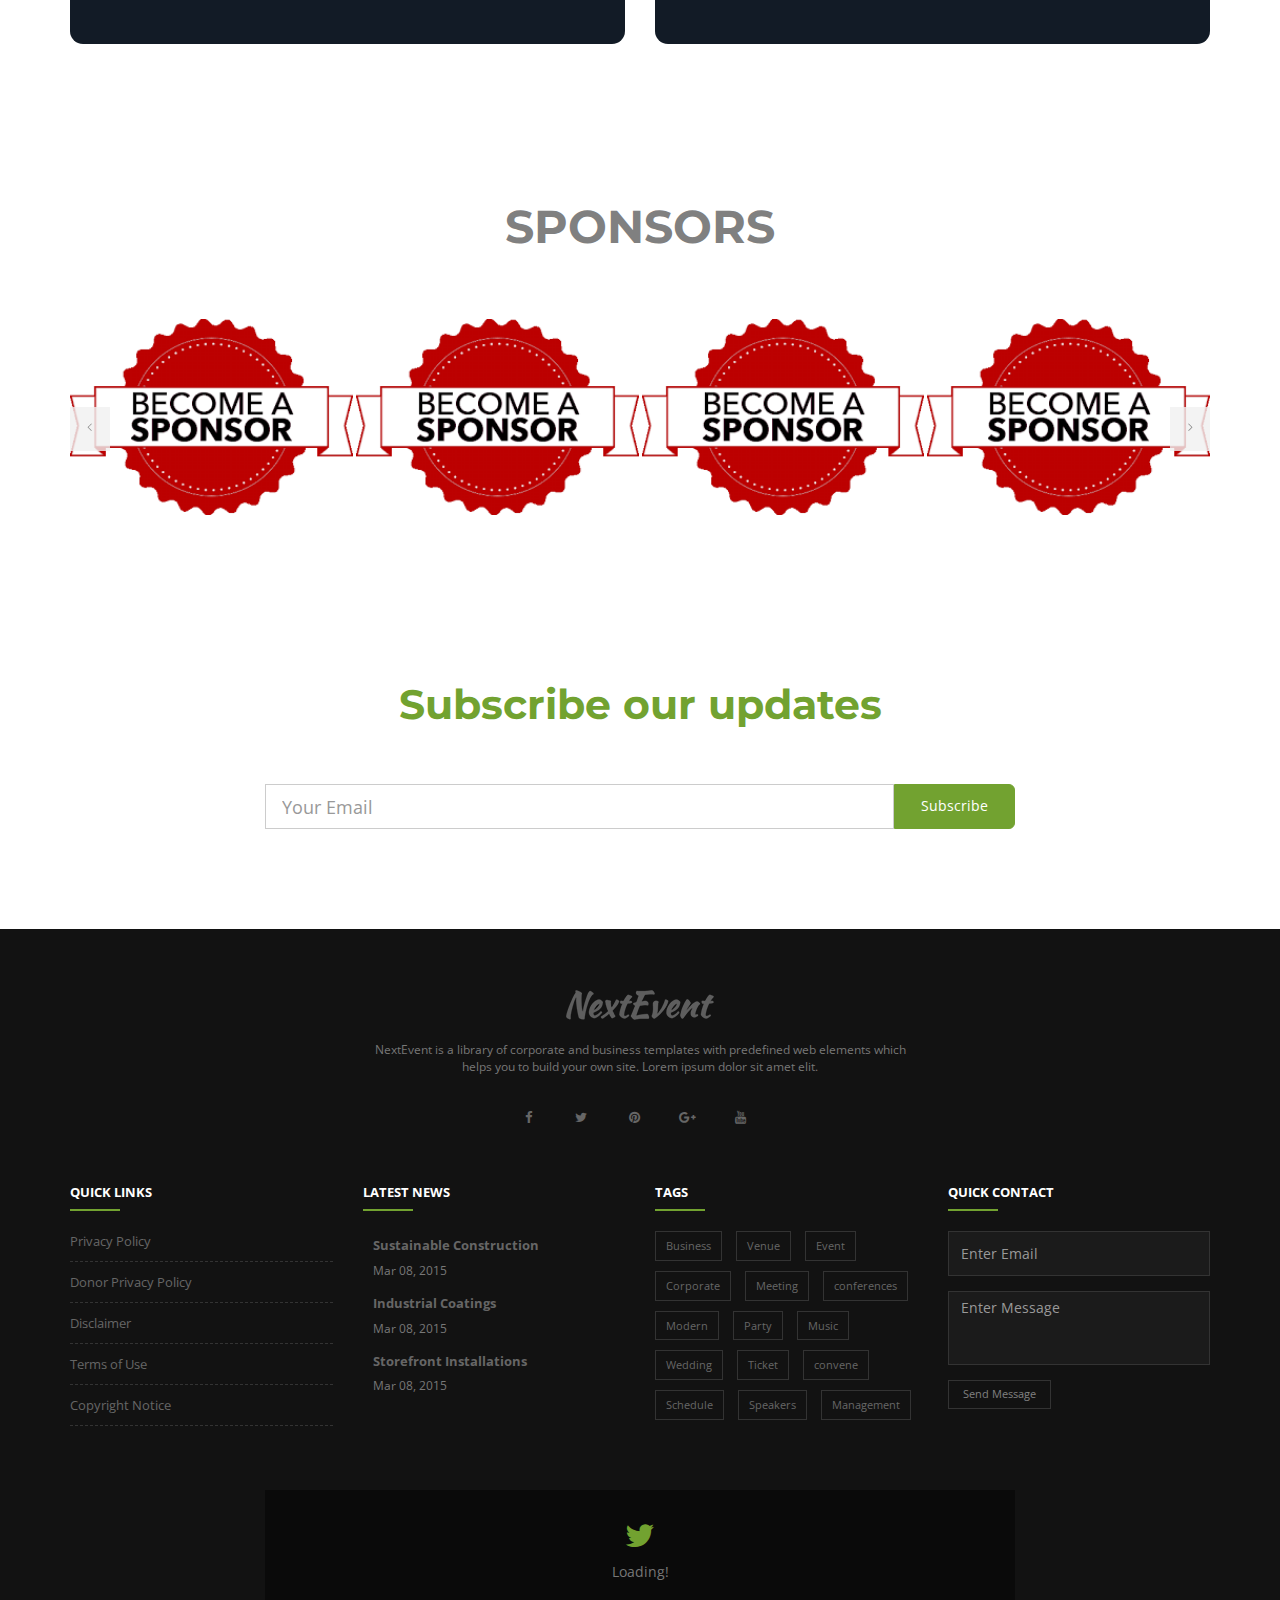
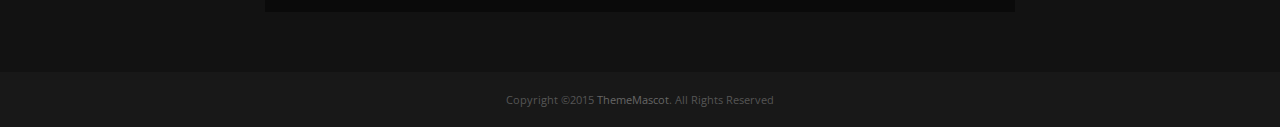
==== commit 8767912d: "pages" ====
--- a/index.html
+++ b/index.html
@@ -551,28 +551,30 @@
         <div class="section-content">
             <div class="row">
               <div class="col-md-7">
-                <table class="table table-striped table-schedule">
-                  <thead>
-                    <tr>
-                      <th style="width: 30%;">Date</th>
-                      <th style="width: 70%;">update</th>
-                    </tr>
-                  </thead>
-                  <tbody>
-                    <tr>
-                      <td>08:30am-10:00am</td>
-                      <td><strong>Registration + Breakfast</strong></td>
-                    </tr>
-                    <tr>
-                      <td>08:30am-10:00am</td>
-                      <td><strong>Registration + Breakfast</strong></td>
-                    </tr>
-                    <tr>
-                      <td>08:30am-10:00am</td>
-                      <td><strong>Registration + Breakfast</strong></td>
-                    </tr>
-                  </tbody>
-                </table>
+                <div class="table-responsive">
+                  <table class="table table-striped table-schedule">
+                    <thead>
+                      <tr>
+                        <th style="width: 30%;">Date</th>
+                        <th style="width: 70%;">update</th>
+                      </tr>
+                    </thead>
+                    <tbody>
+                      <tr>
+                        <td>08:30am-10:00am</td>
+                        <td><strong>Registration + Breakfast</strong></td>
+                      </tr>
+                      <tr>
+                        <td>08:30am-10:00am</td>
+                        <td><strong>Registration + Breakfast</strong></td>
+                      </tr>
+                      <tr>
+                        <td>08:30am-10:00am</td>
+                        <td><strong>Registration + Breakfast</strong></td>
+                      </tr>
+                    </tbody>
+                  </table>
+                </div>
               </div>
               <div class="col-md-5">
               </div>
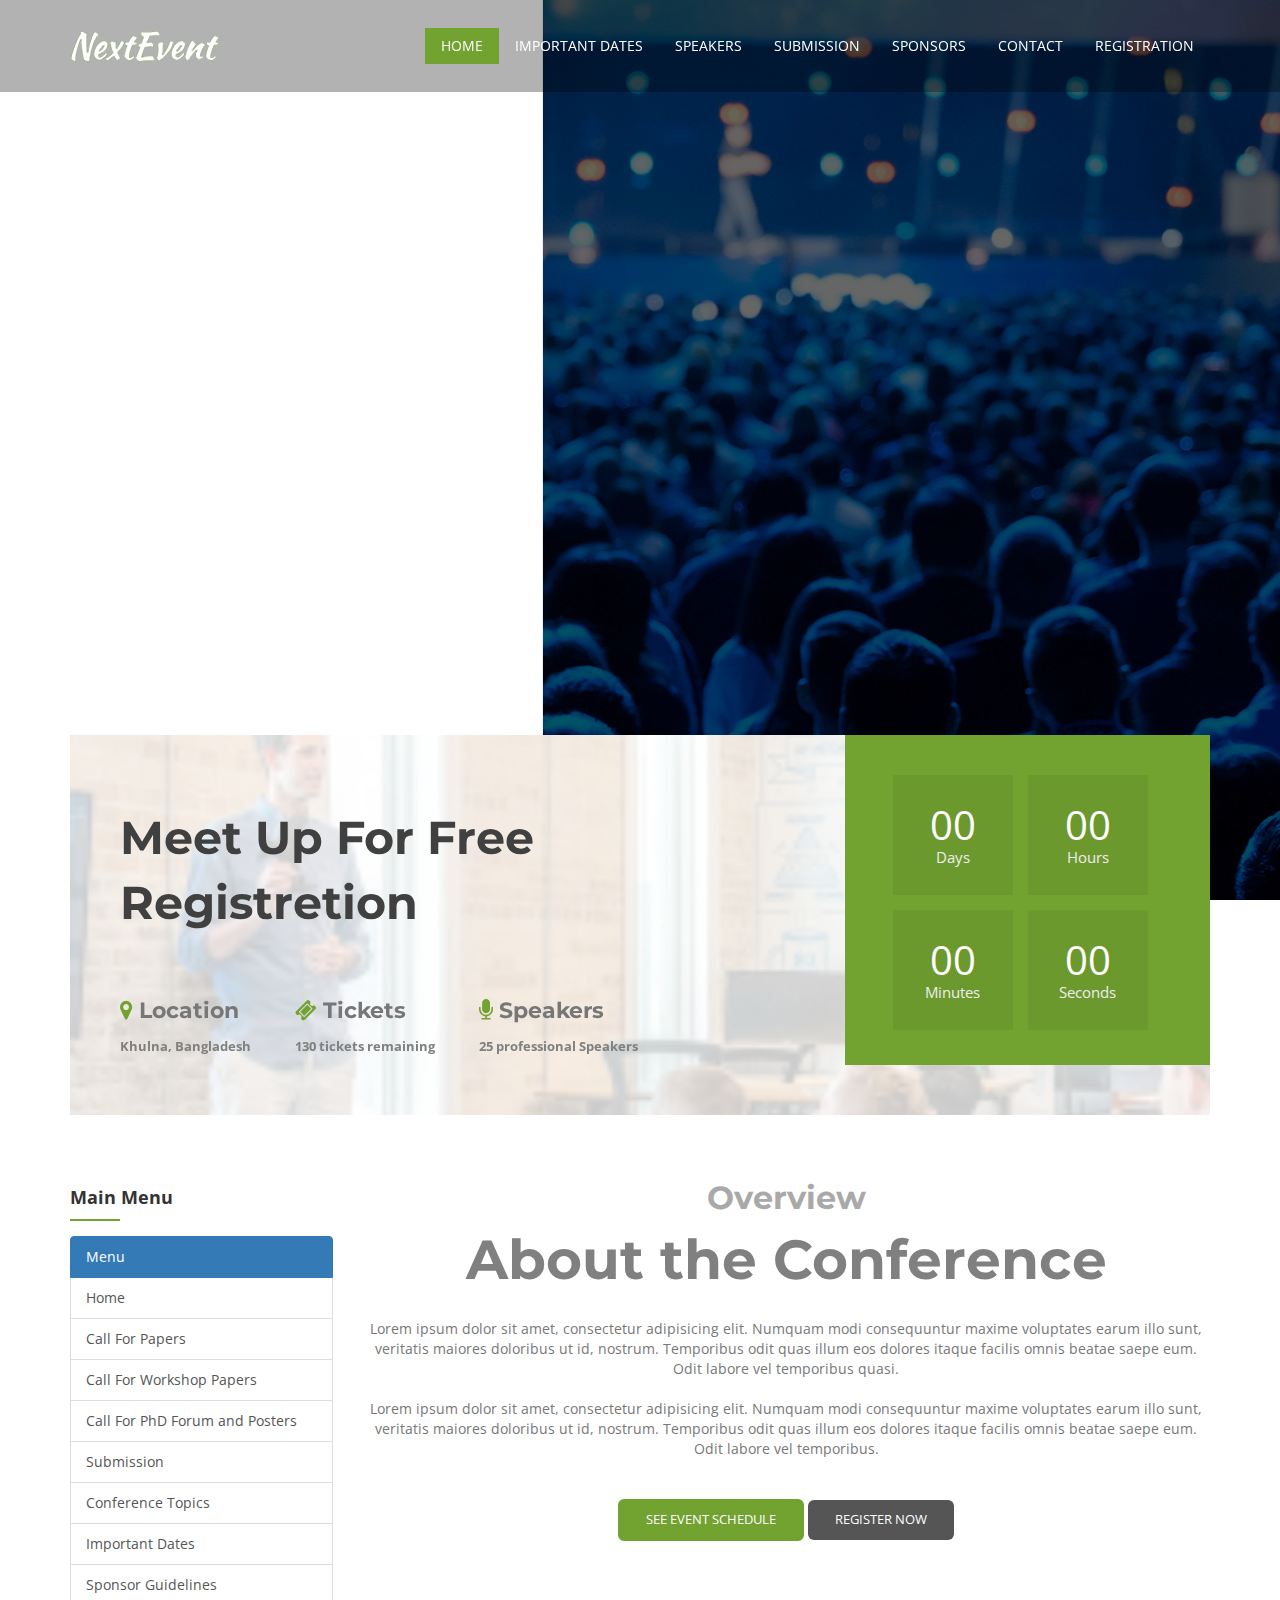
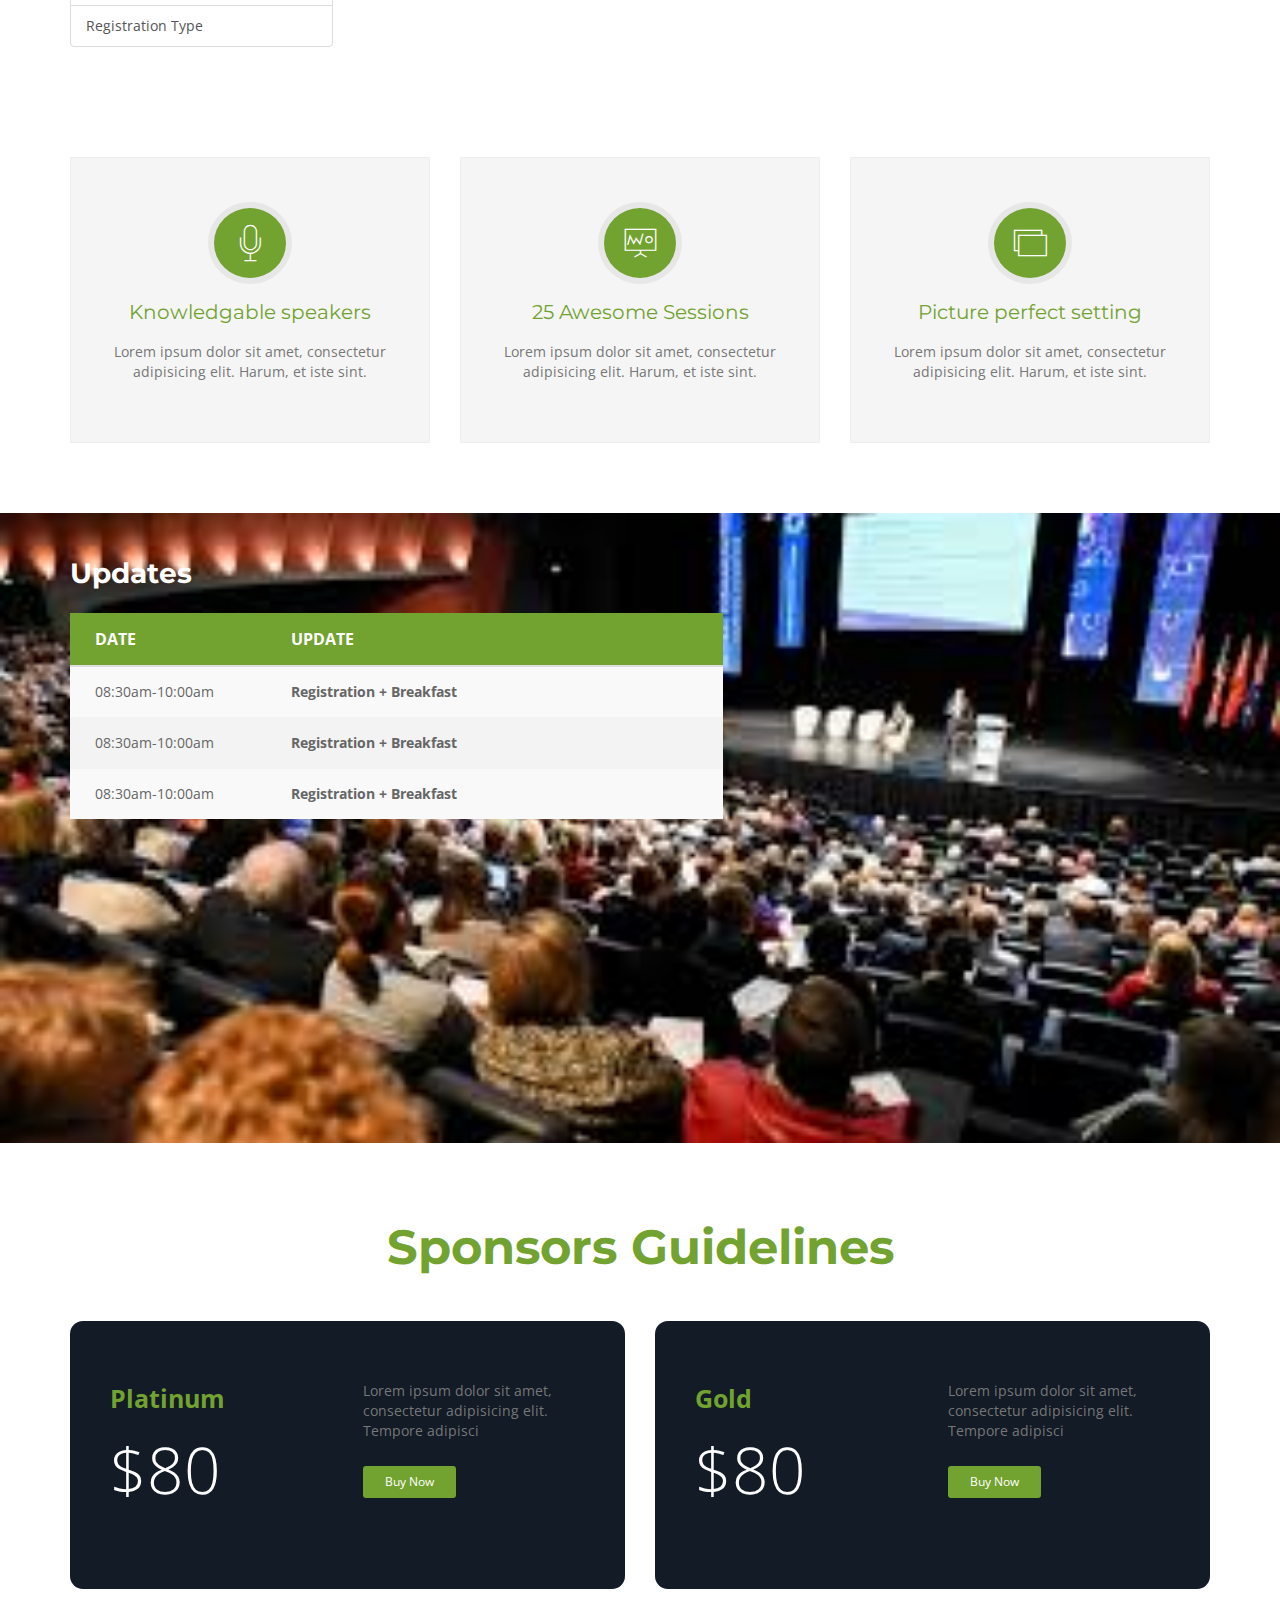
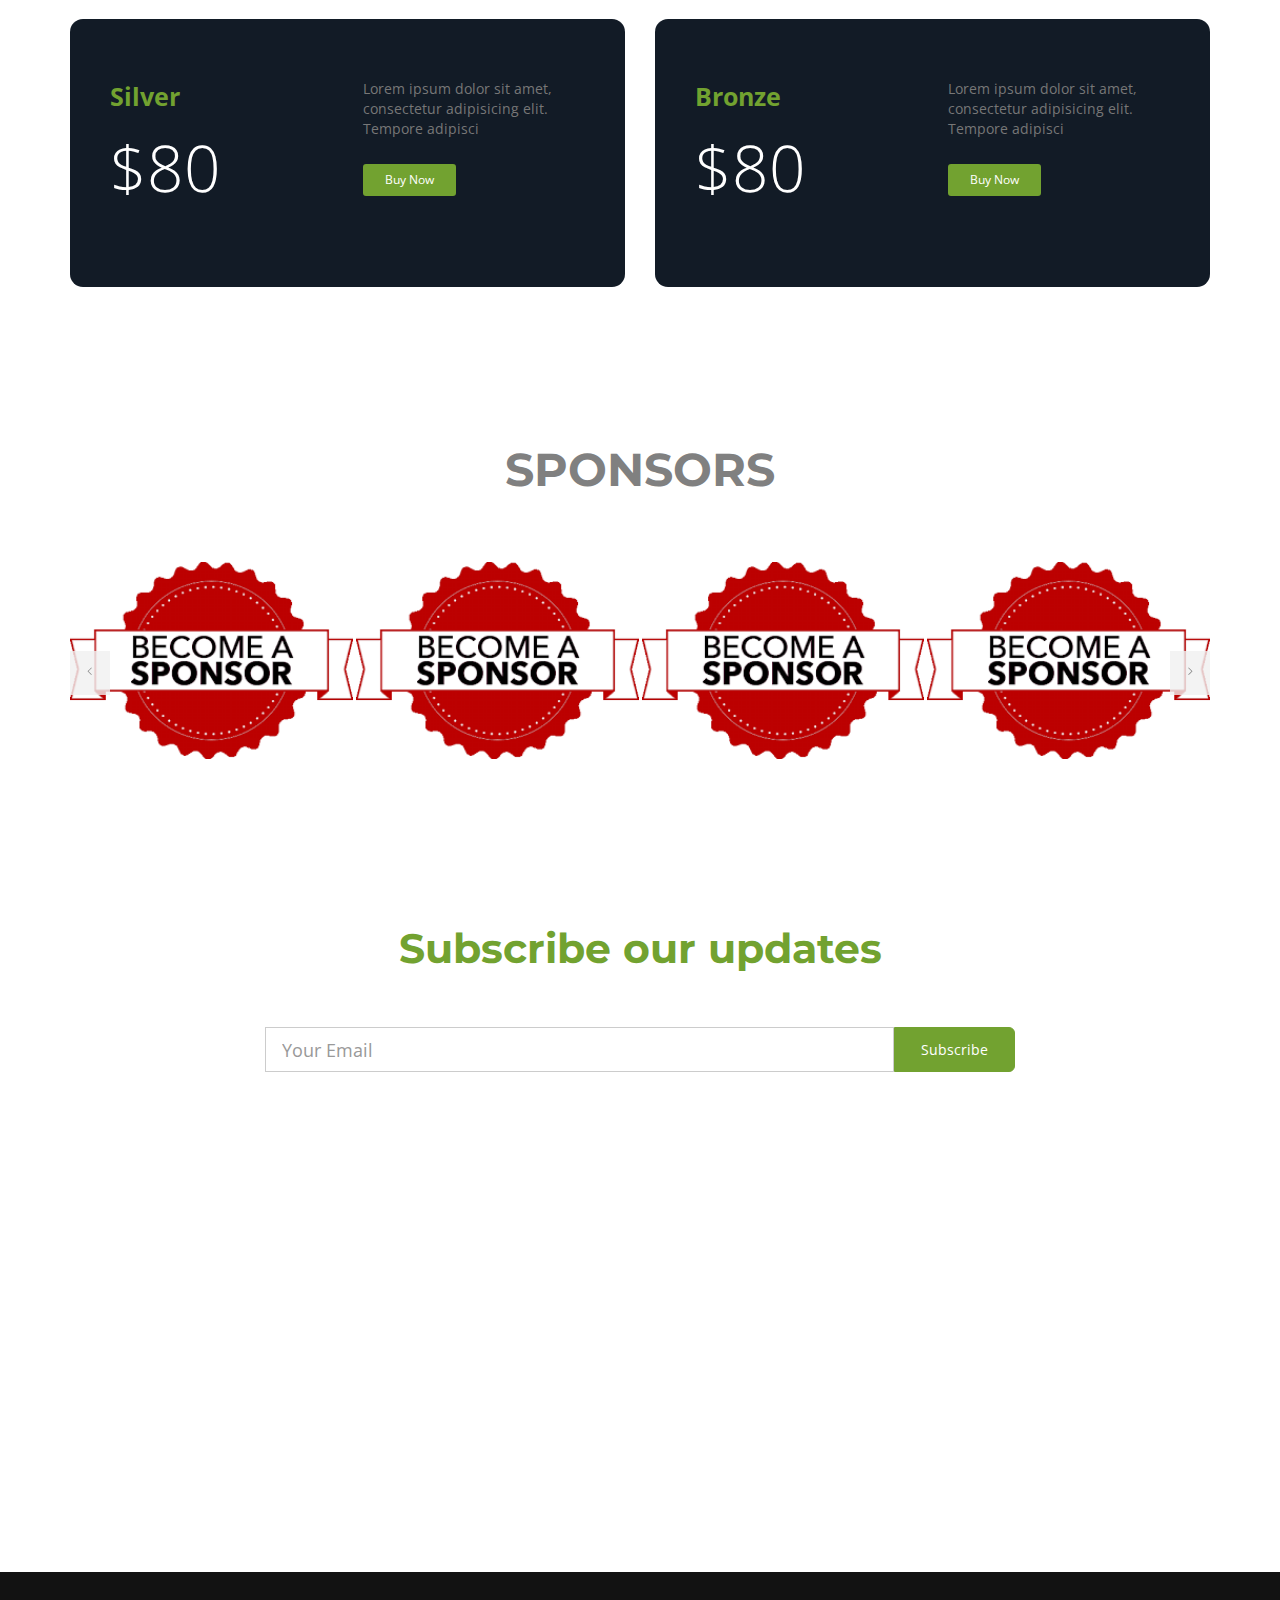
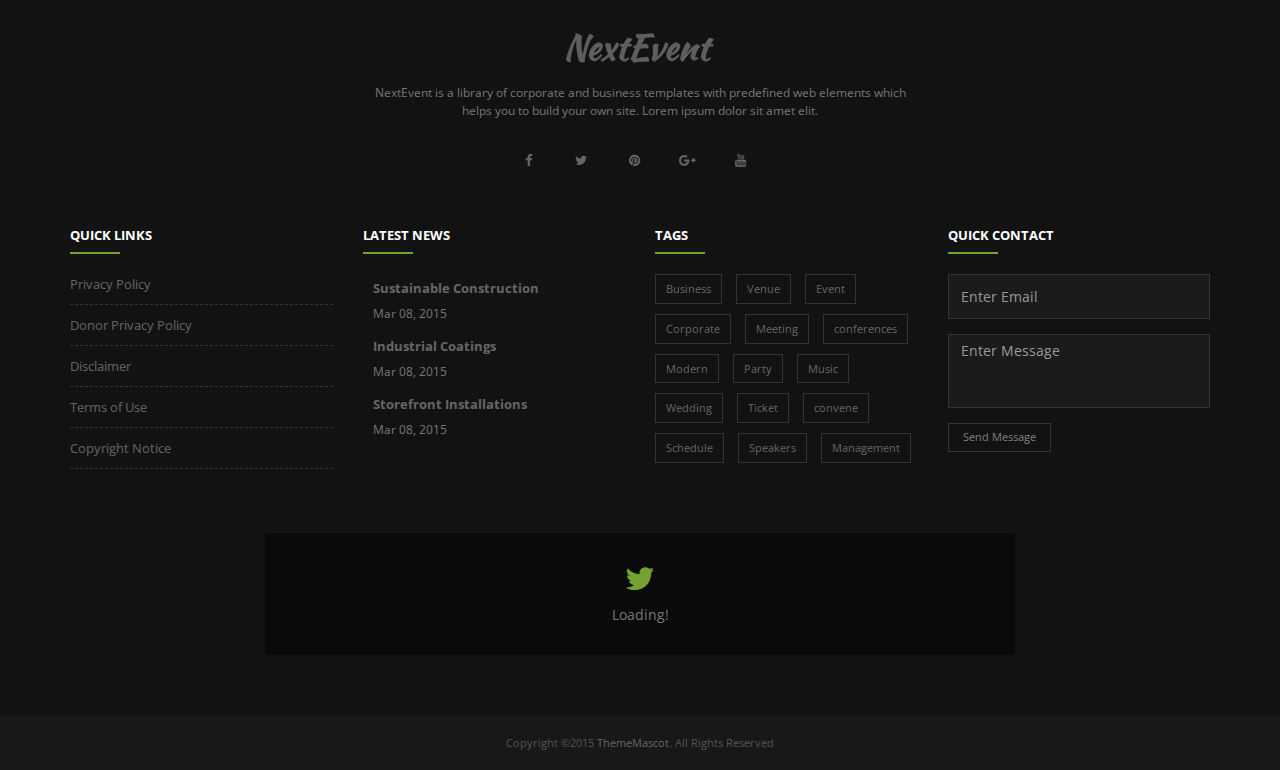
==== commit 29f6c90f: "updates" ====
--- a/index.html
+++ b/index.html
@@ -1,411 +1,307 @@
 <!DOCTYPE html>
 <html dir="ltr" lang="en">
+
 <head>
 
-<!-- Meta Tags -->
-<meta charset="utf-8">
-<meta name="viewport" content="width=device-width,initial-scale=1.0"/>
-<meta http-equiv="content-type" content="text/html; charset=UTF-8"/>
-<meta name="description" content="NextEvent - Conference & Event Responsive HTML5 Template" />
-<meta name="keywords" content="building,business,construction,cleaning,transport,workshop" />
-<meta name="author" content="ThemeMascot" />
-
-<!-- Page Title -->
-<title>NextEvent - Conference & Event Responsive HTML5 Template</title>
-
-<!-- Favicon and Touch Icons -->
-<link href="images/favicon.png" rel="shortcut icon" type="image/png">
-<link href="images/apple-touch-icon.png" rel="apple-touch-icon">
-<link href="images/apple-touch-icon-72x72.png" rel="apple-touch-icon" sizes="72x72">
-<link href="images/apple-touch-icon-114x114.png" rel="apple-touch-icon" sizes="114x114">
-<link href="images/apple-touch-icon-144x144.png" rel="apple-touch-icon" sizes="144x144">
-
-<!-- Stylesheet -->
-<link href="css/bootstrap.min.css" rel="stylesheet" type="text/css">
-<link href="css/jquery-ui.min.css" rel="stylesheet" type="text/css">
-<link href="css/animate.css" rel="stylesheet" type="text/css">
-<link href="css/css-plugin-collections.css" rel="stylesheet"/>
-<!-- CSS | menuzord megamenu skins -->
-<link id="menuzord-menu-skins" href="css/menuzord-skins/menuzord-boxed.css" rel="stylesheet"/>
-<!-- CSS | Main style file -->
-<link href="css/style-main.css" rel="stylesheet" type="text/css">
-<!-- CSS | Theme Color -->
-<link href="css/colors/theme-skin-green.css" rel="stylesheet" type="text/css">
-<!-- CSS | Preloader Styles -->
-<link href="css/preloader.css" rel="stylesheet" type="text/css">
-<!-- CSS | Custom Margin Padding Collection -->
-<link href="css/custom-bootstrap-margin-padding.css" rel="stylesheet" type="text/css">
-<!-- CSS | Responsive media queries -->
-<link href="css/responsive.css" rel="stylesheet" type="text/css">
-<!-- CSS | Style css. This is the file where you can place your own custom css code. Just uncomment it and use it. -->
-<link href="css/style.css" rel="stylesheet" type="text/css">
-
-<!-- Revolution Slider 5.x CSS settings -->
-<link  href="js/revolution-slider/css/settings.css" rel="stylesheet" type="text/css"/>
-<link  href="js/revolution-slider/css/layers.css" rel="stylesheet" type="text/css"/>
-<link  href="js/revolution-slider/css/navigation.css" rel="stylesheet" type="text/css"/>
-
-<!-- external javascripts -->
-<script src="js/jquery-2.2.0.min.js"></script>
-<script src="js/jquery-ui.min.js"></script>
-<script src="js/bootstrap.min.js"></script>
-<!-- JS | jquery plugin collection for this theme -->
-<script src="js/jquery-plugin-collection.js"></script>
-
-<!-- Revolution Slider 5.x SCRIPTS -->
-<script src="js/revolution-slider/js/jquery.themepunch.tools.min.js"></script>
-<script src="js/revolution-slider/js/jquery.themepunch.revolution.min.js"></script>
-
-<!-- HTML5 shim and Respond.js for IE8 support of HTML5 elements and media queries -->
-<!-- WARNING: Respond.js doesn't work if you view the page via file:// -->
-<!--[if lt IE 9]>
+  <!-- Meta Tags -->
+  <meta charset="utf-8">
+  <meta name="viewport" content="width=device-width,initial-scale=1.0" />
+  <meta http-equiv="content-type" content="text/html; charset=UTF-8" />
+  <meta name="description" content="NextEvent - Conference & Event Responsive HTML5 Template" />
+  <meta name="keywords" content="building,business,construction,cleaning,transport,workshop" />
+  <meta name="author" content="ThemeMascot" />
+
+  <!-- Page Title -->
+  <title>NextEvent - Conference & Event Responsive HTML5 Template</title>
+
+  <!-- Favicon and Touch Icons -->
+  <link href="images/favicon.png" rel="shortcut icon" type="image/png">
+  <link href="images/apple-touch-icon.png" rel="apple-touch-icon">
+  <link href="images/apple-touch-icon-72x72.png" rel="apple-touch-icon" sizes="72x72">
+  <link href="images/apple-touch-icon-114x114.png" rel="apple-touch-icon" sizes="114x114">
+  <link href="images/apple-touch-icon-144x144.png" rel="apple-touch-icon" sizes="144x144">
+
+  <!-- Stylesheet -->
+  <link href="css/bootstrap.min.css" rel="stylesheet" type="text/css">
+  <link href="css/jquery-ui.min.css" rel="stylesheet" type="text/css">
+  <link href="css/animate.css" rel="stylesheet" type="text/css">
+  <link href="css/css-plugin-collections.css" rel="stylesheet" />
+  <!-- CSS | menuzord megamenu skins -->
+  <link id="menuzord-menu-skins" href="css/menuzord-skins/menuzord-boxed.css" rel="stylesheet" />
+  <!-- CSS | Main style file -->
+  <link href="css/style-main.css" rel="stylesheet" type="text/css">
+  <!-- CSS | Theme Color -->
+  <link href="css/colors/theme-skin-green.css" rel="stylesheet" type="text/css">
+  <!-- CSS | Preloader Styles -->
+  <link href="css/preloader.css" rel="stylesheet" type="text/css">
+  <!-- CSS | Custom Margin Padding Collection -->
+  <link href="css/custom-bootstrap-margin-padding.css" rel="stylesheet" type="text/css">
+  <!-- CSS | Responsive media queries -->
+  <link href="css/responsive.css" rel="stylesheet" type="text/css">
+  <!-- CSS | Style css. This is the file where you can place your own custom css code. Just uncomment it and use it. -->
+  <link href="css/style.css" rel="stylesheet" type="text/css">
+
+  <!-- Revolution Slider 5.x CSS settings -->
+  <link href="js/revolution-slider/css/settings.css" rel="stylesheet" type="text/css" />
+  <link href="js/revolution-slider/css/layers.css" rel="stylesheet" type="text/css" />
+  <link href="js/revolution-slider/css/navigation.css" rel="stylesheet" type="text/css" />
+
+  <!-- external javascripts -->
+  <script src="js/jquery-2.2.0.min.js"></script>
+  <script src="js/jquery-ui.min.js"></script>
+  <script src="js/bootstrap.min.js"></script>
+  <!-- JS | jquery plugin collection for this theme -->
+  <script src="js/jquery-plugin-collection.js"></script>
+
+  <!-- Revolution Slider 5.x SCRIPTS -->
+  <script src="js/revolution-slider/js/jquery.themepunch.tools.min.js"></script>
+  <script src="js/revolution-slider/js/jquery.themepunch.revolution.min.js"></script>
+
+  <!-- HTML5 shim and Respond.js for IE8 support of HTML5 elements and media queries -->
+  <!-- WARNING: Respond.js doesn't work if you view the page via file:// -->
+  <!--[if lt IE 9]>
   <script src="https://oss.maxcdn.com/html5shiv/3.7.2/html5shiv.min.js"></script>
   <script src="https://oss.maxcdn.com/respond/1.4.2/respond.min.js"></script>
 <![endif]-->
 </head>
+
 <body class="">
-<div id="wrapper"> 
-  <!-- preloader -->
-  <div id="preloader">
-    <div id="spinner">
-      <div class="preloader-dot-loading">
-        <div class="cssload-loading"><i></i><i></i><i></i><i></i></div>
+  <div id="wrapper">
+    <!-- preloader -->
+    <div id="preloader">
+      <div id="spinner">
+        <div class="preloader-dot-loading">
+          <div class="cssload-loading"><i></i><i></i><i></i><i></i></div>
+        </div>
       </div>
+      <div id="disable-preloader" class="btn btn-default btn-sm">Disable Preloader</div>
     </div>
-    <div id="disable-preloader" class="btn btn-default btn-sm">Disable Preloader</div>
-  </div>
-  
-  <!-- Header -->
-  <header class="header">
-    <div class="header-nav navbar-fixed-top navbar-dark navbar-transparent navbar-sticky-animated animated-active">
-      <div class="header-nav-wrapper">
-        <div class="container">
-          <nav id="menuzord-right" class="menuzord green">
-            <a class="menuzord-brand pull-left flip" href="javascript:void(0)"><img src="images/logo-wide.png" alt=""></a>
-            <ul class="menuzord-menu">
-              <li class="active"><a href="index.html">Home</a></li>
-              <li><a href="important-dates.html">Important Dates</a></li>
-              <li><a href="speakers.html">Speakers</a></li>
-              <li><a href="submission.html">Submission</a></li>
-              <li><a href="sponsor.html">Sponsors</a></li>
-              <li><a href="contact.html">Contact</a></li>
-              <li><a href="registration.html">Registration</a></li>
-            </ul>
-          </nav>
+
+    <!-- Header -->
+    <header class="header">
+      <div class="header-nav navbar-fixed-top navbar-dark navbar-transparent navbar-sticky-animated animated-active">
+        <div class="header-nav-wrapper">
+          <div class="container">
+            <nav id="menuzord-right" class="menuzord green">
+              <a class="menuzord-brand pull-left flip" href="javascript:void(0)"><img src="images/logo-wide.png"
+                  alt=""></a>
+              <ul class="menuzord-menu">
+                <li class="active"><a href="index.html">Home</a></li>
+                <li><a href="important-dates.html">Important Dates</a></li>
+                <li><a href="speakers.html">Speakers</a></li>
+                <li><a href="submission.html">Submission</a></li>
+                <li><a href="sponsor.html">Sponsors</a></li>
+                <li><a href="contact.html">Contact</a></li>
+                <li><a href="registration.html">Registration</a></li>
+              </ul>
+            </nav>
+          </div>
         </div>
       </div>
-    </div>
-  </header>
-  
-  <!-- Start main-content -->
-  <div class="main-content">
-    <!-- Section: home -->
-    <section id="home" class="divider">
-      <div class="container-fluid p-0">
-        
-        <!-- Slider Revolution Start -->
-        <div class="rev_slider_wrapper">
-          <div class="rev_slider" data-version="5.0">
-            <ul>
-
-              <!-- SLIDE 1 -->
-              <li data-index="rs-1" data-transition="slidingoverlayhorizontal" data-slotamount="default" data-easein="default" data-easeout="default" data-masterspeed="default" data-thumb="http://placehold.it/1920x1281" data-rotate="0" data-saveperformance="off" data-title="Web Show" data-description="">
-                <!-- MAIN IMAGE -->
-                <img src="images/conferenceH.jpg"  alt=""  data-bgposition="center center" data-bgfit="cover" data-bgrepeat="no-repeat" class="rev-slidebg" data-bgparallax="6" data-no-retina>
-                <!-- LAYERS -->
-
-                <!-- LAYER NR. 1 -->
-                <div class="tp-caption tp-resizeme text-theme-colored"
-                  id="rs-1-layer-1"
-
-                  data-x="['center']"
-                  data-hoffset="['0']"
-                  data-y="['middle']"
-                  data-voffset="['-115']"
-                  data-fontsize="['30']"
-                  data-lineheight="['70']"
-
-                  data-width="none"
-                  data-height="none"
-                  data-whitespace="nowrap"
-                  data-transform_idle="o:1;s:500"
-                  data-transform_in="y:100;scaleX:1;scaleY:1;opacity:0;"
-                  data-transform_out="x:left(R);s:1000;e:Power3.easeIn;s:1000;e:Power3.easeIn;"
-                  data-mask_in="x:0px;y:0px;s:inherit;e:inherit;"
-                  data-mask_out="x:inherit;y:inherit;s:inherit;e:inherit;"
-                  data-start="1000" 
-                  data-splitin="none" 
-                  data-splitout="none" 
-                  data-responsive_offset="on"
-                  style="z-index: 7; white-space: nowrap; font-weight:600;">Third International Conference on
-                </div>
-
-                <!-- LAYER NR. 2 -->
-                <div class="tp-caption tp-resizeme text-center text-white font-montserrat" 
-                  id="rs-1-layer-2"
-
-                  data-x="['center']"
-                  data-hoffset="['0']"
-                  data-y="['middle']"
-                  data-voffset="['-40'']"
-                  data-fontsize="['72','72','54','24']"
-                  data-lineheight="['90']"
-
-                  data-width="none"
-                  data-height="none"
-                  data-whitespace="nowrap"
-                  data-transform_idle="o:1;s:500"
-                  data-transform_in="y:100;scaleX:1;scaleY:1;opacity:0;"
-                  data-transform_out="x:left(R);s:1000;e:Power3.easeIn;s:1000;e:Power3.easeIn;"
-                  data-mask_in="x:0px;y:0px;s:inherit;e:inherit;"
-                  data-mask_out="x:inherit;y:inherit;s:inherit;e:inherit;"
-                  data-start="1400" 
-                  data-splitin="none" 
-                  data-splitout="none" 
-                  data-responsive_offset="on"
-                  style="z-index: 5; white-space: nowrap; font-weight:600;">Financing for Development
-                </div>
-
-                <!-- LAYER NR. 3 -->
-                <div class="tp-caption tp-resizeme text-center text-white" 
-                  id="rs-1-layer-3"
-
-                  data-x="['center']"
-                  data-hoffset="['0']"
-                  data-y="['middle']"
-                  data-voffset="['40']"
-                  data-fontsize="['24']"
-                  data-lineheight="['36']"
-                  data-width="none"
-                  data-height="none"
-                  data-whitespace="nowrap"
-                  data-transform_idle="o:1;s:500"
-                  data-transform_in="y:100;scaleX:1;scaleY:1;opacity:0;"
-                  data-transform_out="x:left(R);s:1000;e:Power3.easeIn;s:1000;e:Power3.easeIn;"
-                  data-mask_in="x:0px;y:0px;s:inherit;e:inherit;"
-                  data-mask_out="x:inherit;y:inherit;s:inherit;e:inherit;"
-                  data-start="1800" 
-                  data-splitin="none" 
-                  data-splitout="none" 
-                  data-responsive_offset="on"
-                  style="z-index: 5; white-space: nowrap; font-weight:600;">15-20 February, 2018, Sydney
-                </div>
-              </li>
-
-              <!-- SLIDE 2 -->
-              <li data-index="rs-2" data-transition="slidingoverlayhorizontal" data-slotamount="default" data-easein="default" data-easeout="default" data-masterspeed="default" data-thumb="http://placehold.it/1920x1280" data-rotate="0" data-saveperformance="off" data-title="Web Show" data-description="">
-                <!-- MAIN IMAGE -->
-                <img src="images/conferenceH2.jpg"  alt=""  data-bgposition="center center" data-bgfit="cover" data-bgrepeat="no-repeat" class="rev-slidebg" data-bgparallax="6" data-no-retina>
-                <!-- LAYERS -->
-
-                <!-- LAYER NR. 1 -->
-                <div class="tp-caption tp-resizeme text-theme-colored"
-                  id="rs-2-layer-1"
-
-                  data-x="['center']"
-                  data-hoffset="['0']"
-                  data-y="['middle']"
-                  data-voffset="['-115']"
-                  data-fontsize="['30']"
-                  data-lineheight="['70']"
-
-                  data-width="none"
-                  data-height="none"
-                  data-whitespace="nowrap"
-                  data-transform_idle="o:1;s:500"
-                  data-transform_in="y:100;scaleX:1;scaleY:1;opacity:0;"
-                  data-transform_out="x:left(R);s:1000;e:Power3.easeIn;s:1000;e:Power3.easeIn;"
-                  data-mask_in="x:0px;y:0px;s:inherit;e:inherit;"
-                  data-mask_out="x:inherit;y:inherit;s:inherit;e:inherit;"
-                  data-start="1000" 
-                  data-splitin="none" 
-                  data-splitout="none" 
-                  data-responsive_offset="on"
-                  style="z-index: 7; white-space: nowrap; font-weight:600;">Third International Conference on
-                </div>
-
-                <!-- LAYER NR. 2 -->
-                <div class="tp-caption tp-resizeme text-center text-white font-montserrat" 
-                  id="rs-2-layer-2"
-
-                  data-x="['center']"
-                  data-hoffset="['0']"
-                  data-y="['middle']"
-                  data-voffset="['-40'']"
-                  data-fontsize="['72','72','54','24']"
-                  data-lineheight="['90']"
-
-                  data-width="none"
-                  data-height="none"
-                  data-whitespace="nowrap"
-                  data-transform_idle="o:1;s:500"
-                  data-transform_in="y:100;scaleX:1;scaleY:1;opacity:0;"
-                  data-transform_out="x:left(R);s:1000;e:Power3.easeIn;s:1000;e:Power3.easeIn;"
-                  data-mask_in="x:0px;y:0px;s:inherit;e:inherit;"
-                  data-mask_out="x:inherit;y:inherit;s:inherit;e:inherit;"
-                  data-start="1400" 
-                  data-splitin="none" 
-                  data-splitout="none" 
-                  data-responsive_offset="on"
-                  style="z-index: 5; white-space: nowrap; font-weight:600;">Financing for Development
-                </div>
-
-                <!-- LAYER NR. 3 -->
-                <div class="tp-caption tp-resizeme text-center text-white" 
-                  id="rs-2-layer-3"
-
-                  data-x="['center']"
-                  data-hoffset="['0']"
-                  data-y="['middle']"
-                  data-voffset="['40']"
-                  data-fontsize="['24']"
-                  data-lineheight="['36']"
-                  data-width="none"
-                  data-height="none"
-                  data-whitespace="nowrap"
-                  data-transform_idle="o:1;s:500"
-                  data-transform_in="y:100;scaleX:1;scaleY:1;opacity:0;"
-                  data-transform_out="x:left(R);s:1000;e:Power3.easeIn;s:1000;e:Power3.easeIn;"
-                  data-mask_in="x:0px;y:0px;s:inherit;e:inherit;"
-                  data-mask_out="x:inherit;y:inherit;s:inherit;e:inherit;"
-                  data-start="1800" 
-                  data-splitin="none" 
-                  data-splitout="none" 
-                  data-responsive_offset="on"
-                  style="z-index: 5; white-space: nowrap; font-weight:600;">15-20 February, 2018, Sydney
-                </div>
-              </li>
-
-              <!-- SLIDE 3 -->
-              <li data-index="rs-3" data-transition="slidingoverlayhorizontal" data-slotamount="default" data-easein="default" data-easeout="default" data-masterspeed="default" data-thumb="http://placehold.it/1920x1281" data-rotate="0" data-saveperformance="off" data-title="Web Show" data-description="">
-                <!-- MAIN IMAGE -->
-                <img src="images/conferenceH3.jpg"  alt=""  data-bgposition="center center" data-bgfit="cover" data-bgrepeat="no-repeat" class="rev-slidebg" data-bgparallax="6" data-no-retina>
-                <!-- LAYERS -->
-
-                <!-- LAYER NR. 1 -->
-                <div class="tp-caption tp-resizeme text-theme-colored"
-                  id="rs-3-layer-1"
-
-                  data-x="['center']"
-                  data-hoffset="['0']"
-                  data-y="['middle']"
-                  data-voffset="['-115']"
-                  data-fontsize="['30']"
-                  data-lineheight="['70']"
-
-                  data-width="none"
-                  data-height="none"
-                  data-whitespace="nowrap"
-                  data-transform_idle="o:1;s:500"
-                  data-transform_in="y:100;scaleX:1;scaleY:1;opacity:0;"
-                  data-transform_out="x:left(R);s:1000;e:Power3.easeIn;s:1000;e:Power3.easeIn;"
-                  data-mask_in="x:0px;y:0px;s:inherit;e:inherit;"
-                  data-mask_out="x:inherit;y:inherit;s:inherit;e:inherit;"
-                  data-start="1000" 
-                  data-splitin="none" 
-                  data-splitout="none" 
-                  data-responsive_offset="on"
-                  style="z-index: 7; white-space: nowrap; font-weight:600; color:#bbb;">Third International Conference on
-                </div>
-
-                <!-- LAYER NR. 2 -->
-                <div class="tp-caption tp-resizeme text-center text-white font-montserrat" 
-                  id="rs-3-layer-2"
-
-                  data-x="['center']"
-                  data-hoffset="['0']"
-                  data-y="['middle']"
-                  data-voffset="['-40'']"
-                  data-fontsize="['72','72','54','24']"
-                  data-lineheight="['90']"
-
-                  data-width="none"
-                  data-height="none"
-                  data-whitespace="nowrap"
-                  data-transform_idle="o:1;s:500"
-                  data-transform_in="y:100;scaleX:1;scaleY:1;opacity:0;"
-                  data-transform_out="x:left(R);s:1000;e:Power3.easeIn;s:1000;e:Power3.easeIn;"
-                  data-mask_in="x:0px;y:0px;s:inherit;e:inherit;"
-                  data-mask_out="x:inherit;y:inherit;s:inherit;e:inherit;"
-                  data-start="1400" 
-                  data-splitin="none" 
-                  data-splitout="none" 
-                  data-responsive_offset="on"
-                  style="z-index: 5; white-space: nowrap; font-weight:600;">Financing for Development
-                </div>
-
-                <!-- LAYER NR. 3 -->
-                <div class="tp-caption tp-resizeme text-center text-white" 
-                  id="rs-3-layer-3"
-
-                  data-x="['center']"
-                  data-hoffset="['0']"
-                  data-y="['middle']"
-                  data-voffset="['40']"
-                  data-fontsize="['24']"
-                  data-lineheight="['36']"
-                  data-width="none"
-                  data-height="none"
-                  data-whitespace="nowrap"
-                  data-transform_idle="o:1;s:500"
-                  data-transform_in="y:100;scaleX:1;scaleY:1;opacity:0;"
-                  data-transform_out="x:left(R);s:1000;e:Power3.easeIn;s:1000;e:Power3.easeIn;"
-                  data-mask_in="x:0px;y:0px;s:inherit;e:inherit;"
-                  data-mask_out="x:inherit;y:inherit;s:inherit;e:inherit;"
-                  data-start="1800" 
-                  data-splitin="none" 
-                  data-splitout="none" 
-                  data-responsive_offset="on"
-                  style="z-index: 5; white-space: nowrap; font-weight:600;">15-20 February, 2018, Sydney
-                </div>
-              </li>
-
-            </ul>
-          </div><!-- end .rev_slider -->
-        </div>
-        <!-- end .rev_slider_wrapper -->
-        <script>
-          $(document).ready(function(e) {
-            var revapi = $(".rev_slider").revolution({
-              sliderType:"standard",
-              jsFileLocation: "js/revolution-slider/js/",
-              sliderLayout: "fullscreen",
-              dottedOverlay: "none",
-              delay: 5000,
-              navigation: {
+    </header>
+
+    <!-- Start main-content -->
+    <div class="main-content">
+      <!-- Section: home -->
+      <section id="home" class="divider">
+        <div class="container-fluid p-0">
+
+          <!-- Slider Revolution Start -->
+          <div class="rev_slider_wrapper">
+            <div class="rev_slider" data-version="5.0">
+              <ul>
+
+                <!-- SLIDE 1 -->
+                <li data-index="rs-1" data-transition="slidingoverlayhorizontal" data-slotamount="default"
+                  data-easein="default" data-easeout="default" data-masterspeed="default"
+                  data-thumb="http://placehold.it/1920x1281" data-rotate="0" data-saveperformance="off"
+                  data-title="Web Show" data-description="">
+                  <!-- MAIN IMAGE -->
+                  <img src="images/conferenceH.jpg" alt="" data-bgposition="center center" data-bgfit="cover"
+                    data-bgrepeat="no-repeat" class="rev-slidebg" data-bgparallax="6" data-no-retina>
+                  <!-- LAYERS -->
+
+                  <!-- LAYER NR. 1 -->
+                  <div class="tp-caption tp-resizeme text-theme-colored" id="rs-1-layer-1" data-x="['center']"
+                    data-hoffset="['0']" data-y="['middle']" data-voffset="['-115']" data-fontsize="['30']"
+                    data-lineheight="['70']" data-width="none" data-height="none" data-whitespace="nowrap"
+                    data-transform_idle="o:1;s:500" data-transform_in="y:100;scaleX:1;scaleY:1;opacity:0;"
+                    data-transform_out="x:left(R);s:1000;e:Power3.easeIn;s:1000;e:Power3.easeIn;"
+                    data-mask_in="x:0px;y:0px;s:inherit;e:inherit;"
+                    data-mask_out="x:inherit;y:inherit;s:inherit;e:inherit;" data-start="1000" data-splitin="none"
+                    data-splitout="none" data-responsive_offset="on"
+                    style="z-index: 7; white-space: nowrap; font-weight:600;">Third International Conference on
+                  </div>
+
+                  <!-- LAYER NR. 2 -->
+                  <div class="tp-caption tp-resizeme text-center text-white font-montserrat" id="rs-1-layer-2"
+                    data-x="['center']" data-hoffset="['0']" data-y="['middle']" data-voffset="['-40'']"
+                    data-fontsize="['72','72','54','24']" data-lineheight="['90']" data-width="none" data-height="none"
+                    data-whitespace="nowrap" data-transform_idle="o:1;s:500"
+                    data-transform_in="y:100;scaleX:1;scaleY:1;opacity:0;"
+                    data-transform_out="x:left(R);s:1000;e:Power3.easeIn;s:1000;e:Power3.easeIn;"
+                    data-mask_in="x:0px;y:0px;s:inherit;e:inherit;"
+                    data-mask_out="x:inherit;y:inherit;s:inherit;e:inherit;" data-start="1400" data-splitin="none"
+                    data-splitout="none" data-responsive_offset="on"
+                    style="z-index: 5; white-space: nowrap; font-weight:600;">Financing for Development
+                  </div>
+
+                  <!-- LAYER NR. 3 -->
+                  <div class="tp-caption tp-resizeme text-center text-white" id="rs-1-layer-3" data-x="['center']"
+                    data-hoffset="['0']" data-y="['middle']" data-voffset="['40']" data-fontsize="['24']"
+                    data-lineheight="['36']" data-width="none" data-height="none" data-whitespace="nowrap"
+                    data-transform_idle="o:1;s:500" data-transform_in="y:100;scaleX:1;scaleY:1;opacity:0;"
+                    data-transform_out="x:left(R);s:1000;e:Power3.easeIn;s:1000;e:Power3.easeIn;"
+                    data-mask_in="x:0px;y:0px;s:inherit;e:inherit;"
+                    data-mask_out="x:inherit;y:inherit;s:inherit;e:inherit;" data-start="1800" data-splitin="none"
+                    data-splitout="none" data-responsive_offset="on"
+                    style="z-index: 5; white-space: nowrap; font-weight:600;">15-20 February, 2018, Sydney
+                  </div>
+                </li>
+
+                <!-- SLIDE 2 -->
+                <li data-index="rs-2" data-transition="slidingoverlayhorizontal" data-slotamount="default"
+                  data-easein="default" data-easeout="default" data-masterspeed="default"
+                  data-thumb="http://placehold.it/1920x1280" data-rotate="0" data-saveperformance="off"
+                  data-title="Web Show" data-description="">
+                  <!-- MAIN IMAGE -->
+                  <img src="images/conferenceH2.jpg" alt="" data-bgposition="center center" data-bgfit="cover"
+                    data-bgrepeat="no-repeat" class="rev-slidebg" data-bgparallax="6" data-no-retina>
+                  <!-- LAYERS -->
+
+                  <!-- LAYER NR. 1 -->
+                  <div class="tp-caption tp-resizeme text-theme-colored" id="rs-2-layer-1" data-x="['center']"
+                    data-hoffset="['0']" data-y="['middle']" data-voffset="['-115']" data-fontsize="['30']"
+                    data-lineheight="['70']" data-width="none" data-height="none" data-whitespace="nowrap"
+                    data-transform_idle="o:1;s:500" data-transform_in="y:100;scaleX:1;scaleY:1;opacity:0;"
+                    data-transform_out="x:left(R);s:1000;e:Power3.easeIn;s:1000;e:Power3.easeIn;"
+                    data-mask_in="x:0px;y:0px;s:inherit;e:inherit;"
+                    data-mask_out="x:inherit;y:inherit;s:inherit;e:inherit;" data-start="1000" data-splitin="none"
+                    data-splitout="none" data-responsive_offset="on"
+                    style="z-index: 7; white-space: nowrap; font-weight:600;">Third International Conference on
+                  </div>
+
+                  <!-- LAYER NR. 2 -->
+                  <div class="tp-caption tp-resizeme text-center text-white font-montserrat" id="rs-2-layer-2"
+                    data-x="['center']" data-hoffset="['0']" data-y="['middle']" data-voffset="['-40'']"
+                    data-fontsize="['72','72','54','24']" data-lineheight="['90']" data-width="none" data-height="none"
+                    data-whitespace="nowrap" data-transform_idle="o:1;s:500"
+                    data-transform_in="y:100;scaleX:1;scaleY:1;opacity:0;"
+                    data-transform_out="x:left(R);s:1000;e:Power3.easeIn;s:1000;e:Power3.easeIn;"
+                    data-mask_in="x:0px;y:0px;s:inherit;e:inherit;"
+                    data-mask_out="x:inherit;y:inherit;s:inherit;e:inherit;" data-start="1400" data-splitin="none"
+                    data-splitout="none" data-responsive_offset="on"
+                    style="z-index: 5; white-space: nowrap; font-weight:600;">Financing for Development
+                  </div>
+
+                  <!-- LAYER NR. 3 -->
+                  <div class="tp-caption tp-resizeme text-center text-white" id="rs-2-layer-3" data-x="['center']"
+                    data-hoffset="['0']" data-y="['middle']" data-voffset="['40']" data-fontsize="['24']"
+                    data-lineheight="['36']" data-width="none" data-height="none" data-whitespace="nowrap"
+                    data-transform_idle="o:1;s:500" data-transform_in="y:100;scaleX:1;scaleY:1;opacity:0;"
+                    data-transform_out="x:left(R);s:1000;e:Power3.easeIn;s:1000;e:Power3.easeIn;"
+                    data-mask_in="x:0px;y:0px;s:inherit;e:inherit;"
+                    data-mask_out="x:inherit;y:inherit;s:inherit;e:inherit;" data-start="1800" data-splitin="none"
+                    data-splitout="none" data-responsive_offset="on"
+                    style="z-index: 5; white-space: nowrap; font-weight:600;">15-20 February, 2018, Sydney
+                  </div>
+                </li>
+
+                <!-- SLIDE 3 -->
+                <li data-index="rs-3" data-transition="slidingoverlayhorizontal" data-slotamount="default"
+                  data-easein="default" data-easeout="default" data-masterspeed="default"
+                  data-thumb="http://placehold.it/1920x1281" data-rotate="0" data-saveperformance="off"
+                  data-title="Web Show" data-description="">
+                  <!-- MAIN IMAGE -->
+                  <img src="images/conferenceH3.jpg" alt="" data-bgposition="center center" data-bgfit="cover"
+                    data-bgrepeat="no-repeat" class="rev-slidebg" data-bgparallax="6" data-no-retina>
+                  <!-- LAYERS -->
+
+                  <!-- LAYER NR. 1 -->
+                  <div class="tp-caption tp-resizeme text-theme-colored" id="rs-3-layer-1" data-x="['center']"
+                    data-hoffset="['0']" data-y="['middle']" data-voffset="['-115']" data-fontsize="['30']"
+                    data-lineheight="['70']" data-width="none" data-height="none" data-whitespace="nowrap"
+                    data-transform_idle="o:1;s:500" data-transform_in="y:100;scaleX:1;scaleY:1;opacity:0;"
+                    data-transform_out="x:left(R);s:1000;e:Power3.easeIn;s:1000;e:Power3.easeIn;"
+                    data-mask_in="x:0px;y:0px;s:inherit;e:inherit;"
+                    data-mask_out="x:inherit;y:inherit;s:inherit;e:inherit;" data-start="1000" data-splitin="none"
+                    data-splitout="none" data-responsive_offset="on"
+                    style="z-index: 7; white-space: nowrap; font-weight:600; color:#bbb;">Third International Conference
+                    on
+                  </div>
+
+                  <!-- LAYER NR. 2 -->
+                  <div class="tp-caption tp-resizeme text-center text-white font-montserrat" id="rs-3-layer-2"
+                    data-x="['center']" data-hoffset="['0']" data-y="['middle']" data-voffset="['-40'']"
+                    data-fontsize="['72','72','54','24']" data-lineheight="['90']" data-width="none" data-height="none"
+                    data-whitespace="nowrap" data-transform_idle="o:1;s:500"
+                    data-transform_in="y:100;scaleX:1;scaleY:1;opacity:0;"
+                    data-transform_out="x:left(R);s:1000;e:Power3.easeIn;s:1000;e:Power3.easeIn;"
+                    data-mask_in="x:0px;y:0px;s:inherit;e:inherit;"
+                    data-mask_out="x:inherit;y:inherit;s:inherit;e:inherit;" data-start="1400" data-splitin="none"
+                    data-splitout="none" data-responsive_offset="on"
+                    style="z-index: 5; white-space: nowrap; font-weight:600;">Financing for Development
+                  </div>
+
+                  <!-- LAYER NR. 3 -->
+                  <div class="tp-caption tp-resizeme text-center text-white" id="rs-3-layer-3" data-x="['center']"
+                    data-hoffset="['0']" data-y="['middle']" data-voffset="['40']" data-fontsize="['24']"
+                    data-lineheight="['36']" data-width="none" data-height="none" data-whitespace="nowrap"
+                    data-transform_idle="o:1;s:500" data-transform_in="y:100;scaleX:1;scaleY:1;opacity:0;"
+                    data-transform_out="x:left(R);s:1000;e:Power3.easeIn;s:1000;e:Power3.easeIn;"
+                    data-mask_in="x:0px;y:0px;s:inherit;e:inherit;"
+                    data-mask_out="x:inherit;y:inherit;s:inherit;e:inherit;" data-start="1800" data-splitin="none"
+                    data-splitout="none" data-responsive_offset="on"
+                    style="z-index: 5; white-space: nowrap; font-weight:600;">15-20 February, 2018, Sydney
+                  </div>
+                </li>
+
+              </ul>
+            </div><!-- end .rev_slider -->
+          </div>
+          <!-- end .rev_slider_wrapper -->
+          <script>
+            $(document).ready(function (e) {
+              var revapi = $(".rev_slider").revolution({
+                sliderType: "standard",
+                jsFileLocation: "js/revolution-slider/js/",
+                sliderLayout: "fullscreen",
+                dottedOverlay: "none",
+                delay: 5000,
+                navigation: {
                   keyboardNavigation: "off",
                   keyboard_direction: "horizontal",
                   mouseScrollNavigation: "off",
                   onHoverStop: "off",
                   touch: {
-                      touchenabled: "on",
-                      swipe_threshold: 75,
-                      swipe_min_touches: 1,
-                      swipe_direction: "horizontal",
-                      drag_block_vertical: false
+                    touchenabled: "on",
+                    swipe_threshold: 75,
+                    swipe_min_touches: 1,
+                    swipe_direction: "horizontal",
+                    drag_block_vertical: false
                   },
                   arrows: {
-                      style: "gyges",
-                      enable: true,
-                      hide_onmobile: false,
-                      hide_onleave: true,
-                      hide_delay: 200,
-                      hide_delay_mobile: 1200,
-                      tmp: '',
-                      left: {
-                          h_align: "left",
-                          v_align: "center",
-                          h_offset: 0,
-                          v_offset: 0
-                      },
-                      right: {
-                          h_align: "right",
-                          v_align: "center",
-                          h_offset: 0,
-                          v_offset: 0
-                      }
+                    style: "gyges",
+                    enable: true,
+                    hide_onmobile: false,
+                    hide_onleave: true,
+                    hide_delay: 200,
+                    hide_delay_mobile: 1200,
+                    tmp: '',
+                    left: {
+                      h_align: "left",
+                      v_align: "center",
+                      h_offset: 0,
+                      v_offset: 0
+                    },
+                    right: {
+                      h_align: "right",
+                      v_align: "center",
+                      h_offset: 0,
+                      v_offset: 0
+                    }
                   },
-                    bullets: {
+                  bullets: {
                     enable: true,
                     hide_onmobile: true,
                     hide_under: 800,
@@ -418,137 +314,143 @@
                     v_offset: 30,
                     space: 5,
                     tmp: '<span class="tp-bullet-image"></span><span class="tp-bullet-imageoverlay"></span><span class="tp-bullet-title"></span>'
-                }
-              },
-              responsiveLevels: [1240, 1024, 778],
-              visibilityLevels: [1240, 1024, 778],
-              gridwidth: [1170, 1024, 778, 480],
-              gridheight: [585, 768, 960, 720],
-              lazyType: "none",
-              parallax: {
+                  }
+                },
+                responsiveLevels: [1240, 1024, 778],
+                visibilityLevels: [1240, 1024, 778],
+                gridwidth: [1170, 1024, 778, 480],
+                gridheight: [585, 768, 960, 720],
+                lazyType: "none",
+                parallax: {
                   origo: "slidercenter",
                   speed: 1000,
                   levels: [5, 10, 15, 20, 25, 30, 35, 40, 45, 46, 47, 48, 49, 50, 100, 55],
                   type: "scroll"
-              },
-              shadow: 0,
-              spinner: "off",
-              stopLoop: "on",
-              stopAfterLoops: 0,
-              stopAtSlide: -1,
-              shuffle: "off",
-              autoHeight: "off",
-              fullScreenAutoWidth: "off",
-              fullScreenAlignForce: "off",
-              fullScreenOffsetContainer: "",
-              fullScreenOffset: "0",
-              hideThumbsOnMobile: "off",
-              hideSliderAtLimit: 0,
-              hideCaptionAtLimit: 0,
-              hideAllCaptionAtLilmit: 0,
-              debugMode: false,
-              fallbacks: {
+                },
+                shadow: 0,
+                spinner: "off",
+                stopLoop: "on",
+                stopAfterLoops: 0,
+                stopAtSlide: -1,
+                shuffle: "off",
+                autoHeight: "off",
+                fullScreenAutoWidth: "off",
+                fullScreenAlignForce: "off",
+                fullScreenOffsetContainer: "",
+                fullScreenOffset: "0",
+                hideThumbsOnMobile: "off",
+                hideSliderAtLimit: 0,
+                hideCaptionAtLimit: 0,
+                hideAllCaptionAtLilmit: 0,
+                debugMode: false,
+                fallbacks: {
                   simplifyAll: "off",
                   nextSlideOnWindowFocus: "off",
                   disableFocusListener: false,
-              }
+                }
+              });
             });
-          });
-        </script>
-        <!-- Slider Revolution Ends -->
-      </div>
-    </section>    
-    
-    <!-- Section: About -->
-    <section>
-      <div class="container pt-0">
-        <div class="row mb-60">
-          <div class="col-md-12">
-            <div class="divider layer-overlay overlay-deep" data-margin-top="-165px" data-bg-img="images/speaker.png">
-              <div class="col-md-12 col-lg-8 p-50 pl-md-0 pr-0 md-text-center">
-                <h2 class="text-black-444">Meet Up For Free Registretion</h2>
-                <ul class="list-inline xs-list-inline-none mt-50">
-                  <li>
-                    <h4 class="text-gray-light"><i class="fa fa-map-marker text-theme-colored"></i> Location</h4>
-                    <h6 class="text-gray">Khulna, Bangladesh</h6>
-                  </li>
-                  <li class="ml-30">
-                    <h4 class="text-gray-light"><i class="fa fa-ticket text-theme-colored"></i> Tickets</h4>
-                    <h6 class="text-gray">130 tickets remaining</h6>
-                  </li>
-                  <li class="ml-30">
-                    <h4 class="text-gray-light"><i class="fa fa-microphone text-theme-colored"></i> Speakers</h4>
-                    <h6 class="text-gray">25 professional Speakers</h6>
-                  </li>
-                </ul>
-              </div>
-              <div class="col-md-12 col-lg-4 pr-0 pl-md-0">
-                <div id="clock" class="countdown-timer timer-box bg-theme-colored" data-endingdate="2018/02/15"></div>
-              </div>
-            </div>
-          </div>
-        </div>
-        <!-- <div class="row multi-row-clearfix blog-posts blog-style1">       -->
-        <div class="row mb-70">
-          <div class="col-sm-12 col-md-3">
-            <div class="sidebar maxwidth400 mt-sm-30">
-              <div class="widget">
-                <h5 class="text-capitalize line-bottom">Main Menu</h5>
-                <div class="list-group">
-                  <p  class="list-group-item active">Menu</p>
-                  <a href="index.html" class="list-group-item">Home</a>
-                  <a href="#" class="list-group-item">Call For Papers</a>
-                  <a href="#" class="list-group-item">Call For Workshop Papers</a>
-                  <a href="#" class="list-group-item">Call For PhD Forum and Posters</a>
-                  <a href="#" class="list-group-item">Submission</a>
-                  <a href="#" class="list-group-item">Conference Topics</a>
-                  <a href="important-dates.html" class="list-group-item">Important Dates</a>
-                  <a href="sponsor.html" class="list-group-item">Sponsor Guidelines</a>
-                  <a href="registration-type.html" class="list-group-item">Registration Type</a>
-                </div>
-              </div>
-            </div>
-          </div>
-          <div class="col-md-9 text-center">
-            <h3 class="sub-title font-28 text-gray-darkgray m-0 mt-0 mt-md-0">Overview</h3>
-            <h2 class="title font-48 text-gray mt-0 mb-20">About the Conference</h2>
-            <p class="mb-20">Lorem ipsum dolor sit amet, consectetur adipisicing elit. Numquam modi consequuntur maxime voluptates earum illo sunt, veritatis maiores doloribus ut id, nostrum. Temporibus odit quas illum eos dolores itaque facilis omnis beatae saepe eum. Odit labore vel temporibus quasi.</p>
-            <p>Lorem ipsum dolor sit amet, consectetur adipisicing elit. Numquam modi consequuntur maxime voluptates earum illo sunt, veritatis maiores doloribus ut id, nostrum. Temporibus odit quas illum eos dolores itaque facilis omnis beatae saepe eum. Odit labore vel temporibus.</p>
-            <a class="btn btn-colored btn-theme-colored btn-lg text-uppercase smooth-scroll font-13 mt-30" href="#schedule">See Event Schedule</a>
-            <a class="btn btn-dark-light btn-lg text-uppercase smooth-scroll font-13 mt-30" href="#tickets">Register Now</a>
-          </div>
-        </div>
-        <div class="row">
-          <div class="col-md-4 mb-sm-20">
-            <div class="about-icon bg-light">
-              <i class="icon pe-7s-micro font-32"></i>
-              <h4 class="title"><a href="#">Knowledgable speakers</a></h4>
-              <p>Lorem ipsum dolor sit amet, consectetur adipisicing elit. Harum, et iste sint.</p>
-            </div>
-          </div>
-          <div class="col-md-4 mb-sm-20">
-            <div class="about-icon bg-light">
-              <i class="icon pe-7s-display1 font-32"></i>
-              <h4 class="title"><a href="#">25 Awesome Sessions</a></h4>
-              <p>Lorem ipsum dolor sit amet, consectetur adipisicing elit. Harum, et iste sint.</p>
-            </div>
-          </div>
-          <div class="col-md-4 mb-sm-20">
-            <div class="about-icon bg-light">
-              <i class="icon pe-7s-photo-gallery font-32"></i>
-              <h4 class="title"><a href="#">Picture perfect setting</a></h4>
-              <p>Lorem ipsum dolor sit amet, consectetur adipisicing elit. Harum, et iste sint.</p>
-            </div>
-          </div>
-        </div>
-      </div>
-    </section>
-
-    <!-- Section: Schedule -->
-    <section class="divider" data-bg-img="images/conferenceH3.jpg">
-      <div class="container pt-20 pb-60">
-        <h3 class="pb-10 text-white">Updates</h3>
-        <div class="section-content">
+          </script>
+          <!-- Slider Revolution Ends -->
+        </div>
+      </section>
+
+      <!-- Section: About -->
+      <section>
+        <div class="container pt-0">
+          <div class="row mb-60">
+            <div class="col-md-12">
+              <div class="divider layer-overlay overlay-deep" data-margin-top="-165px" data-bg-img="images/speaker.png">
+                <div class="col-md-12 col-lg-8 p-50 pl-md-0 pr-0 md-text-center">
+                  <h2 class="text-black-444">Meet Up For Free Registretion</h2>
+                  <ul class="list-inline xs-list-inline-none mt-50">
+                    <li>
+                      <h4 class="text-gray-light"><i class="fa fa-map-marker text-theme-colored"></i> Location</h4>
+                      <h6 class="text-gray">Khulna, Bangladesh</h6>
+                    </li>
+                    <li class="ml-30">
+                      <h4 class="text-gray-light"><i class="fa fa-ticket text-theme-colored"></i> Tickets</h4>
+                      <h6 class="text-gray">130 tickets remaining</h6>
+                    </li>
+                    <li class="ml-30">
+                      <h4 class="text-gray-light"><i class="fa fa-microphone text-theme-colored"></i> Speakers</h4>
+                      <h6 class="text-gray">25 professional Speakers</h6>
+                    </li>
+                  </ul>
+                </div>
+                <div class="col-md-12 col-lg-4 pr-0 pl-md-0">
+                  <div id="clock" class="countdown-timer timer-box bg-theme-colored" data-endingdate="2018/02/15"></div>
+                </div>
+              </div>
+            </div>
+          </div>
+          <!-- <div class="row multi-row-clearfix blog-posts blog-style1">       -->
+          <div class="row mb-70">
+            <div class="col-sm-12 col-lg-3 col-md-5">
+              <div class="sidebar maxwidth400 mt-sm-30">
+                <div class="widget">
+                  <h5 class="text-capitalize line-bottom">Main Menu</h5>
+                  <div class="list-group">
+                    <p class="list-group-item active">Menu</p>
+                    <a href="index.html" class="list-group-item">Home</a>
+                    <a href="#" class="list-group-item">Call For Papers</a>
+                    <a href="#" class="list-group-item">Call For Workshop Papers</a>
+                    <a href="#" class="list-group-item">Call For PhD Forum and Posters</a>
+                    <a href="#" class="list-group-item">Submission</a>
+                    <a href="#" class="list-group-item">Conference Topics</a>
+                    <a href="important-dates.html" class="list-group-item">Important Dates</a>
+                    <a href="sponsor.html" class="list-group-item">Sponsor Guidelines</a>
+                    <a href="registration-type.html" class="list-group-item">Registration Type</a>
+                  </div>
+                </div>
+              </div>
+            </div>
+            <div class="col-lg-9 col-md-7 text-center">
+              <h3 class="sub-title font-28 text-gray-darkgray m-0 mt-0 mt-md-0">Overview</h3>
+              <h2 class="title font-48 text-gray mt-0 mb-20">About the Conference</h2>
+              <p class="mb-20">Lorem ipsum dolor sit amet, consectetur adipisicing elit. Numquam modi consequuntur
+                maxime voluptates earum illo sunt, veritatis maiores doloribus ut id, nostrum. Temporibus odit quas
+                illum eos dolores itaque facilis omnis beatae saepe eum. Odit labore vel temporibus quasi.</p>
+              <p>Lorem ipsum dolor sit amet, consectetur adipisicing elit. Numquam modi consequuntur maxime voluptates
+                earum illo sunt, veritatis maiores doloribus ut id, nostrum. Temporibus odit quas illum eos dolores
+                itaque facilis omnis beatae saepe eum. Odit labore vel temporibus.</p>
+              <a class="btn btn-colored btn-theme-colored btn-lg text-uppercase smooth-scroll font-13 mt-30"
+                href="#schedule">See Event Schedule</a>
+              <a class="btn btn-dark-light btn-lg text-uppercase smooth-scroll font-13 mt-30" href="#tickets">Register
+                Now</a>
+            </div>
+          </div>
+          <div class="row">
+            <div class="col-md-4 mb-sm-20">
+              <div class="about-icon bg-light">
+                <i class="icon pe-7s-micro font-32"></i>
+                <h4 class="title"><a href="#">Knowledgable speakers</a></h4>
+                <p>Lorem ipsum dolor sit amet, consectetur adipisicing elit. Harum, et iste sint.</p>
+              </div>
+            </div>
+            <div class="col-md-4 mb-sm-20">
+              <div class="about-icon bg-light">
+                <i class="icon pe-7s-display1 font-32"></i>
+                <h4 class="title"><a href="#">25 Awesome Sessions</a></h4>
+                <p>Lorem ipsum dolor sit amet, consectetur adipisicing elit. Harum, et iste sint.</p>
+              </div>
+            </div>
+            <div class="col-md-4 mb-sm-20">
+              <div class="about-icon bg-light">
+                <i class="icon pe-7s-photo-gallery font-32"></i>
+                <h4 class="title"><a href="#">Picture perfect setting</a></h4>
+                <p>Lorem ipsum dolor sit amet, consectetur adipisicing elit. Harum, et iste sint.</p>
+              </div>
+            </div>
+          </div>
+        </div>
+      </section>
+
+      <!-- Section: Schedule -->
+      <section class="divider" data-bg-img="images/conferenceH3.jpg">
+        <div class="container pt-20 pb-60">
+          <h3 class="pb-10 text-white">Updates</h3>
+          <div class="section-content">
             <div class="row">
               <div class="col-md-7">
                 <div class="table-responsive">
@@ -577,296 +479,342 @@
                 </div>
               </div>
               <div class="col-md-5">
-              </div>
-            </div>
-        </div>
-      </div>
-    </section>
-    <section id="tickets" class="divider parallax layer-overlay overlay-deep" data-stellar-background-ratio="0.5" data-bg-img="images/ConferencesHR.jpg">
-      <div class="container pb-50">
-        <div class="section-title mb-30">
+                <div class="cardFrame">
+                  <iframe src="https://twitframe.com/show?url=https%3A%2F%2Ftwitter.com%2Fjack%2Fstatus%2F20">
+                  </iframe>
+                  <iframe frameborder=0 height=250 width=550
+                    src="https://twitframe.com/show?url=https%3A%2F%2Ftwitter.com%2Fjack%2Fstatus%2F20">
+                  </iframe>
+                </div>
+              </div>
+            </div>
+          </div>
+        </div>
+      </section>
+      <section id="tickets" class="divider parallax layer-overlay overlay-deep" data-stellar-background-ratio="0.5"
+        data-bg-img="images/ConferencesHR.jpg">
+        <div class="container pb-50">
+          <div class="section-title mb-30">
+            <div class="row">
+              <div class="col-md-6 col-md-offset-3 text-center">
+                <h2 class="title text-theme-colored">Sponsors Guidelines</h2>
+              </div>
+            </div>
+          </div>
+          <div class="section-content guideS">
+            <div class="row equal-height-pricing-table">
+              <div class="col-xs-12 col-sm-6 col-md-6 mb-30">
+                <div class="pricing-table table-horizontal maxwidth400">
+                  <div class="row">
+                    <div class="col-sm-6">
+                      <h6 class="table-title text-theme-colored">Platinum</h6>
+                      <div class="table-price text-white">$80</div>
+                    </div>
+                    <div class="col-sm-6">
+                      <p>Lorem ipsum dolor sit amet, consectetur adipisicing elit. Tempore adipisci</p>
+                      <a class="btn btn-colored btn-theme-colored btn-sm mt-15 pl-20 pr-20" href="#">Buy Now</a>
+                    </div>
+                  </div>
+                </div>
+              </div>
+              <div class="col-xs-12 col-sm-6 col-md-6 mb-30">
+                <div class="pricing-table table-horizontal maxwidth400">
+                  <div class="row">
+                    <div class="col-sm-6">
+                      <h6 class="table-title text-theme-colored">Gold</h6>
+                      <div class="table-price text-white">$80</div>
+                    </div>
+                    <div class="col-sm-6">
+                      <p>Lorem ipsum dolor sit amet, consectetur adipisicing elit. Tempore adipisci</p>
+                      <a class="btn btn-colored btn-theme-colored btn-sm mt-15 pl-20 pr-20" href="#">Buy Now</a>
+                    </div>
+                  </div>
+                </div>
+              </div>
+              <div class="col-xs-12 col-sm-6 col-md-6 mb-30">
+                <div class="pricing-table table-horizontal maxwidth400">
+                  <div class="row">
+                    <div class="col-sm-6">
+                      <h6 class="table-title text-theme-colored">Silver</h6>
+                      <div class="table-price text-white">$80</div>
+                    </div>
+                    <div class="col-sm-6">
+                      <p>Lorem ipsum dolor sit amet, consectetur adipisicing elit. Tempore adipisci</p>
+                      <a class="btn btn-colored btn-theme-colored btn-sm mt-15 pl-20 pr-20" href="#">Buy Now</a>
+                    </div>
+                  </div>
+                </div>
+              </div>
+              <div class="col-xs-12 col-sm-6 col-md-6 mb-30">
+                <div class="pricing-table table-horizontal maxwidth400">
+                  <div class="row">
+                    <div class="col-sm-6">
+                      <h6 class="table-title text-theme-colored">Bronze</h6>
+                      <div class="table-price text-white">$80</div>
+                    </div>
+                    <div class="col-sm-6">
+                      <p>Lorem ipsum dolor sit amet, consectetur adipisicing elit. Tempore adipisci</p>
+                      <a class="btn btn-colored btn-theme-colored btn-sm mt-15 pl-20 pr-20" href="#">Buy Now</a>
+                    </div>
+                  </div>
+                </div>
+              </div>
+            </div>
+          </div>
+        </div>
+      </section>
+
+      <!-- Section: Sponsor Carousel -->
+      <section>
+        <div class="container">
           <div class="row">
-            <div class="col-md-6 col-md-offset-3 text-center">
-              <h2 class="title text-theme-colored">Sponsors Guidelines</h2>
-            </div>
-          </div>
-        </div>
-        <div class="section-content guideS">
-          <div class="row equal-height-pricing-table">
-            <div class="col-xs-12 col-sm-6 col-md-6 mb-30">
-              <div class="pricing-table table-horizontal maxwidth400">
-                <div class="row">
-                  <div class="col-sm-6">
-                    <h6 class="table-title text-theme-colored">Platinum</h6>
-                    <div class="table-price text-white">$80</div>
-                  </div>
-                  <div class="col-sm-6">
-                    <p>Lorem ipsum dolor sit amet, consectetur adipisicing elit. Tempore adipisci</p>
-                    <a class="btn btn-colored btn-theme-colored btn-sm mt-15 pl-20 pr-20" href="#">Buy Now</a> 
-                  </div>
-                </div>
-              </div>
-            </div>
-            <div class="col-xs-12 col-sm-6 col-md-6 mb-30">
-              <div class="pricing-table table-horizontal maxwidth400">
-                <div class="row">
-                  <div class="col-sm-6">
-                    <h6 class="table-title text-theme-colored">Gold</h6>
-                    <div class="table-price text-white">$80</div>
-                  </div>
-                  <div class="col-sm-6">
-                    <p>Lorem ipsum dolor sit amet, consectetur adipisicing elit. Tempore adipisci</p>
-                    <a class="btn btn-colored btn-theme-colored btn-sm mt-15 pl-20 pr-20" href="#">Buy Now</a> 
-                  </div>
-                </div>
-              </div>
-            </div>
-            <div class="col-xs-12 col-sm-6 col-md-6 mb-30">
-              <div class="pricing-table table-horizontal maxwidth400">
-                <div class="row">
-                  <div class="col-sm-6">
-                    <h6 class="table-title text-theme-colored">Silver</h6>
-                    <div class="table-price text-white">$80</div>
-                  </div>
-                  <div class="col-sm-6">
-                    <p>Lorem ipsum dolor sit amet, consectetur adipisicing elit. Tempore adipisci</p>
-                    <a class="btn btn-colored btn-theme-colored btn-sm mt-15 pl-20 pr-20" href="#">Buy Now</a> 
-                  </div>
-                </div>
-              </div>
-            </div>
-            <div class="col-xs-12 col-sm-6 col-md-6 mb-30">
-              <div class="pricing-table table-horizontal maxwidth400">
-                <div class="row">
-                  <div class="col-sm-6">
-                    <h6 class="table-title text-theme-colored">Bronze</h6>
-                    <div class="table-price text-white">$80</div>
-                  </div>
-                  <div class="col-sm-6">
-                    <p>Lorem ipsum dolor sit amet, consectetur adipisicing elit. Tempore adipisci</p>
-                    <a class="btn btn-colored btn-theme-colored btn-sm mt-15 pl-20 pr-20" href="#">Buy Now</a> 
-                  </div>
-                </div>
-              </div>
-            </div>
-          </div>
-        </div>
-      </div>
-    </section>
-
-    <!-- Section: Sponsor Carousel -->
-    <section>
-      <div class="container">
-        <div class="row">
-          <h2 class="text-center text-uppercase text-gray mt-0 mb-60">Sponsors</h2>
-          <div class="col-md-12">
-            <div class="speakers-carousel">
-              <div class="item">
-                <div class="team-member clearfix">
-                  <div class="team-thumb imgH"><img alt="" src="images/sponsor2.jpg"></div></div>
-              </div>
-              <div class="item">
-                <div class="team-member clearfix">
-                  <div class="team-thumb imgH"><img alt="" src="images/sponsor2.jpg"></div></div>
-              </div>
-              <div class="item">
-                <div class="team-member clearfix">
-                  <div class="team-thumb imgH"><img alt="" src="images/sponsor2.jpg"></div></div>
-              </div>
-              <div class="item">
-                <div class="team-member clearfix">
-                  <div class="team-thumb imgH"><img alt="" src="images/sponsor2.jpg"></div></div>
-              </div>
-            </div>
-          </div>
-        </div>
-      </div>
-    </section>
-    <!-- Section: Subscribe -->
-    <section id="subscribe" class="divider parallax layer-overlay overlay-deep" data-stellar-background-ratio="0.5" data-bg-img="http://placehold.it/1920x1280">
-      <div class="container pb-90">
+            <h2 class="text-center text-uppercase text-gray mt-0 mb-60">Sponsors</h2>
+            <div class="col-md-12">
+              <div class="speakers-carousel">
+                <div class="item">
+                  <div class="team-member clearfix">
+                    <div class="team-thumb imgH"><img alt="" src="images/sponsor2.jpg"></div>
+                  </div>
+                </div>
+                <div class="item">
+                  <div class="team-member clearfix">
+                    <div class="team-thumb imgH"><img alt="" src="images/sponsor2.jpg"></div>
+                  </div>
+                </div>
+                <div class="item">
+                  <div class="team-member clearfix">
+                    <div class="team-thumb imgH"><img alt="" src="images/sponsor2.jpg"></div>
+                  </div>
+                </div>
+                <div class="item">
+                  <div class="team-member clearfix">
+                    <div class="team-thumb imgH"><img alt="" src="images/sponsor2.jpg"></div>
+                  </div>
+                </div>
+              </div>
+            </div>
+          </div>
+        </div>
+      </section>
+      <!-- Section: Subscribe -->
+      <section id="subscribe" class="divider parallax layer-overlay overlay-deep" data-stellar-background-ratio="0.5"
+        data-bg-img="http://placehold.it/1920x1280">
+        <div class="container pb-90">
           <div class="row">
             <div class="col-md-12 text-center">
               <h2 class="font-36 text-theme-colored mb-30">Subscribe our updates</h2>
             </div>
           </div>
+          <div class="row">
+            <div class="col-md-8 col-md-offset-2">
+              <form id="mailchimp-subscription-form2" class="newsletter-form">
+                <label for="mce-EMAIL"></label>
+                <div class="input-group">
+                  <input type="email" id="mce-EMAIL" data-height="45px" class="form-control input-lg"
+                    placeholder="Your Email" name="EMAIL" value="">
+                  <span class="input-group-btn">
+                    <button type="submit" class="btn btn-theme-colored btn-lg m-0" data-height="45px">Subscribe</button>
+                  </span>
+                </div>
+              </form>
+            </div>
+          </div>
+        </div>
+      </section>
+      <div class="container-fluid">
+        <div id="map"></div>
+      </div>
+    </div>
+    <!-- end main-content -->
+
+    <!-- Footer -->
+    <footer id="footer" class="footer" data-bg-color="#121212">
+      <div class="container pt-60 pb-30">
+        <div class="row">
+          <div class="col-md-6 col-md-offset-3 text-center">
+            <img src="images/logo-wide-dark.png" alt="">
+            <p class="font-12 mt-20 mb-20">NextEvent is a library of corporate and business templates with predefined
+              web elements which helps you to build your own site. Lorem ipsum dolor sit amet elit.</p>
+            <ul class="social-icons flat medium list-inline mb-40">
+              <li><a href="#"><i class="fa fa-facebook"></i></a> </li>
+              <li><a href="#"><i class="fa fa-twitter"></i></a> </li>
+              <li><a href="#"><i class="fa fa-pinterest"></i></a> </li>
+              <li><a href="#"><i class="fa fa-google-plus"></i></a> </li>
+              <li><a href="#"><i class="fa fa-youtube"></i></a> </li>
+            </ul>
+          </div>
+        </div>
+        <div class="row">
+          <div class="col-sm-6 col-md-3">
+            <div class="widget dark">
+              <h6 class="widget-title line-bottom">Quick Links</h6>
+              <ul class="list-border list theme-colored angle-double-right">
+                <li><a href="#">Privacy Policy</a></li>
+                <li><a href="#">Donor Privacy Policy</a></li>
+                <li><a href="#">Disclaimer</a></li>
+                <li><a href="#">Terms of Use</a></li>
+                <li><a href="#">Copyright Notice</a></li>
+              </ul>
+            </div>
+          </div>
+          <div class="col-sm-6 col-md-3">
+            <div class="widget dark">
+              <h6 class="widget-title line-bottom">Latest News</h6>
+              <div class="latest-posts">
+                <article class="post media-post clearfix pb-0 mb-10">
+                  <a class="post-thumb" href="#"><img src="http://placehold.it/77x50" alt=""></a>
+                  <div class="post-right">
+                    <h5 class="post-title mt-0 mb-5"><a href="#">Sustainable Construction</a></h5>
+                    <p class="post-date mb-0 font-12">Mar 08, 2015</p>
+                  </div>
+                </article>
+                <article class="post media-post clearfix pb-0 mb-10">
+                  <a class="post-thumb" href="#"><img src="http://placehold.it/77x50" alt=""></a>
+                  <div class="post-right">
+                    <h5 class="post-title mt-0 mb-5"><a href="#">Industrial Coatings</a></h5>
+                    <p class="post-date mb-0 font-12">Mar 08, 2015</p>
+                  </div>
+                </article>
+                <article class="post media-post clearfix pb-0 mb-10">
+                  <a class="post-thumb" href="#"><img src="http://placehold.it/77x50" alt=""></a>
+                  <div class="post-right">
+                    <h5 class="post-title mt-0 mb-5"><a href="#">Storefront Installations</a></h5>
+                    <p class="post-date mb-0 font-12">Mar 08, 2015</p>
+                  </div>
+                </article>
+              </div>
+            </div>
+          </div>
+          <div class="col-sm-6 col-md-3">
+            <div class="widget dark">
+              <h6 class="widget-title line-bottom">Tags</h6>
+              <ul class="list-inline tags">
+                <li><a href="#">Business</a></li>
+                <li><a href="#">Venue</a></li>
+                <li><a href="#">Event</a></li>
+                <li><a href="#">Corporate</a></li>
+                <li><a href="#">Meeting</a></li>
+                <li><a href="#">conferences</a></li>
+                <li><a href="#">Modern</a></li>
+                <li><a href="#">Party</a></li>
+                <li><a href="#">Music</a></li>
+                <li><a href="#">Wedding</a></li>
+                <li><a href="#">Ticket</a></li>
+                <li><a href="#">convene</a></li>
+                <li><a href="#">Schedule</a></li>
+                <li><a href="#">Speakers</a></li>
+                <li><a href="#">Management</a></li>
+              </ul>
+            </div>
+          </div>
+          <div class="col-sm-6 col-md-3">
+            <div class="widget dark">
+              <h6 class="widget-title line-bottom">Quick Contact</h6>
+              <form id="quick_contact_form2" name="footer_quick_contact_form" class="quick-contact-form"
+                action="includes/quickcontact.php" method="post">
+                <div class="form-group">
+                  <input id="form_email" name="form_email" class="form-control" type="text" required=""
+                    placeholder="Enter Email">
+                </div>
+                <div class="form-group">
+                  <textarea id="form_message" name="form_message" class="form-control" required=""
+                    placeholder="Enter Message" rows="3"></textarea>
+                </div>
+                <div class="form-group">
+                  <input id="form_botcheck" name="form_botcheck" class="form-control" type="hidden" value="" />
+                  <button type="submit" class="btn btn-default btn-flat btn-xs btn-transparent text-gray pt-5 pb-5"
+                    data-loading-text="Please wait...">Send Message</button>
+                </div>
+              </form>
+
+              <!-- Quick Contact Form Validation-->
+              <script type="text/javascript">
+                $("#quick_contact_form2").validate({
+                  submitHandler: function (form) {
+                    var form_btn = $(form).find('button[type="submit"]');
+                    var form_result_div = '#form-result';
+                    $(form_result_div).remove();
+                    form_btn.before('<div id="form-result" class="alert alert-success" role="alert" style="display: none;"></div>');
+                    var form_btn_old_msg = form_btn.html();
+                    form_btn.html(form_btn.prop('disabled', true).data("loading-text"));
+                    $(form).ajaxSubmit({
+                      dataType: 'json',
+                      success: function (data) {
+                        if (data.status == 'true') {
+                          $(form).find('.form-control').val('');
+                        }
+                        form_btn.prop('disabled', false).html(form_btn_old_msg);
+                        $(form_result_div).html(data.message).fadeIn('slow');
+                        setTimeout(function () { $(form_result_div).fadeOut('slow') }, 6000);
+                      }
+                    });
+                  }
+                });
+              </script>
+            </div>
+          </div>
+        </div>
         <div class="row">
           <div class="col-md-8 col-md-offset-2">
-            <form id="mailchimp-subscription-form2" class="newsletter-form">
-              <label for="mce-EMAIL"></label>
-              <div class="input-group">
-                <input type="email" id="mce-EMAIL" data-height="45px" class="form-control input-lg" placeholder="Your Email" name="EMAIL" value="">
-                <span class="input-group-btn">
-                  <button type="submit" class="btn btn-theme-colored btn-lg m-0" data-height="45px">Subscribe</button>
-                </span>
-              </div>
-            </form>
+            <div class="mt-20 mb-30 pt-30 pb-30 text-center" data-bg-color="rgba(0,0,0,0.4)">
+              <i class="fa fa-twitter text-theme-colored font-28 mb-10"></i>
+              <div class="twitter-feed-carousel text-center" data-username="Envato"></div>
+            </div>
           </div>
         </div>
       </div>
-    </section>
+      <div class="container-fluid p-20" data-bg-color="#181818">
+        <div class="row text-center">
+          <div class="col-md-12">
+            <p class="font-11 m-0" data-text-color="#555">Copyright &copy;2015 <a class="font-11"
+                href="#">ThemeMascot</a>. All Rights Reserved</p>
+          </div>
+        </div>
+      </div>
+    </footer>
+    <a class="scrollToTop" href="#"><i class="fa fa-angle-up"></i></a>
   </div>
-  <!-- end main-content -->
-  
-  <!-- Footer -->
-  <footer id="footer" class="footer" data-bg-color="#121212">
-    <div class="container pt-60 pb-30">
-      <div class="row">
-        <div class="col-md-6 col-md-offset-3 text-center">
-          <img src="images/logo-wide-dark.png" alt="">
-          <p class="font-12 mt-20 mb-20">NextEvent is a library of corporate and business templates with predefined web elements which helps you to build your own site. Lorem ipsum dolor sit amet elit.</p>
-          <ul class="social-icons flat medium list-inline mb-40">
-            <li><a href="#"><i class="fa fa-facebook"></i></a> </li>
-            <li><a href="#"><i class="fa fa-twitter"></i></a> </li>
-            <li><a href="#"><i class="fa fa-pinterest"></i></a> </li>
-            <li><a href="#"><i class="fa fa-google-plus"></i></a> </li>
-            <li><a href="#"><i class="fa fa-youtube"></i></a> </li>
-          </ul>
-        </div>
-      </div>
-      <div class="row">
-        <div class="col-sm-6 col-md-3">
-          <div class="widget dark">
-            <h6 class="widget-title line-bottom">Quick Links</h6>
-            <ul class="list-border list theme-colored angle-double-right">
-              <li><a href="#">Privacy Policy</a></li>
-              <li><a href="#">Donor Privacy Policy</a></li>
-              <li><a href="#">Disclaimer</a></li>
-              <li><a href="#">Terms of Use</a></li>
-              <li><a href="#">Copyright Notice</a></li>
-            </ul>
-          </div>
-        </div>
-        <div class="col-sm-6 col-md-3">
-          <div class="widget dark">
-            <h6 class="widget-title line-bottom">Latest News</h6>
-            <div class="latest-posts">
-              <article class="post media-post clearfix pb-0 mb-10">
-                <a class="post-thumb" href="#"><img src="http://placehold.it/77x50" alt=""></a>
-                <div class="post-right">
-                  <h5 class="post-title mt-0 mb-5"><a href="#">Sustainable Construction</a></h5>
-                  <p class="post-date mb-0 font-12">Mar 08, 2015</p>
-                </div>
-              </article>
-              <article class="post media-post clearfix pb-0 mb-10">
-                <a class="post-thumb" href="#"><img src="http://placehold.it/77x50" alt=""></a>
-                <div class="post-right">
-                  <h5 class="post-title mt-0 mb-5"><a href="#">Industrial Coatings</a></h5>
-                  <p class="post-date mb-0 font-12">Mar 08, 2015</p>
-                </div>
-              </article>
-              <article class="post media-post clearfix pb-0 mb-10">
-                <a class="post-thumb" href="#"><img src="http://placehold.it/77x50" alt=""></a>
-                <div class="post-right">
-                  <h5 class="post-title mt-0 mb-5"><a href="#">Storefront Installations</a></h5>
-                  <p class="post-date mb-0 font-12">Mar 08, 2015</p>
-                </div>
-              </article>
-            </div>
-          </div>
-        </div>
-        <div class="col-sm-6 col-md-3">
-          <div class="widget dark">
-            <h6 class="widget-title line-bottom">Tags</h6>
-            <ul class="list-inline tags">
-              <li><a href="#">Business</a></li>
-              <li><a href="#">Venue</a></li>
-              <li><a href="#">Event</a></li>
-              <li><a href="#">Corporate</a></li>
-              <li><a href="#">Meeting</a></li>
-              <li><a href="#">conferences</a></li>
-              <li><a href="#">Modern</a></li>
-              <li><a href="#">Party</a></li>
-              <li><a href="#">Music</a></li>
-              <li><a href="#">Wedding</a></li>
-              <li><a href="#">Ticket</a></li>
-              <li><a href="#">convene</a></li>
-              <li><a href="#">Schedule</a></li>
-              <li><a href="#">Speakers</a></li>
-              <li><a href="#">Management</a></li>
-            </ul>
-          </div>
-        </div>
-        <div class="col-sm-6 col-md-3">
-          <div class="widget dark">
-            <h6 class="widget-title line-bottom">Quick Contact</h6>
-            <form id="quick_contact_form2" name="footer_quick_contact_form" class="quick-contact-form" action="includes/quickcontact.php" method="post">
-              <div class="form-group">
-                <input id="form_email" name="form_email" class="form-control" type="text" required="" placeholder="Enter Email">
-              </div>
-              <div class="form-group">
-                <textarea id="form_message" name="form_message" class="form-control" required="" placeholder="Enter Message" rows="3"></textarea>
-              </div>
-              <div class="form-group">
-                <input id="form_botcheck" name="form_botcheck" class="form-control" type="hidden" value="" />
-                <button type="submit" class="btn btn-default btn-flat btn-xs btn-transparent text-gray pt-5 pb-5" data-loading-text="Please wait...">Send Message</button>
-              </div>
-            </form>
-
-            <!-- Quick Contact Form Validation-->
-            <script type="text/javascript">
-              $("#quick_contact_form2").validate({
-                submitHandler: function(form) {
-                  var form_btn = $(form).find('button[type="submit"]');
-                  var form_result_div = '#form-result';
-                  $(form_result_div).remove();
-                  form_btn.before('<div id="form-result" class="alert alert-success" role="alert" style="display: none;"></div>');
-                  var form_btn_old_msg = form_btn.html();
-                  form_btn.html(form_btn.prop('disabled', true).data("loading-text"));
-                  $(form).ajaxSubmit({
-                    dataType:  'json',
-                    success: function(data) {
-                      if( data.status == 'true' ) {
-                        $(form).find('.form-control').val('');
-                      }
-                      form_btn.prop('disabled', false).html(form_btn_old_msg);
-                      $(form_result_div).html(data.message).fadeIn('slow');
-                      setTimeout(function(){ $(form_result_div).fadeOut('slow') }, 6000);
-                    }
-                  });
-                }
-              });
-            </script>
-          </div>
-        </div>
-      </div>
-      <div class="row">
-        <div class="col-md-8 col-md-offset-2">
-          <div class="mt-20 mb-30 pt-30 pb-30 text-center" data-bg-color="rgba(0,0,0,0.4)">
-            <i class="fa fa-twitter text-theme-colored font-28 mb-10"></i>
-            <div class="twitter-feed-carousel text-center" data-username="Envato"></div>
-          </div>
-        </div>
-      </div>
-    </div>
-    <div class="container-fluid p-20" data-bg-color="#181818">
-      <div class="row text-center">
-        <div class="col-md-12">
-          <p class="font-11 m-0" data-text-color="#555">Copyright &copy;2015 <a class="font-11" href="#">ThemeMascot</a>. All Rights Reserved</p>
-        </div>
-      </div>
-    </div>
-  </footer>
-  <a class="scrollToTop" href="#"><i class="fa fa-angle-up"></i></a>
-</div>
-<!-- end wrapper -->
-
-<!-- Footer Scripts -->
-<!-- JS | Custom script for all pages -->
-<script src="js/custom.js"></script>
-
-<!-- SLIDER REVOLUTION 5.0 EXTENSIONS  
+  <!-- end wrapper -->
+
+  <!-- Footer Scripts -->
+  <!-- JS | Custom script for all pages -->
+  <script src="js/custom.js"></script>
+
+  <!-- SLIDER REVOLUTION 5.0 EXTENSIONS  
       (Load Extensions only on Local File Systems ! 
-       The following part can be removed on Server for On Demand Loading) --> 
-<script type="text/javascript" src="js/revolution-slider/js/extensions/revolution.extension.actions.min.js"></script> 
-<script type="text/javascript" src="js/revolution-slider/js/extensions/revolution.extension.carousel.min.js"></script> 
-<script type="text/javascript" src="js/revolution-slider/js/extensions/revolution.extension.kenburn.min.js"></script> 
-<script type="text/javascript" src="js/revolution-slider/js/extensions/revolution.extension.layeranimation.min.js"></script> 
-<script type="text/javascript" src="js/revolution-slider/js/extensions/revolution.extension.migration.min.js"></script> 
-<script type="text/javascript" src="js/revolution-slider/js/extensions/revolution.extension.navigation.min.js"></script> 
-<script type="text/javascript" src="js/revolution-slider/js/extensions/revolution.extension.parallax.min.js"></script> 
-<script type="text/javascript" src="js/revolution-slider/js/extensions/revolution.extension.slideanims.min.js"></script> 
-<script type="text/javascript" src="js/revolution-slider/js/extensions/revolution.extension.video.min.js"></script>
-
+       The following part can be removed on Server for On Demand Loading) -->
+  <script type="text/javascript" src="js/revolution-slider/js/extensions/revolution.extension.actions.min.js"></script>
+  <script type="text/javascript" src="js/revolution-slider/js/extensions/revolution.extension.carousel.min.js"></script>
+  <script type="text/javascript" src="js/revolution-slider/js/extensions/revolution.extension.kenburn.min.js"></script>
+  <script type="text/javascript"
+    src="js/revolution-slider/js/extensions/revolution.extension.layeranimation.min.js"></script>
+  <script type="text/javascript"
+    src="js/revolution-slider/js/extensions/revolution.extension.migration.min.js"></script>
+  <script type="text/javascript"
+    src="js/revolution-slider/js/extensions/revolution.extension.navigation.min.js"></script>
+  <script type="text/javascript" src="js/revolution-slider/js/extensions/revolution.extension.parallax.min.js"></script>
+  <script type="text/javascript"
+    src="js/revolution-slider/js/extensions/revolution.extension.slideanims.min.js"></script>
+  <script type="text/javascript" src="js/revolution-slider/js/extensions/revolution.extension.video.min.js"></script>
+  <script
+    src="https://maps.googleapis.com/maps/api/js?key=AIzaSyBIwzALxUPNbatRBj3Xi1Uhp0fFzwWNBkE&callback=initMap&libraries=&v=weekly"
+    defer></script>
+  <script>
+    function initMap() {
+      // The location of Uluru
+      const uluru = { lat: -25.344, lng: 131.036 };
+      // The map, centered at Uluru
+      const map = new google.maps.Map(document.getElementById("map"), {
+        zoom: 4,
+        center: uluru,
+      });
+      // The marker, positioned at Uluru
+      const marker = new google.maps.Marker({
+        position: uluru,
+        map: map,
+      });
+    }
+  </script>
 </body>
+
 </html>--- a/css/style.css
+++ b/css/style.css
@@ -59,6 +59,15 @@
     width: 100%;
     height: 100%;
 }
+.cardFrame iframe{
+    min-height: 210px;
+}
+#map {
+    height: 400px;
+    /* The height is 400 pixels */
+    width: 100%;
+    /* The width is the width of the web page */
+  }
 @media (max-width: 900px){
     .menuzord-responsive .menuzord-menu > li > a {
         padding: 12px 20px !important;
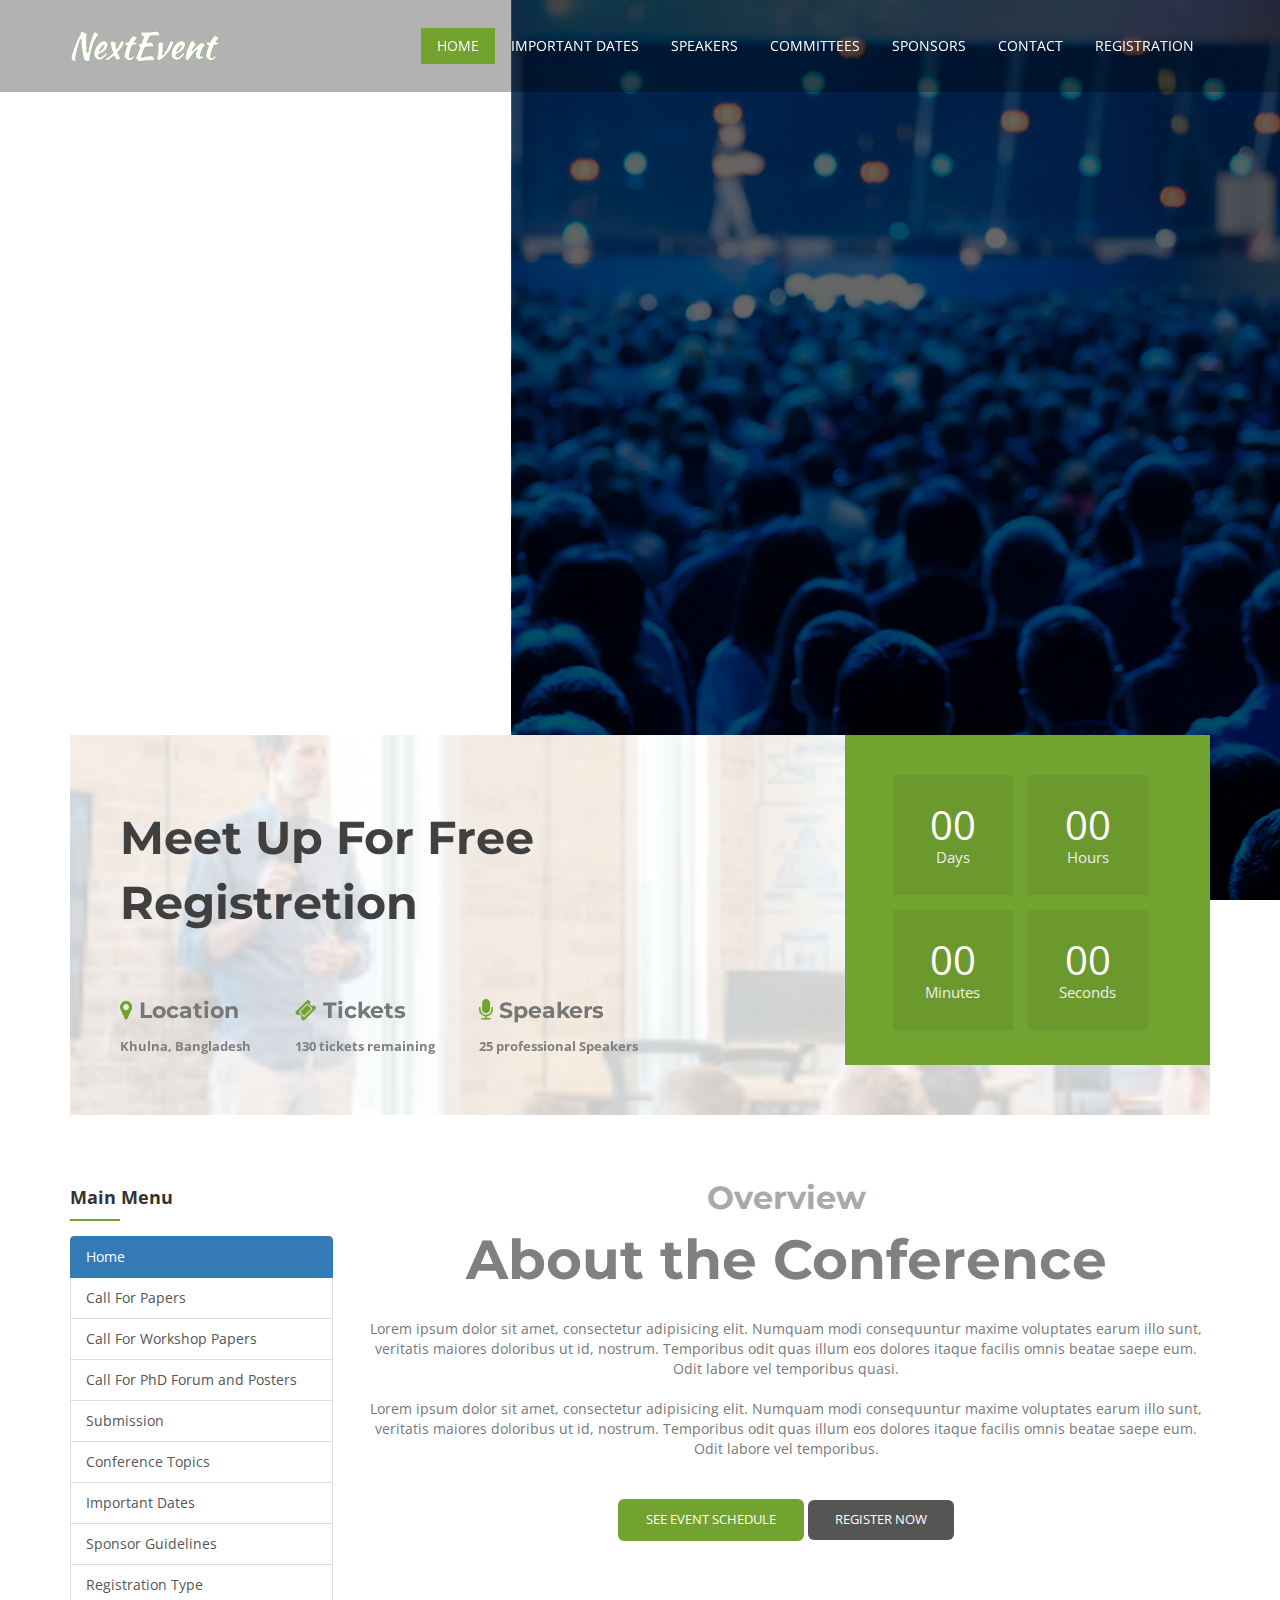
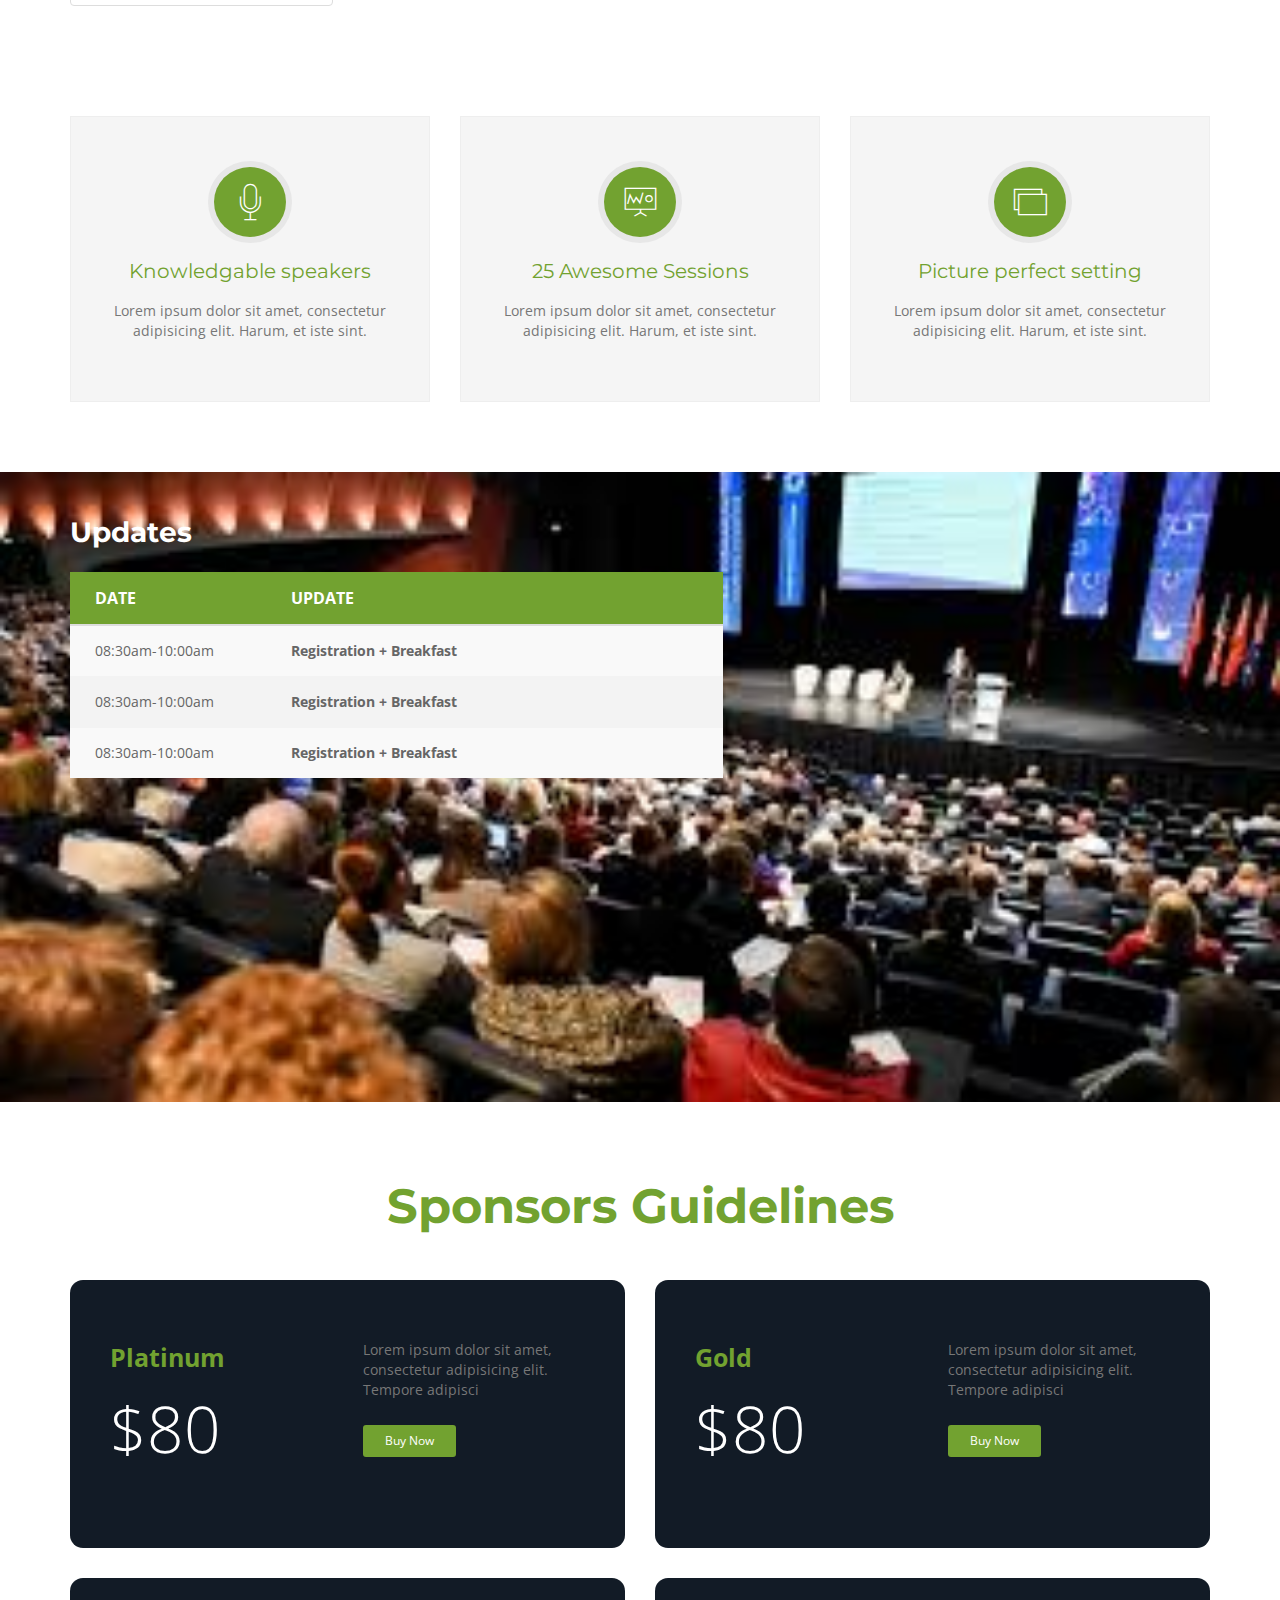
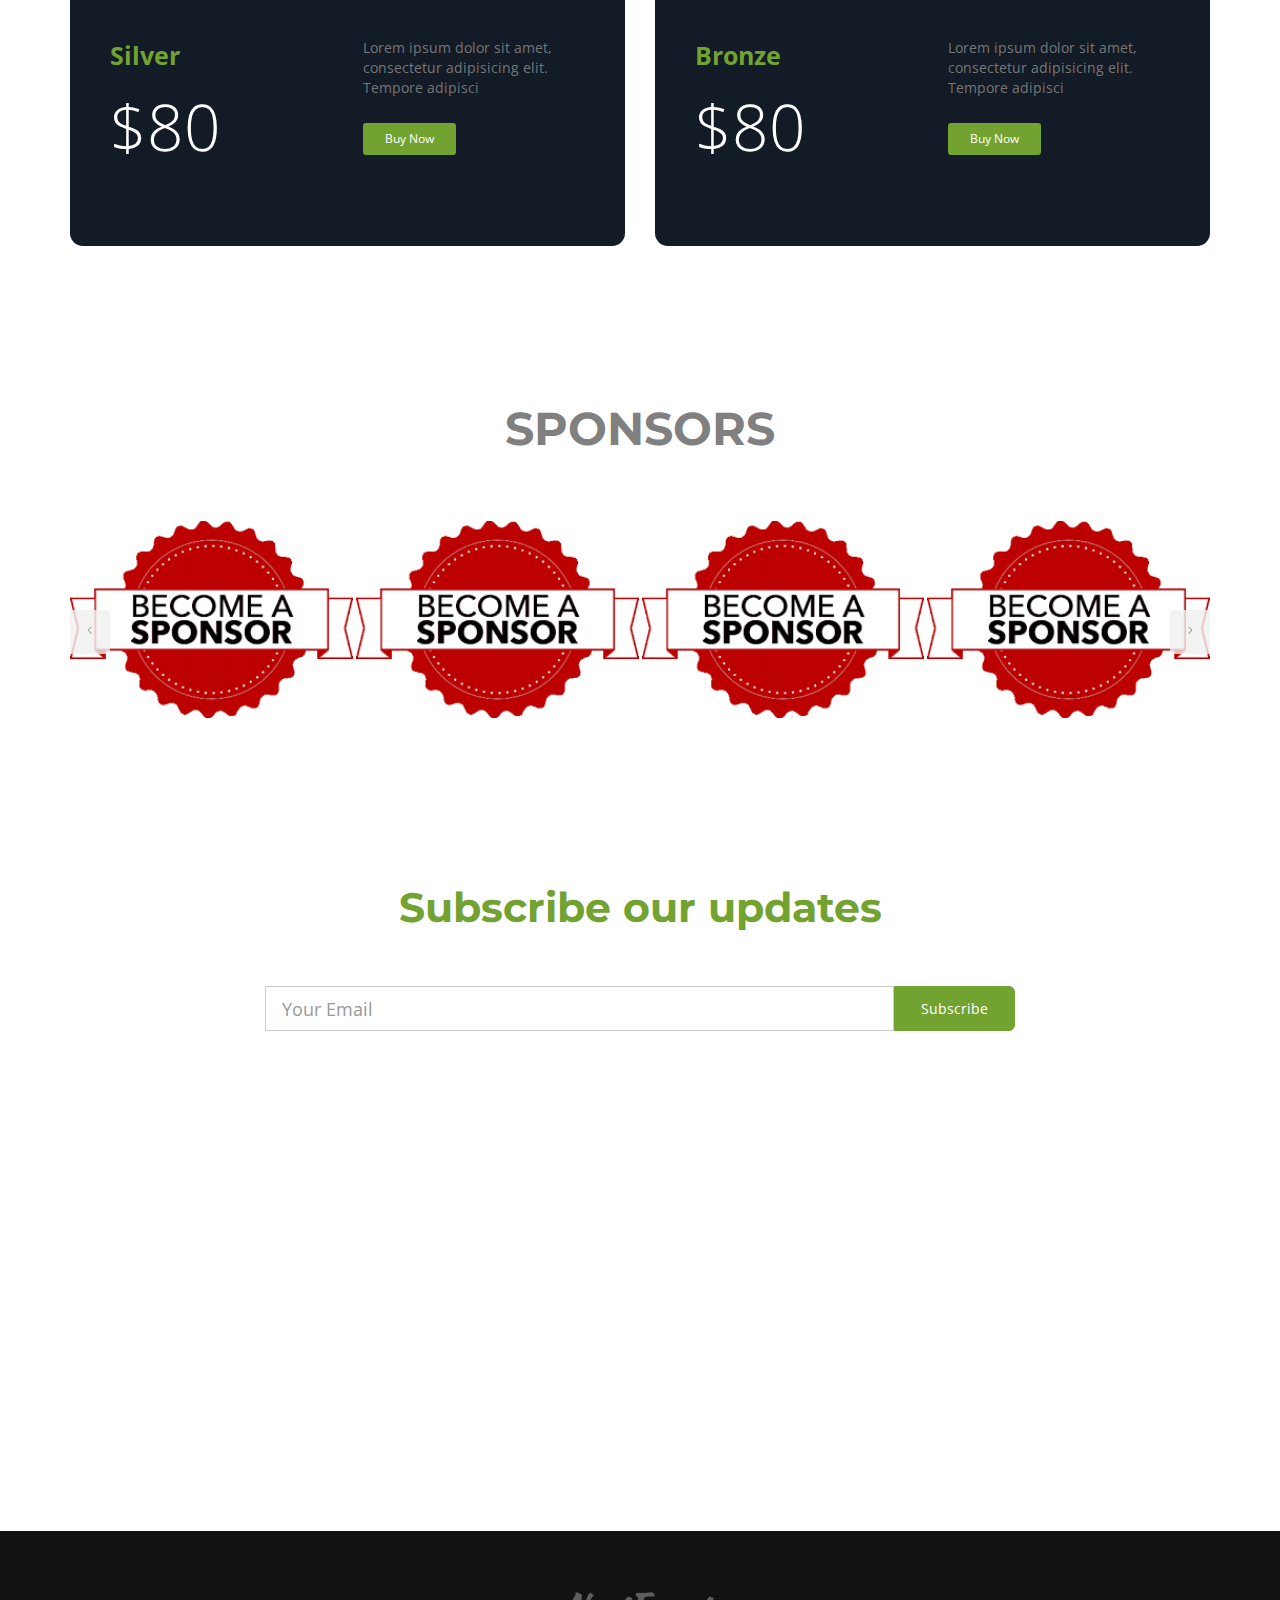
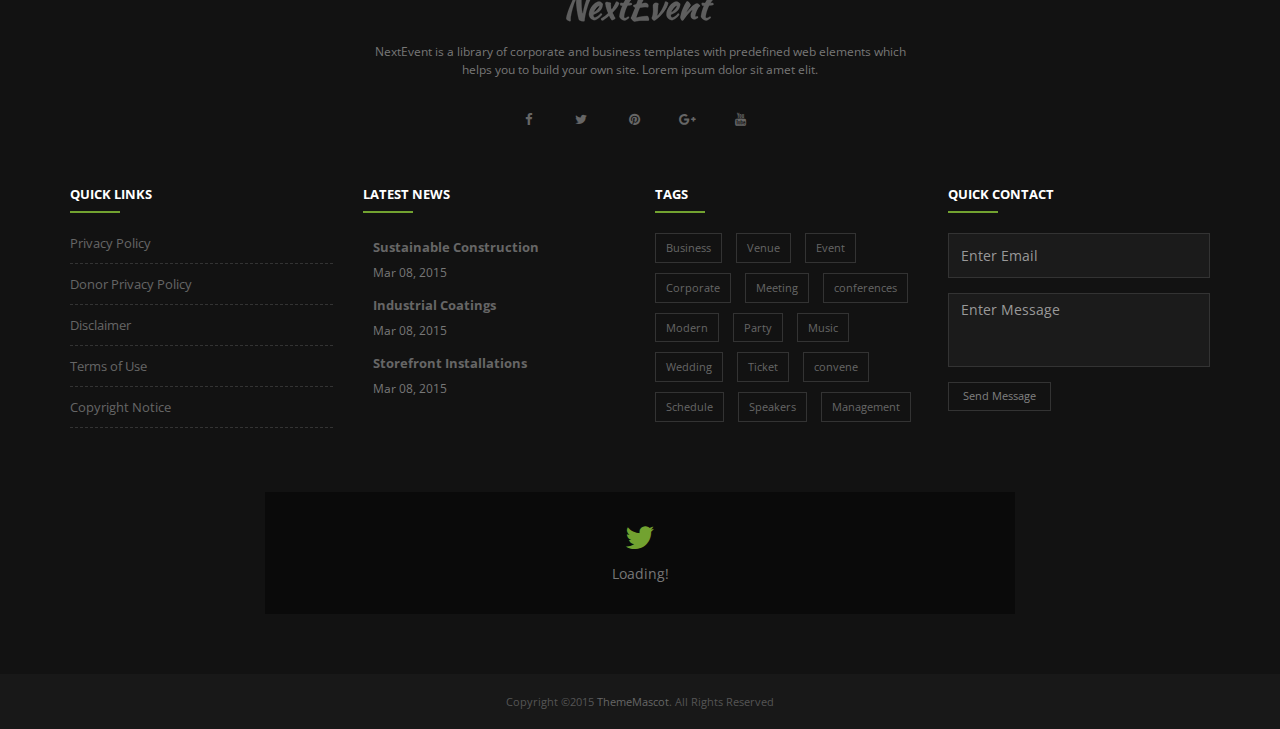
==== commit 21159d29: "committees,workshops and calls" ====
--- a/index.html
+++ b/index.html
@@ -89,7 +89,7 @@
                 <li class="active"><a href="index.html">Home</a></li>
                 <li><a href="important-dates.html">Important Dates</a></li>
                 <li><a href="speakers.html">Speakers</a></li>
-                <li><a href="submission.html">Submission</a></li>
+                <li><a href="committee.html">Committees</a></li>
                 <li><a href="sponsor.html">Sponsors</a></li>
                 <li><a href="contact.html">Contact</a></li>
                 <li><a href="registration.html">Registration</a></li>
@@ -391,10 +391,10 @@
                 <div class="widget">
                   <h5 class="text-capitalize line-bottom">Main Menu</h5>
                   <div class="list-group">
-                    <p class="list-group-item active">Menu</p>
-                    <a href="index.html" class="list-group-item">Home</a>
-                    <a href="#" class="list-group-item">Call For Papers</a>
-                    <a href="#" class="list-group-item">Call For Workshop Papers</a>
+                    
+                    <a href="index.html" class="list-group-item active">Home</a>
+                    <a href="calls.html" class="list-group-item">Call For Papers</a>
+                    <a href="workshop.html" class="list-group-item">Call For Workshop Papers</a>
                     <a href="#" class="list-group-item">Call For PhD Forum and Posters</a>
                     <a href="#" class="list-group-item">Submission</a>
                     <a href="#" class="list-group-item">Conference Topics</a>
--- a/css/style.css
+++ b/css/style.css
@@ -38,11 +38,15 @@
 .newCardH .card{
     min-height: unset;
     background-color: cornsilk;
+    border-radius: 10px;
 }
 .newCardH .card:hover{
     opacity: 0.9;
-    background-color:rgb(25, 131, 173);
+    background-color:rgb(154, 194, 102);
     color: white;
+}
+.newCardH .card:hover .linkW,.newCardH .card:hover .linkW i{
+    color: black;
 }
 .iFrame {
     position: relative;
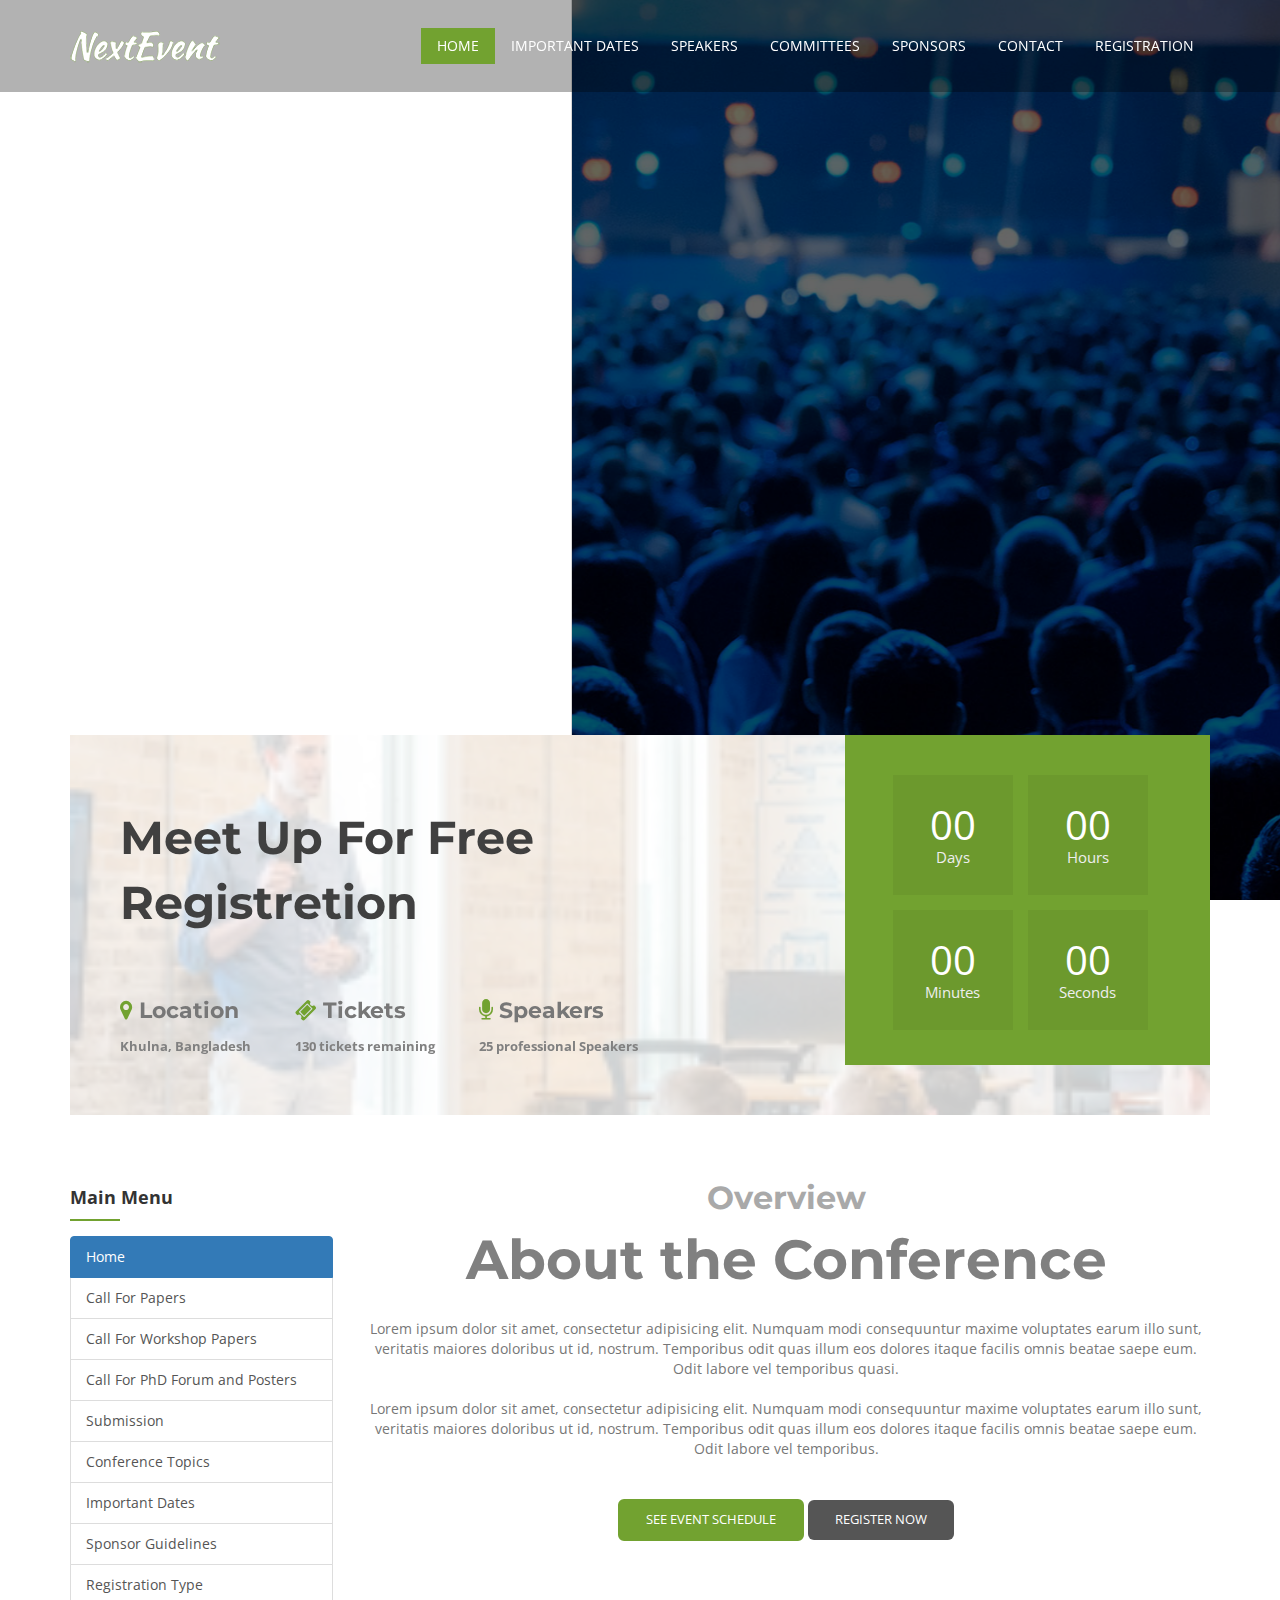
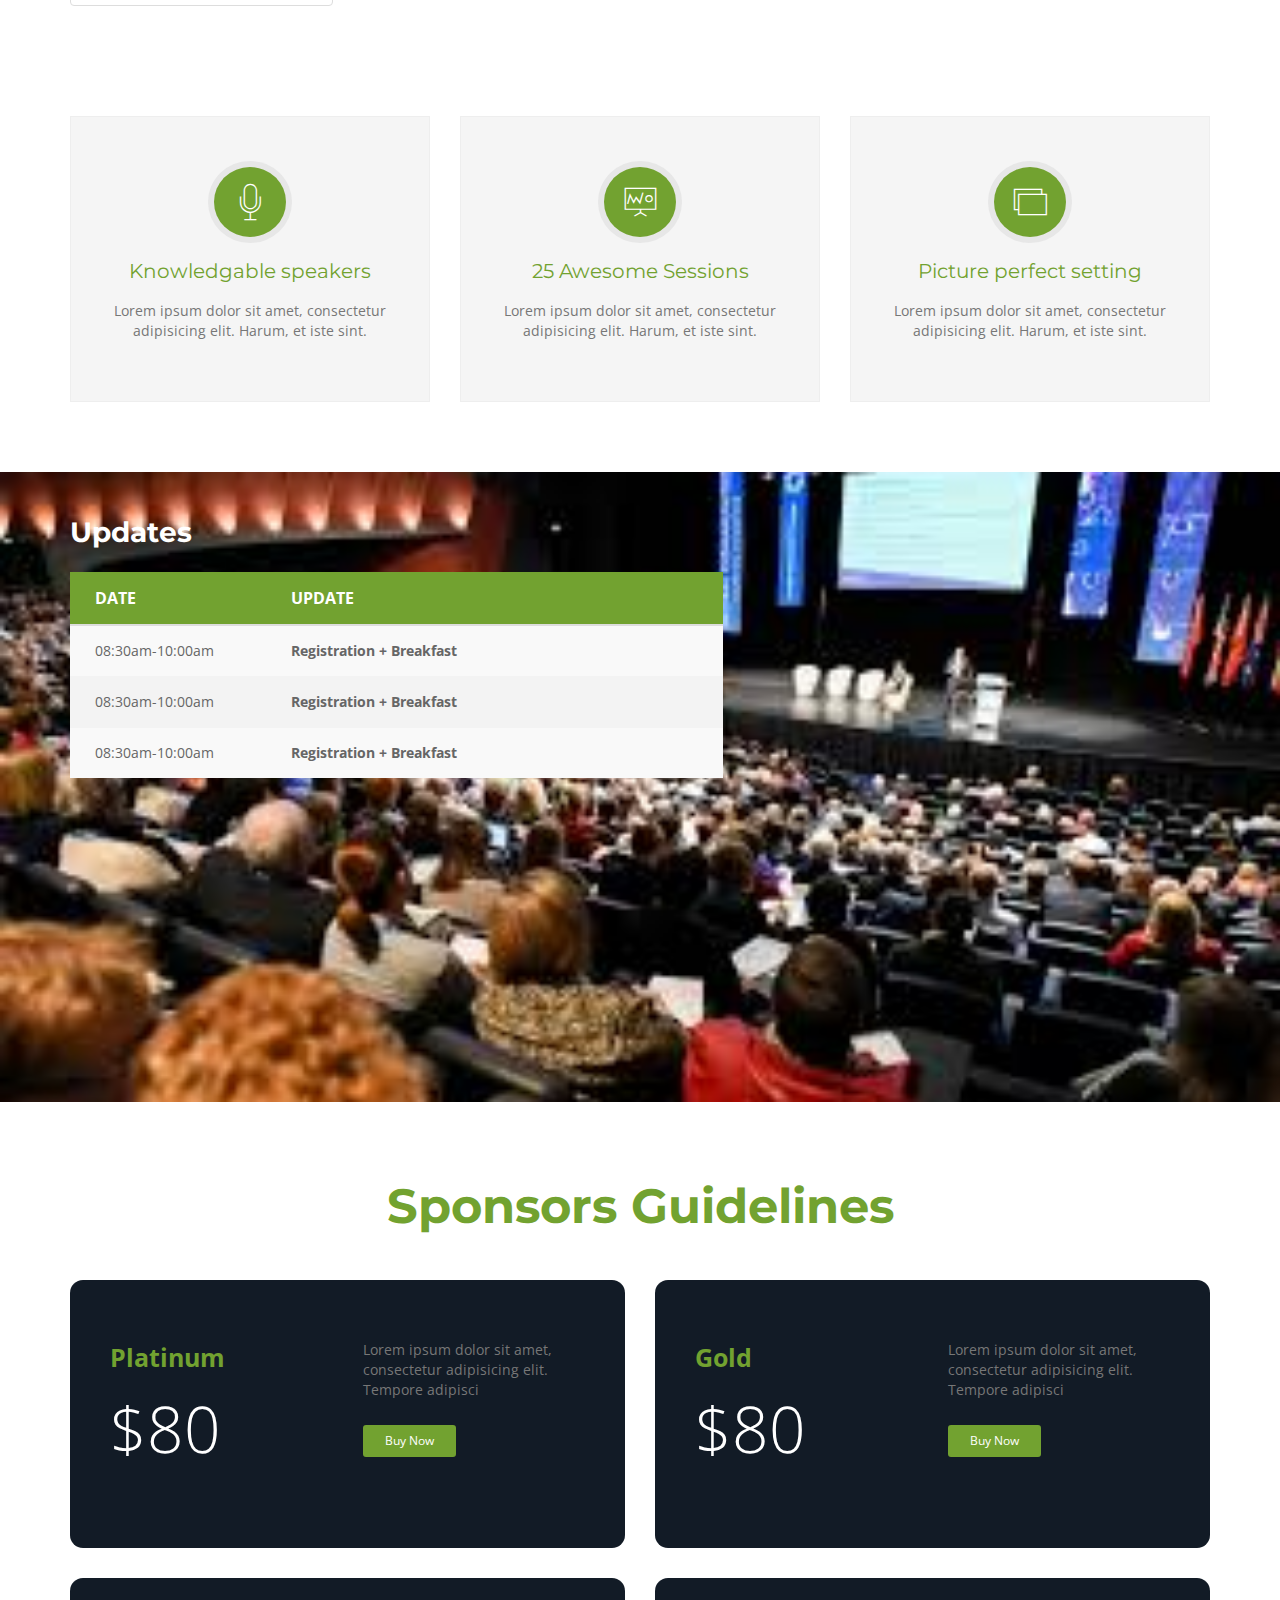
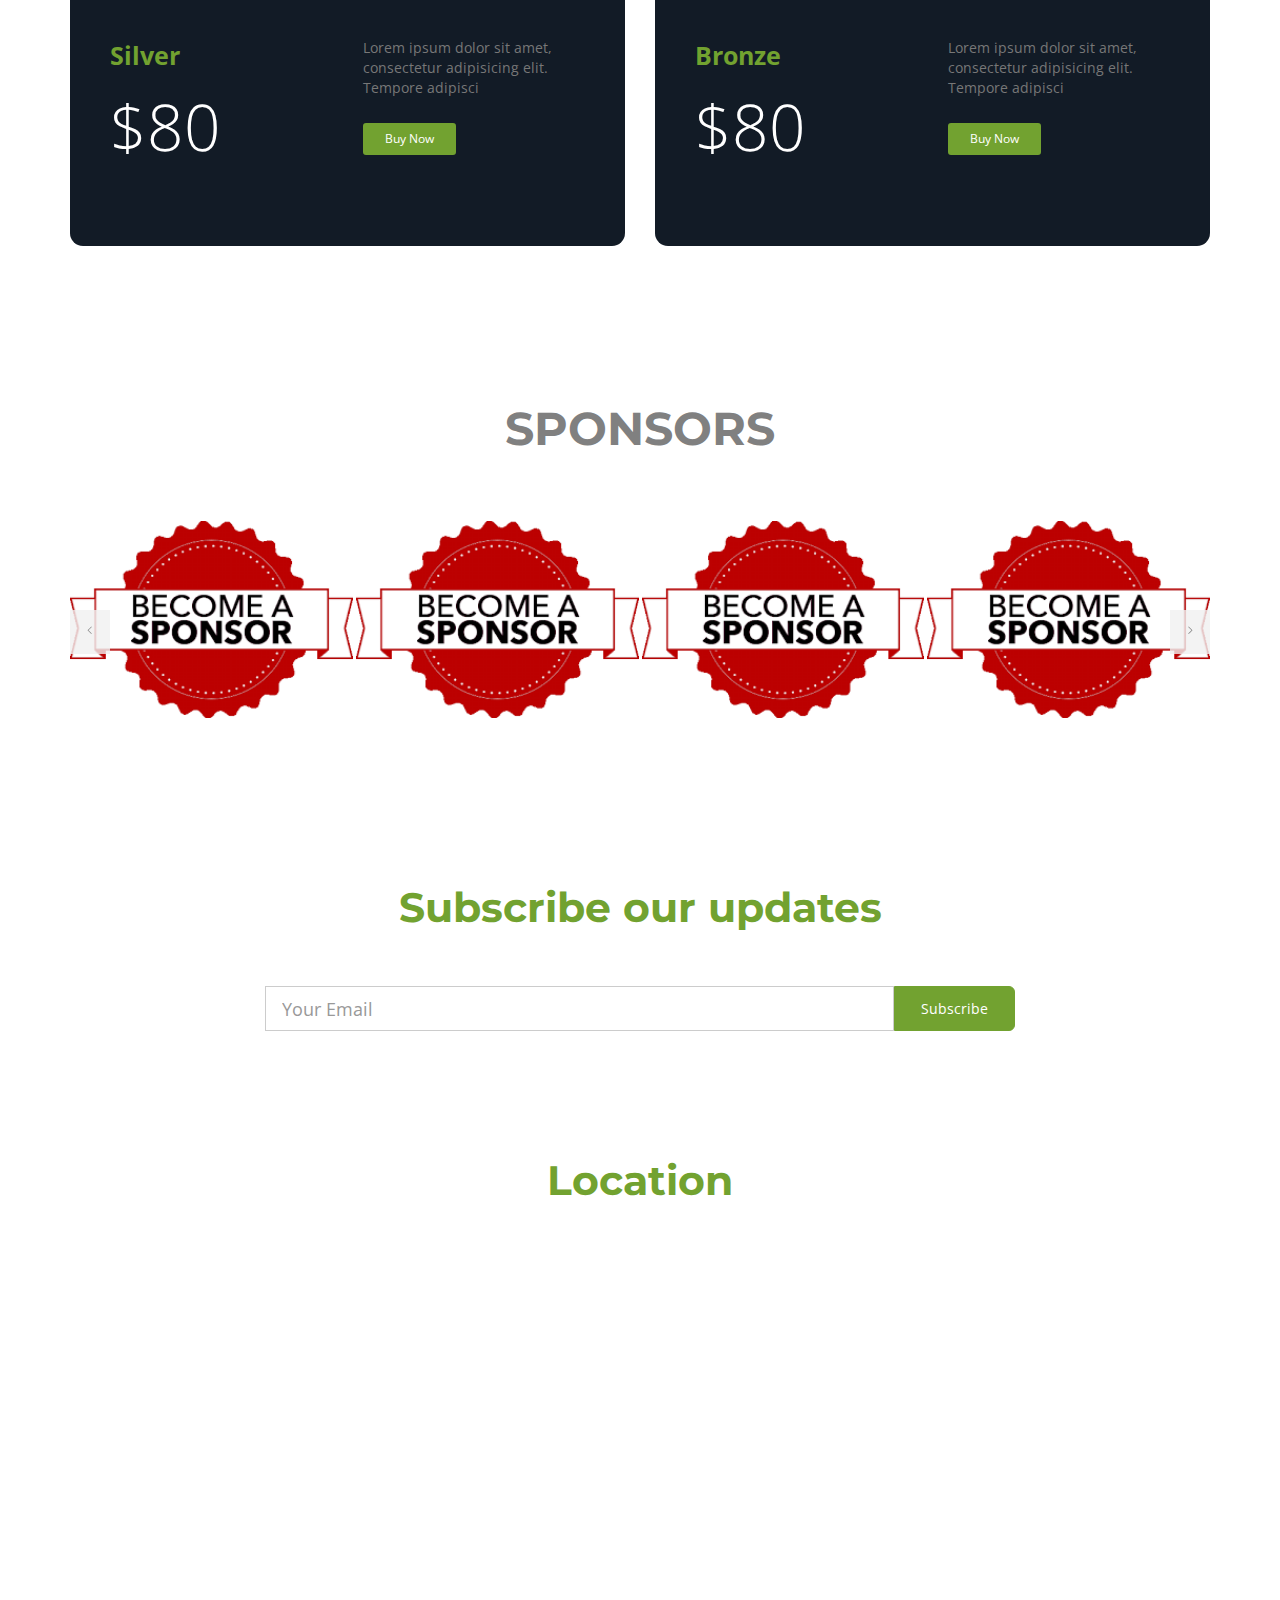
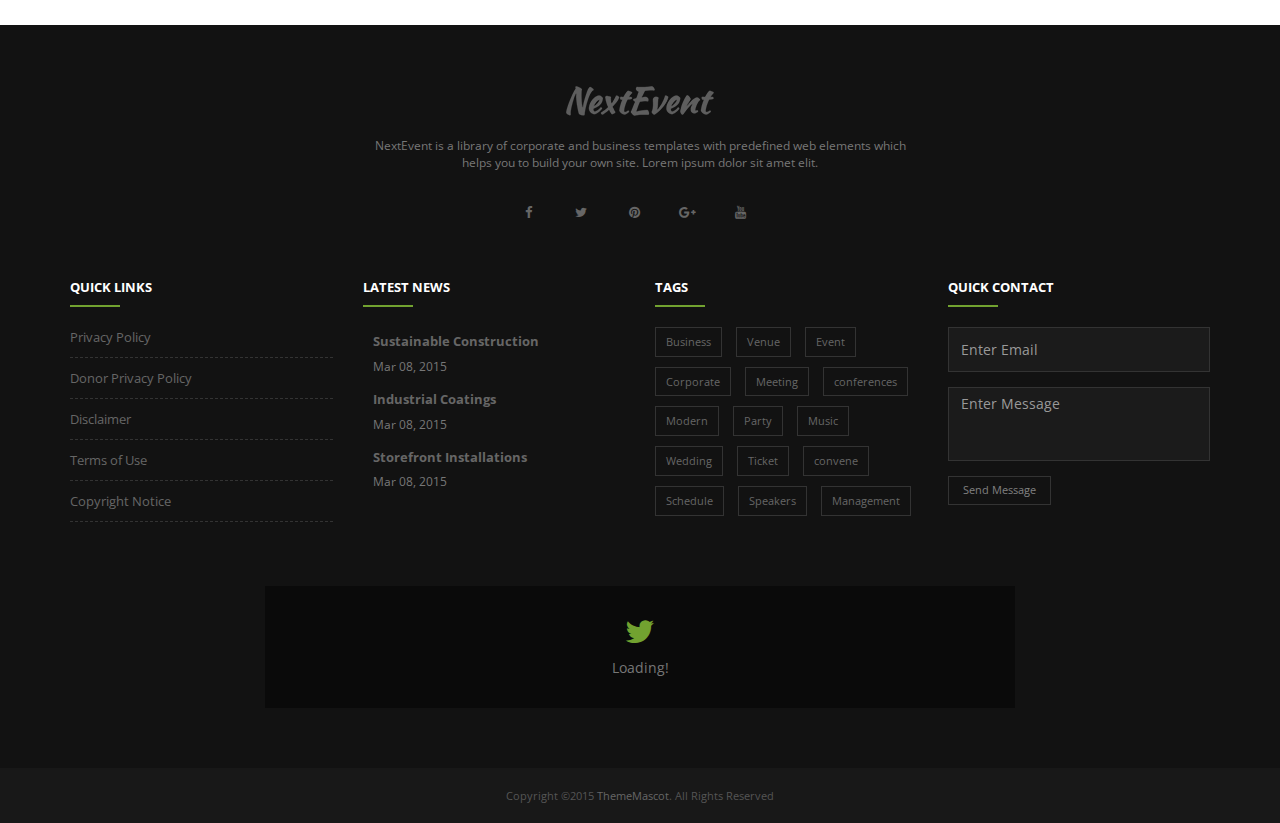
==== commit ae9fb25a: "map" ====
--- a/index.html
+++ b/index.html
@@ -622,7 +622,12 @@
         </div>
       </section>
       <div class="container-fluid">
-        <div id="map"></div>
+        <div class="col-md-12 text-center">
+          <h2 class="font-36 text-theme-colored mb-30">Location</h2>
+        </div>
+        <iframe
+        src="https://maps.google.com/maps?q=Assuit&t=&z=13&ie=UTF8&iwloc=&output=embed"
+        width="100%" height="380" frameborder="0" style="border:0" allowfullscreen></iframe>
       </div>
     </div>
     <!-- end main-content -->
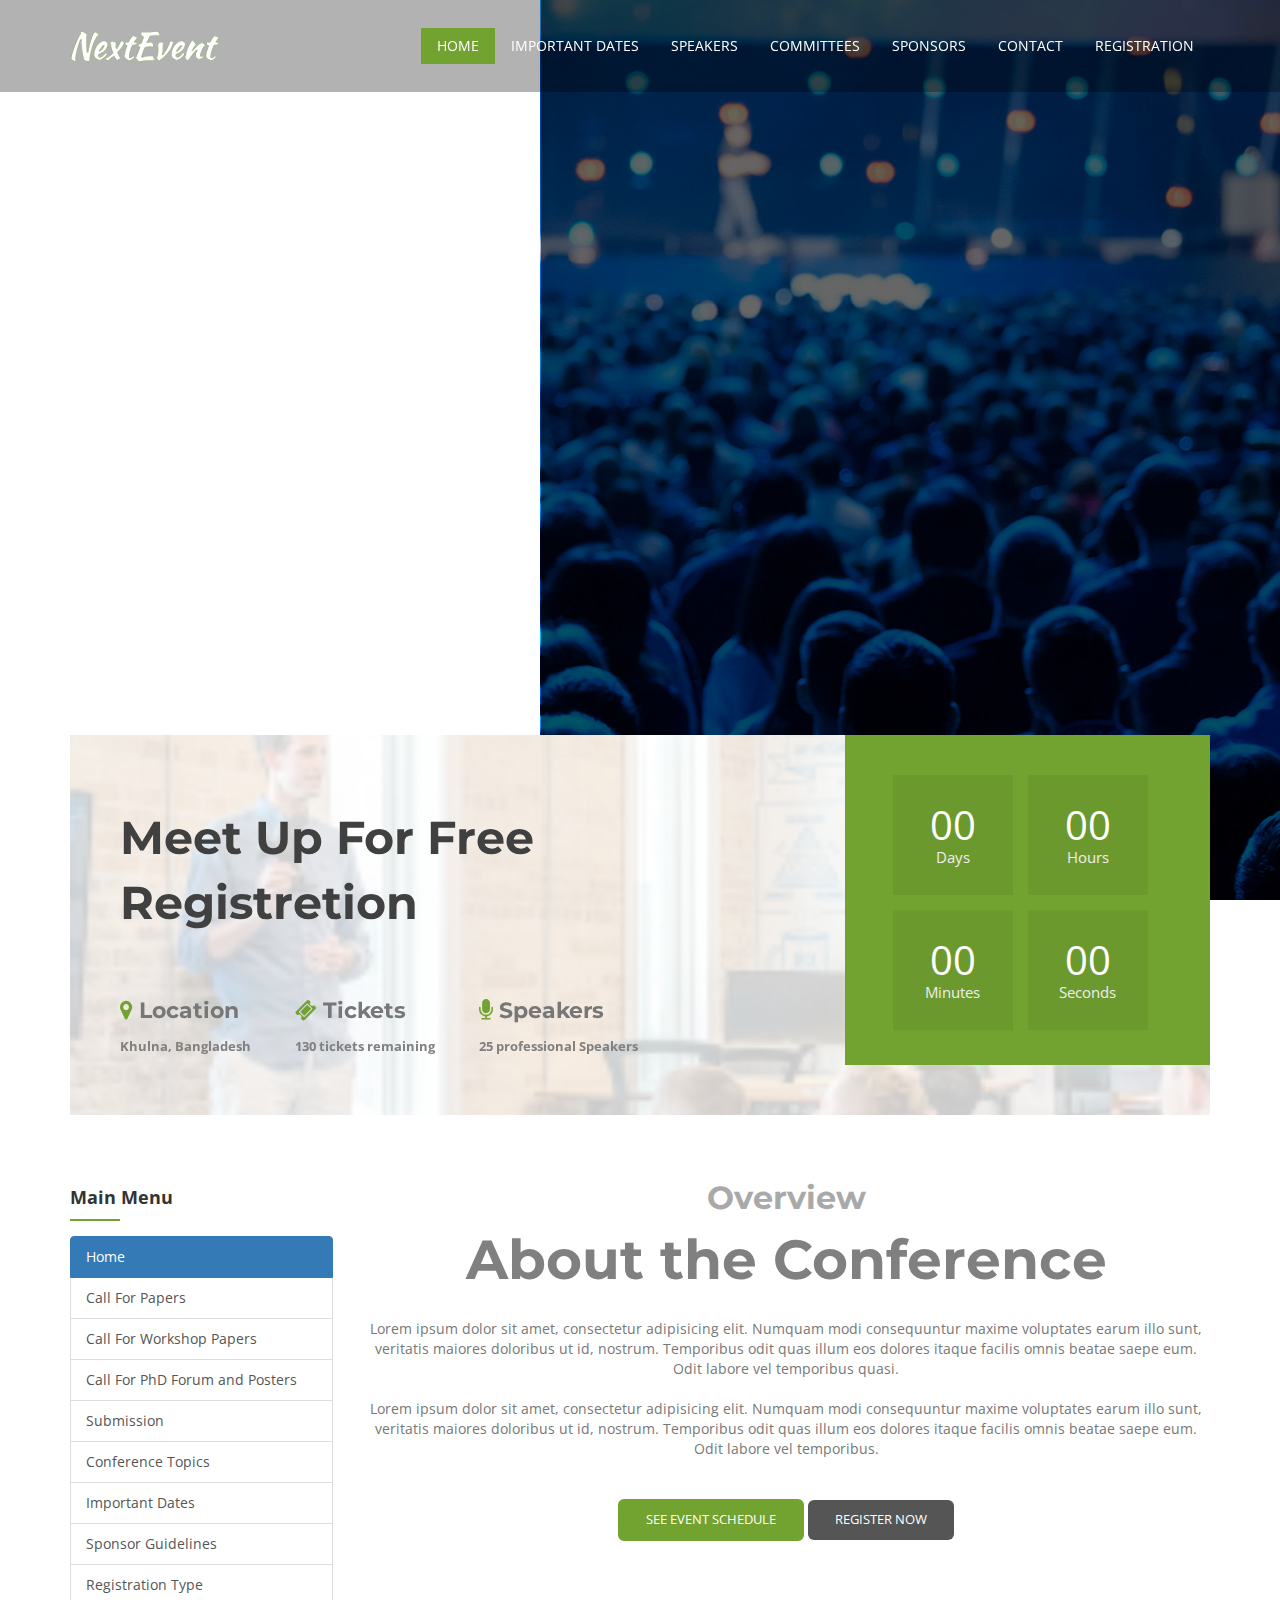
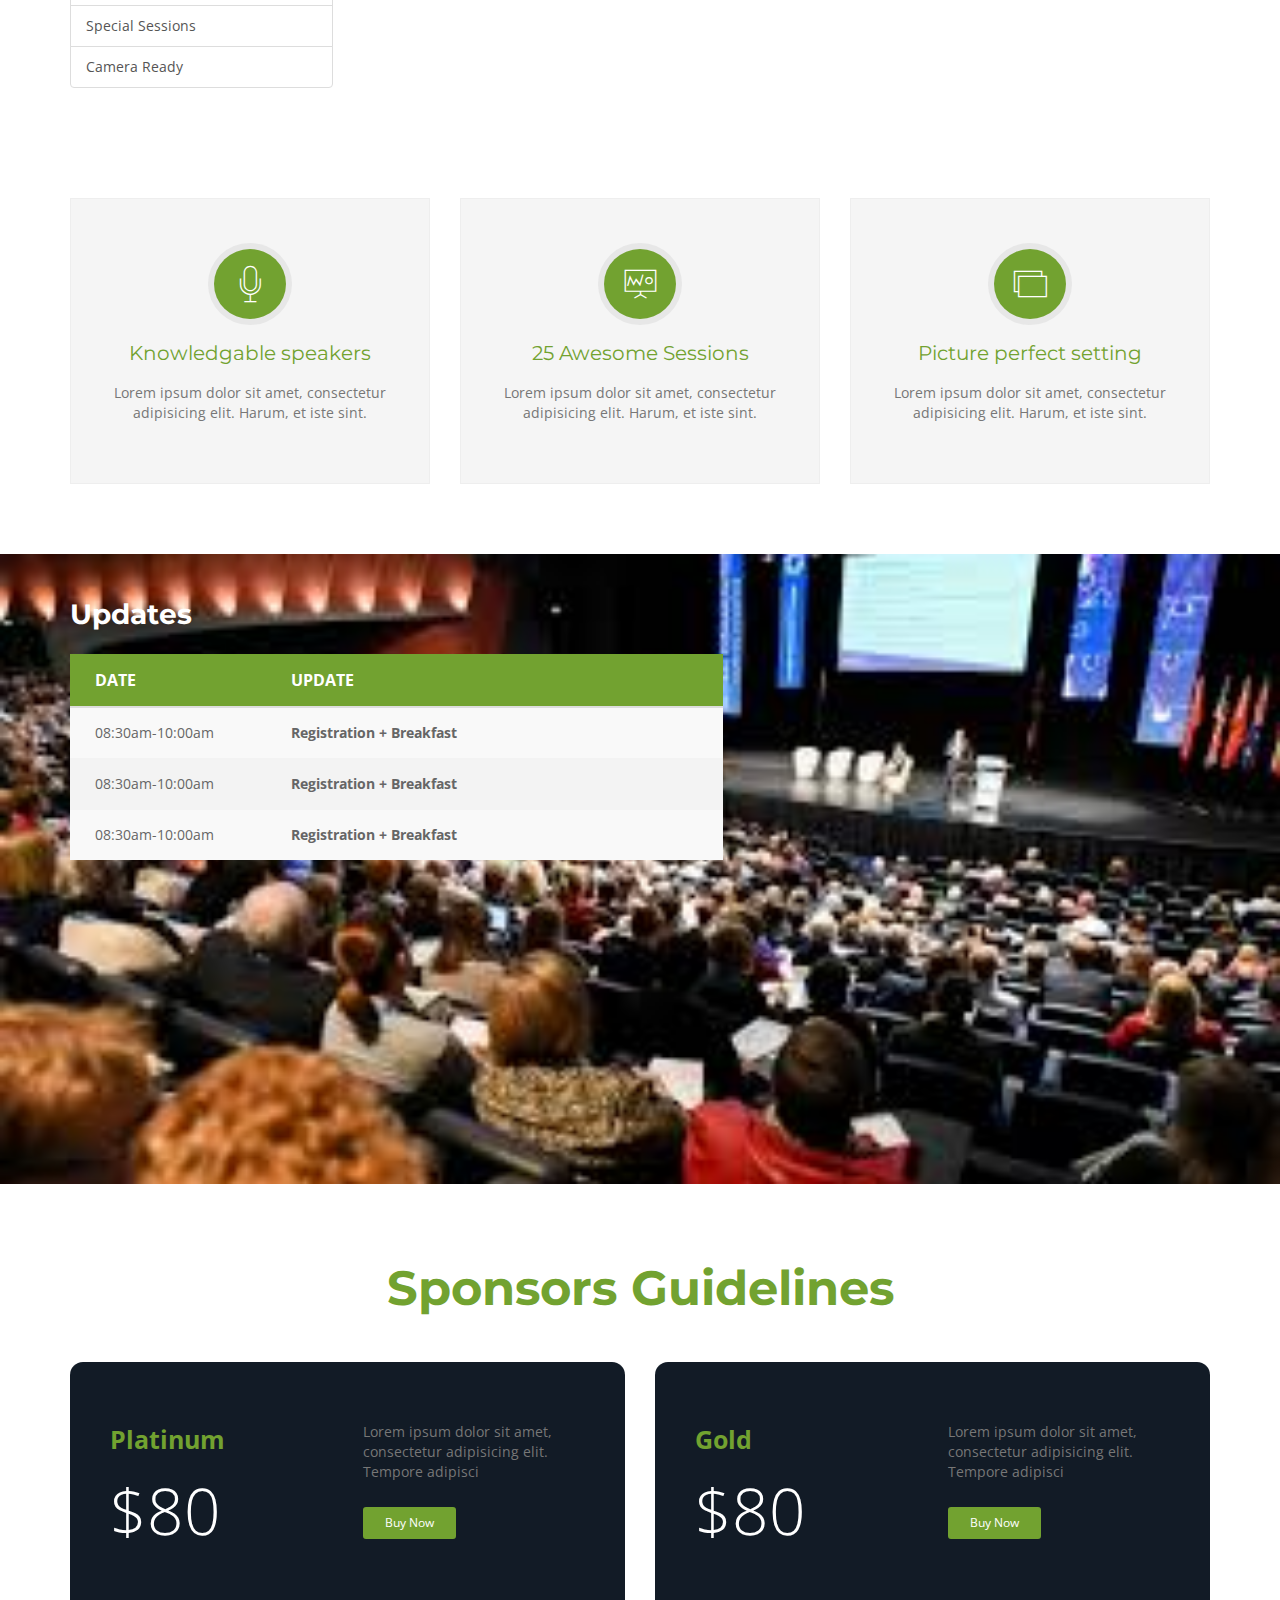
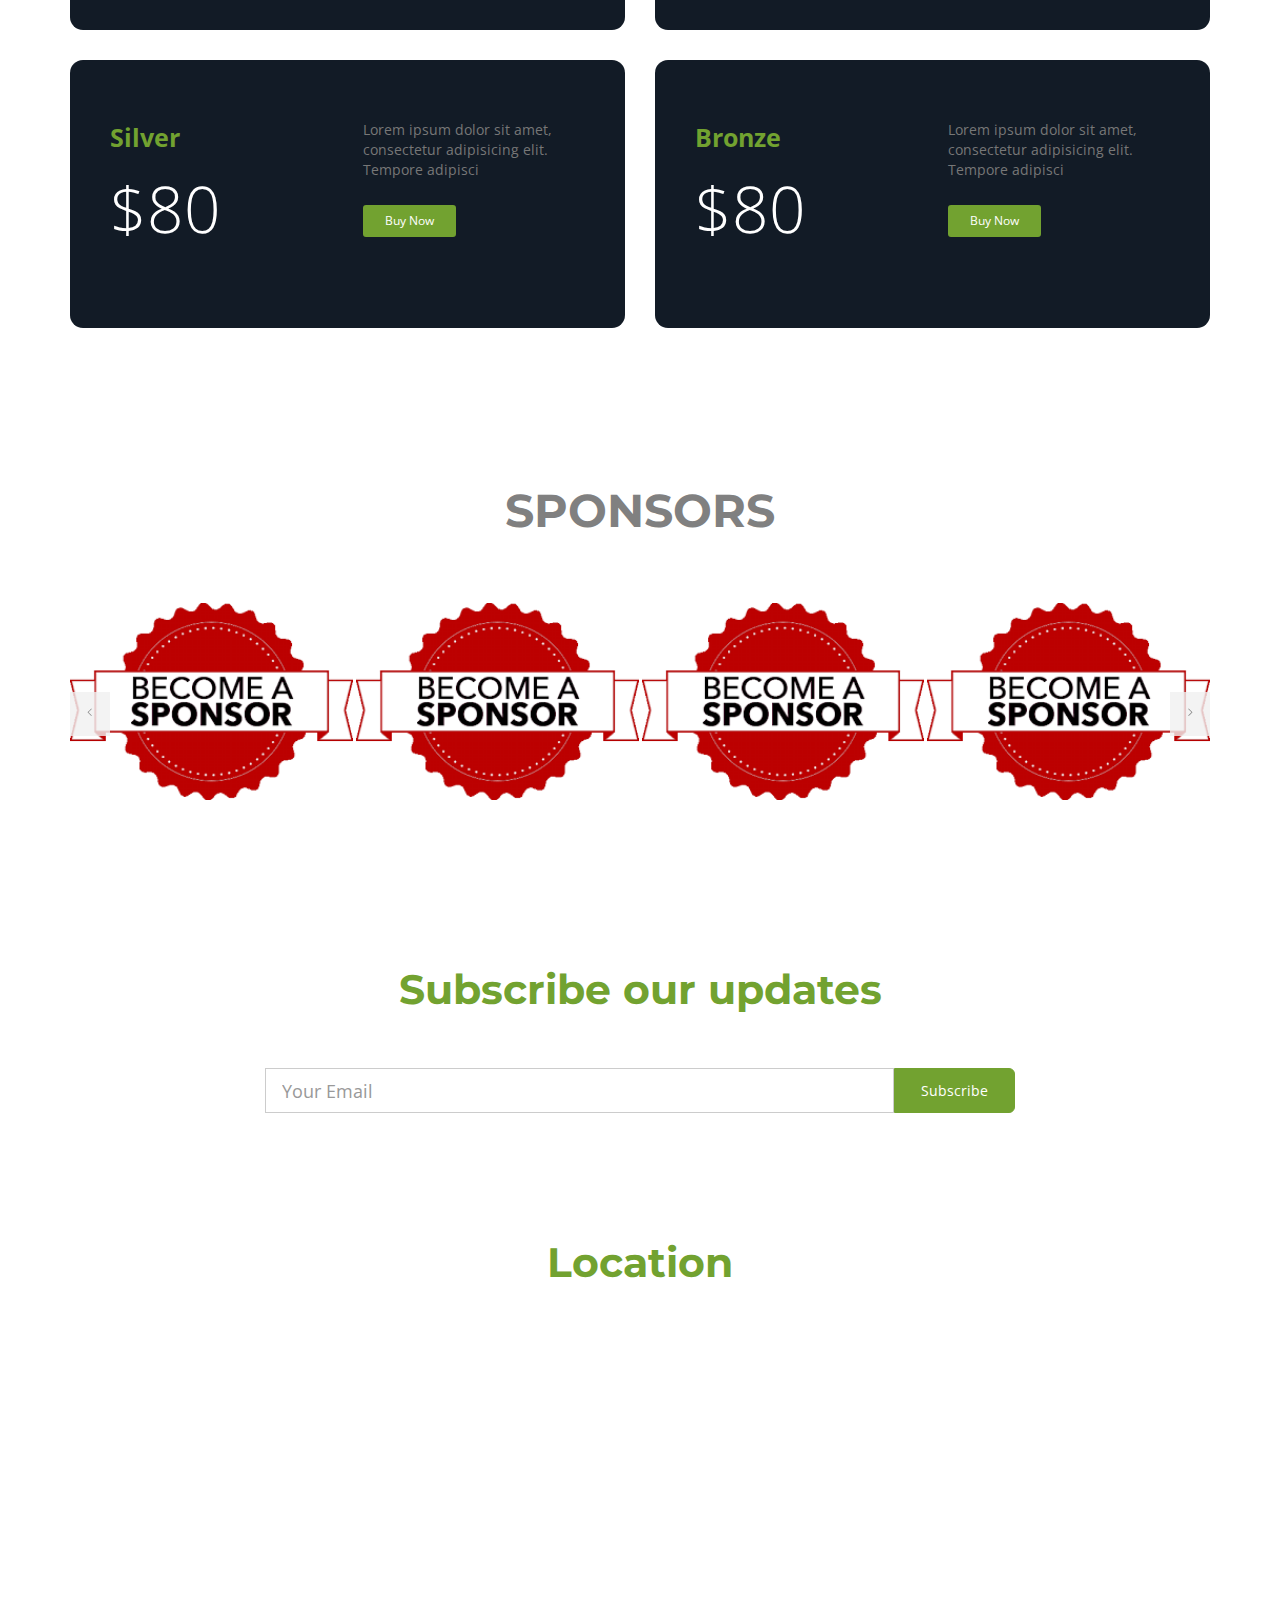
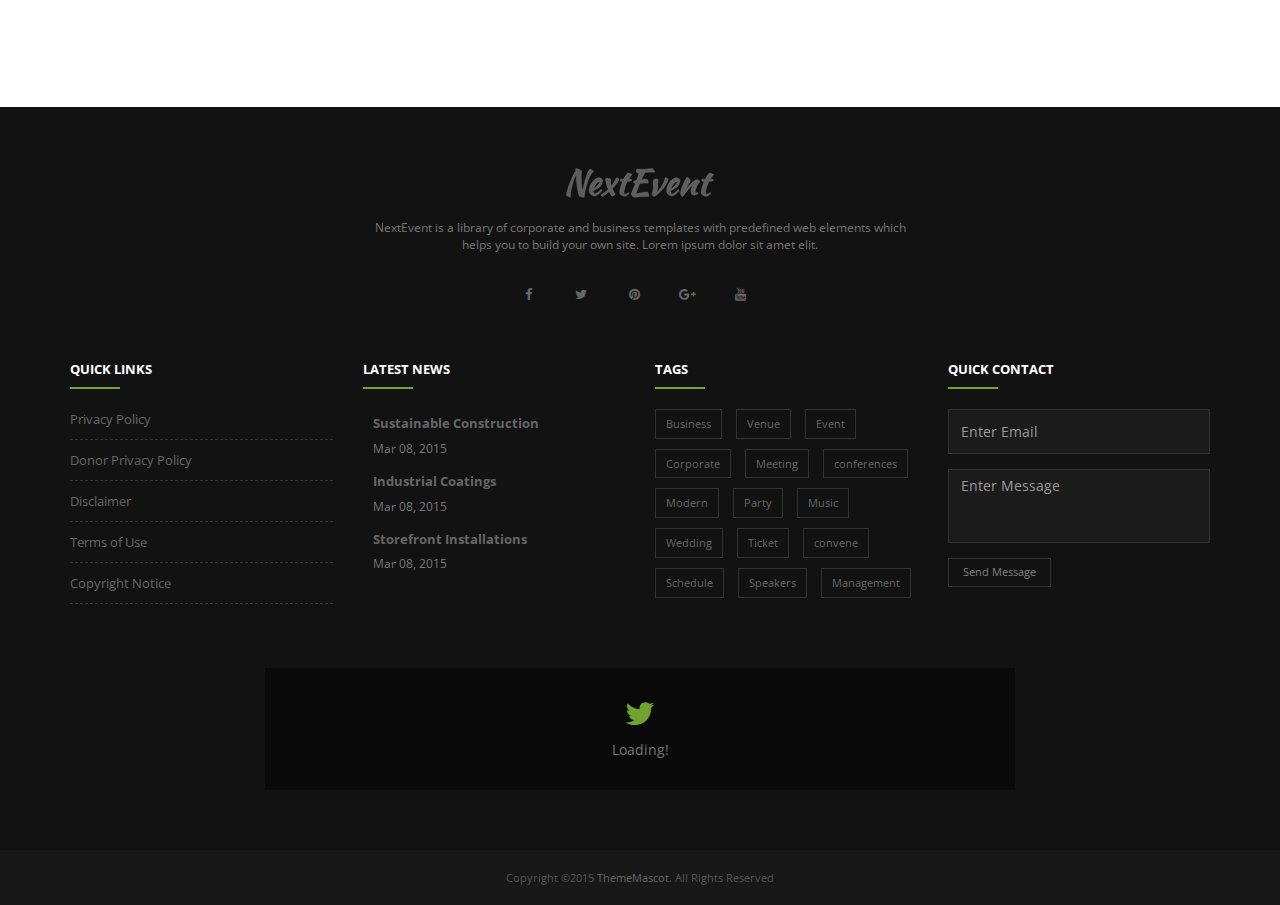
==== commit 0c285b53: "session and camera" ====
--- a/index.html
+++ b/index.html
@@ -20,7 +20,7 @@
   <link href="images/apple-touch-icon-72x72.png" rel="apple-touch-icon" sizes="72x72">
   <link href="images/apple-touch-icon-114x114.png" rel="apple-touch-icon" sizes="114x114">
   <link href="images/apple-touch-icon-144x144.png" rel="apple-touch-icon" sizes="144x144">
-
+  <link rel="stylesheet" href="https://cdnjs.cloudflare.com/ajax/libs/font-awesome/5.15.0/css/all.min.css">
   <!-- Stylesheet -->
   <link href="css/bootstrap.min.css" rel="stylesheet" type="text/css">
   <link href="css/jquery-ui.min.css" rel="stylesheet" type="text/css">
@@ -401,6 +401,8 @@
                     <a href="important-dates.html" class="list-group-item">Important Dates</a>
                     <a href="sponsor.html" class="list-group-item">Sponsor Guidelines</a>
                     <a href="registration-type.html" class="list-group-item">Registration Type</a>
+                    <a href="special-session.html" class="list-group-item">Special Sessions</a>
+                    <a href="camera.html" class="list-group-item">Camera Ready</a>
                   </div>
                 </div>
               </div>
--- a/css/style.css
+++ b/css/style.css
@@ -40,10 +40,16 @@
     background-color: cornsilk;
     border-radius: 10px;
 }
+.newCardH .cardWork{
+    min-height: unset;
+    background-color: rgb(255 253 189 / 63%);
+    border-radius: 10px;
+}
 .newCardH .card:hover{
     opacity: 0.9;
     background-color:rgb(154, 194, 102);
     color: white;
+    box-shadow: 3px 3px 3px 2px #ab9a9a;
 }
 .newCardH .card:hover .linkW,.newCardH .card:hover .linkW i{
     color: black;
@@ -71,7 +77,12 @@
     /* The height is 400 pixels */
     width: 100%;
     /* The width is the width of the web page */
-  }
+}
+.group{
+    background-color: #e7ecde;
+    padding: 1rem;
+    border-radius: 10px;
+}
 @media (max-width: 900px){
     .menuzord-responsive .menuzord-menu > li > a {
         padding: 12px 20px !important;
